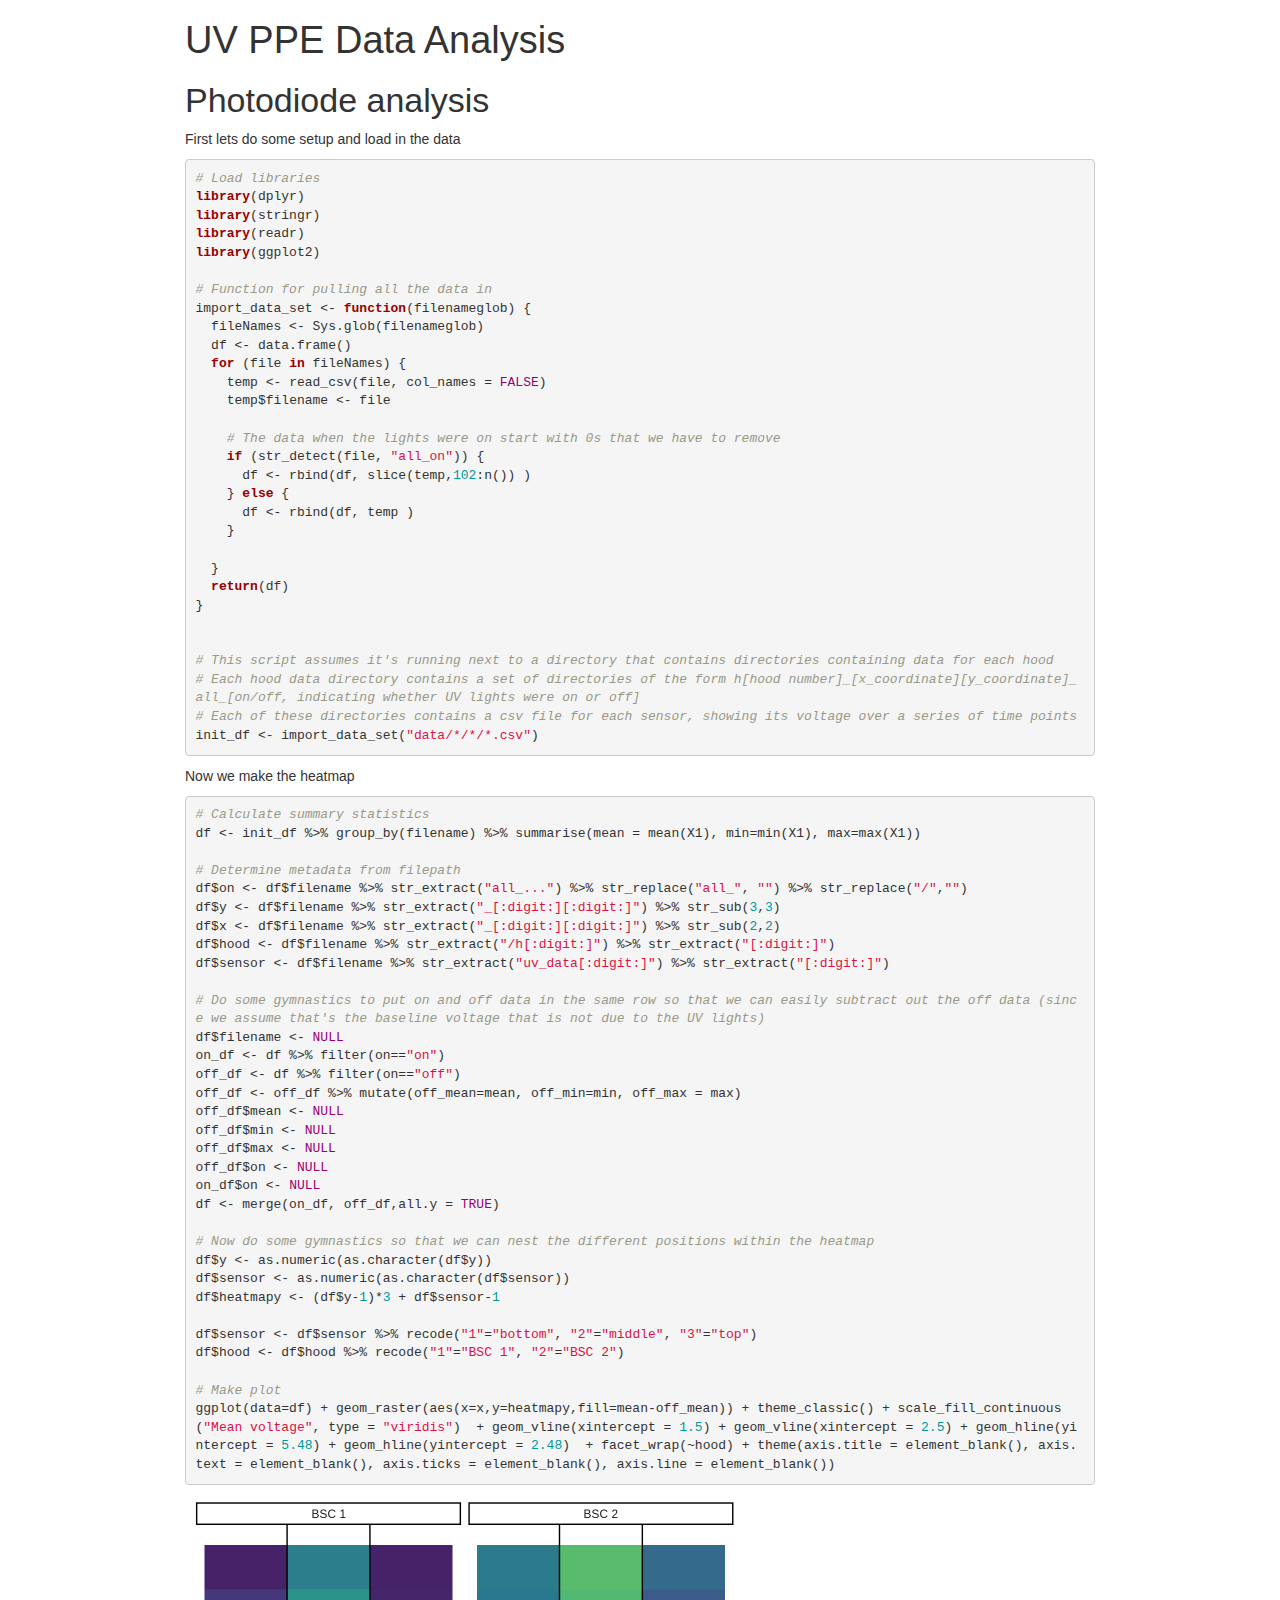
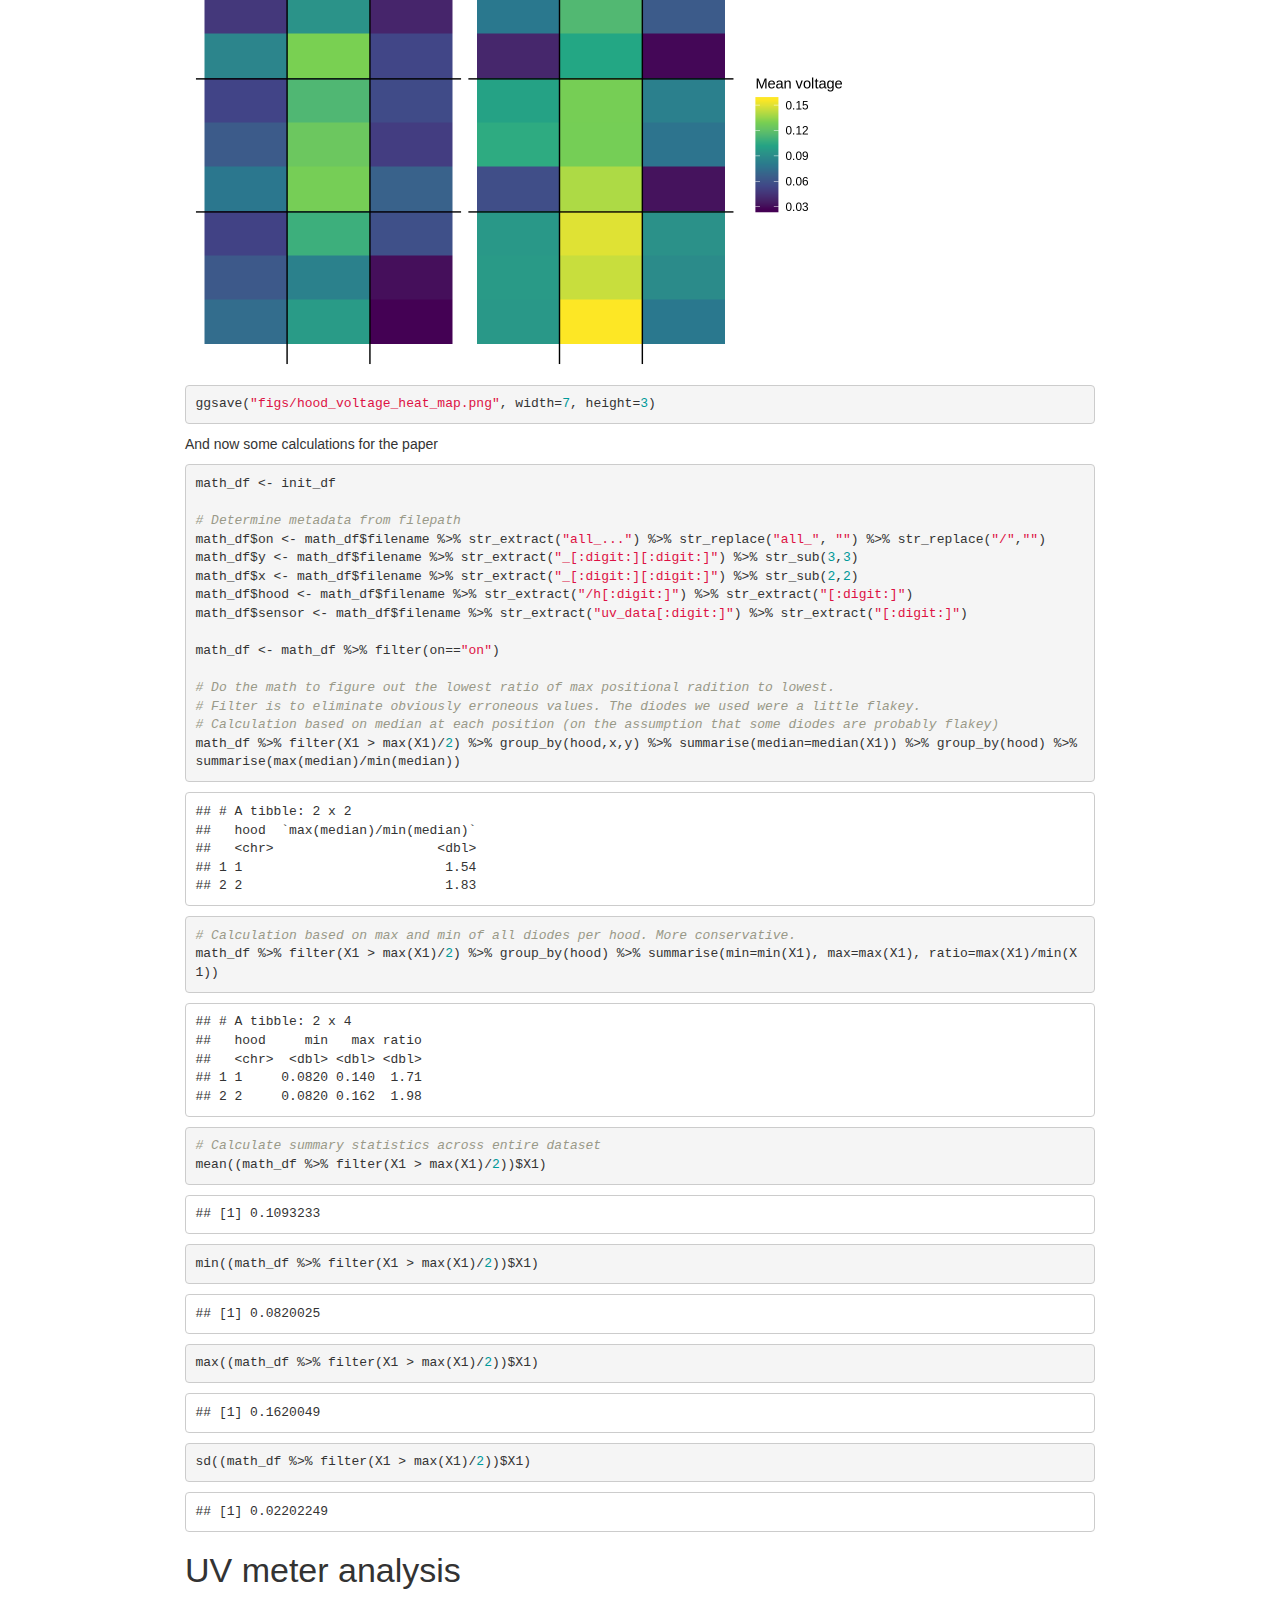
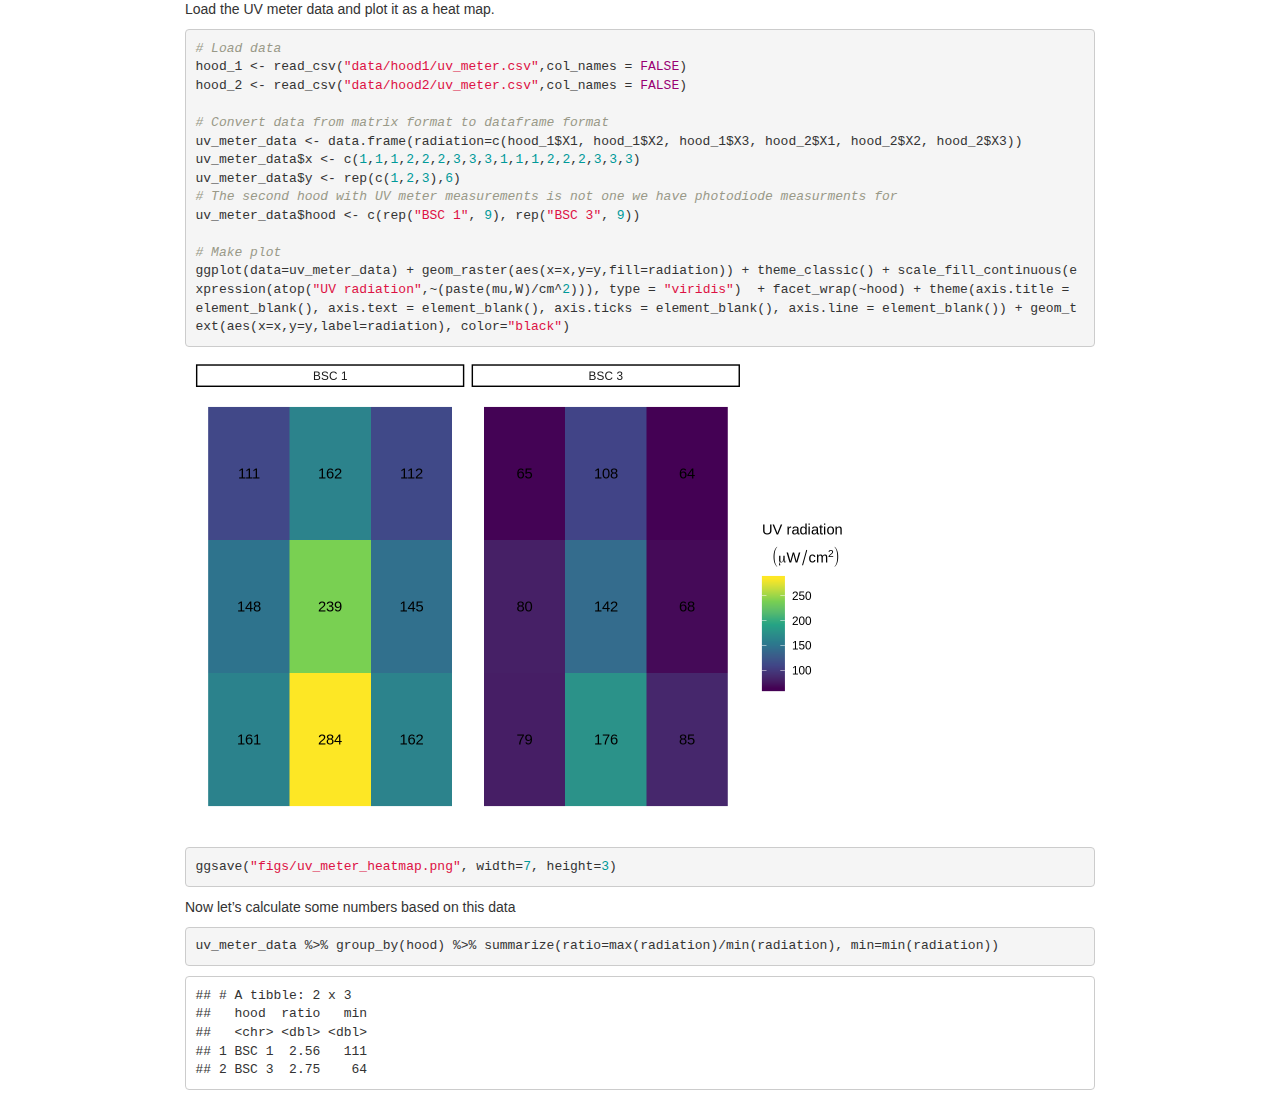
==== bsc_spatial.html @ b49fad18 "Superimpose numbers on heat map" ====
<!DOCTYPE html>

<html>

<head>

<meta charset="utf-8" />
<meta name="generator" content="pandoc" />
<meta http-equiv="X-UA-Compatible" content="IE=EDGE" />




<title>UV PPE Data Analysis</title>

<script>/*! jQuery v1.11.3 | (c) 2005, 2015 jQuery Foundation, Inc. | jquery.org/license */
!function(a,b){"object"==typeof module&&"object"==typeof module.exports?module.exports=a.document?b(a,!0):function(a){if(!a.document)throw new Error("jQuery requires a window with a document");return b(a)}:b(a)}("undefined"!=typeof window?window:this,function(a,b){var c=[],d=c.slice,e=c.concat,f=c.push,g=c.indexOf,h={},i=h.toString,j=h.hasOwnProperty,k={},l="1.11.3",m=function(a,b){return new m.fn.init(a,b)},n=/^[\s\uFEFF\xA0]+|[\s\uFEFF\xA0]+$/g,o=/^-ms-/,p=/-([\da-z])/gi,q=function(a,b){return b.toUpperCase()};m.fn=m.prototype={jquery:l,constructor:m,selector:"",length:0,toArray:function(){return d.call(this)},get:function(a){return null!=a?0>a?this[a+this.length]:this[a]:d.call(this)},pushStack:function(a){var b=m.merge(this.constructor(),a);return b.prevObject=this,b.context=this.context,b},each:function(a,b){return m.each(this,a,b)},map:function(a){return this.pushStack(m.map(this,function(b,c){return a.call(b,c,b)}))},slice:function(){return this.pushStack(d.apply(this,arguments))},first:function(){return this.eq(0)},last:function(){return this.eq(-1)},eq:function(a){var b=this.length,c=+a+(0>a?b:0);return this.pushStack(c>=0&&b>c?[this[c]]:[])},end:function(){return this.prevObject||this.constructor(null)},push:f,sort:c.sort,splice:c.splice},m.extend=m.fn.extend=function(){var a,b,c,d,e,f,g=arguments[0]||{},h=1,i=arguments.length,j=!1;for("boolean"==typeof g&&(j=g,g=arguments[h]||{},h++),"object"==typeof g||m.isFunction(g)||(g={}),h===i&&(g=this,h--);i>h;h++)if(null!=(e=arguments[h]))for(d in e)a=g[d],c=e[d],g!==c&&(j&&c&&(m.isPlainObject(c)||(b=m.isArray(c)))?(b?(b=!1,f=a&&m.isArray(a)?a:[]):f=a&&m.isPlainObject(a)?a:{},g[d]=m.extend(j,f,c)):void 0!==c&&(g[d]=c));return g},m.extend({expando:"jQuery"+(l+Math.random()).replace(/\D/g,""),isReady:!0,error:function(a){throw new Error(a)},noop:function(){},isFunction:function(a){return"function"===m.type(a)},isArray:Array.isArray||function(a){return"array"===m.type(a)},isWindow:function(a){return null!=a&&a==a.window},isNumeric:function(a){return!m.isArray(a)&&a-parseFloat(a)+1>=0},isEmptyObject:function(a){var b;for(b in a)return!1;return!0},isPlainObject:function(a){var b;if(!a||"object"!==m.type(a)||a.nodeType||m.isWindow(a))return!1;try{if(a.constructor&&!j.call(a,"constructor")&&!j.call(a.constructor.prototype,"isPrototypeOf"))return!1}catch(c){return!1}if(k.ownLast)for(b in a)return j.call(a,b);for(b in a);return void 0===b||j.call(a,b)},type:function(a){return null==a?a+"":"object"==typeof a||"function"==typeof a?h[i.call(a)]||"object":typeof a},globalEval:function(b){b&&m.trim(b)&&(a.execScript||function(b){a.eval.call(a,b)})(b)},camelCase:function(a){return a.replace(o,"ms-").replace(p,q)},nodeName:function(a,b){return a.nodeName&&a.nodeName.toLowerCase()===b.toLowerCase()},each:function(a,b,c){var d,e=0,f=a.length,g=r(a);if(c){if(g){for(;f>e;e++)if(d=b.apply(a[e],c),d===!1)break}else for(e in a)if(d=b.apply(a[e],c),d===!1)break}else if(g){for(;f>e;e++)if(d=b.call(a[e],e,a[e]),d===!1)break}else for(e in a)if(d=b.call(a[e],e,a[e]),d===!1)break;return a},trim:function(a){return null==a?"":(a+"").replace(n,"")},makeArray:function(a,b){var c=b||[];return null!=a&&(r(Object(a))?m.merge(c,"string"==typeof a?[a]:a):f.call(c,a)),c},inArray:function(a,b,c){var d;if(b){if(g)return g.call(b,a,c);for(d=b.length,c=c?0>c?Math.max(0,d+c):c:0;d>c;c++)if(c in b&&b[c]===a)return c}return-1},merge:function(a,b){var c=+b.length,d=0,e=a.length;while(c>d)a[e++]=b[d++];if(c!==c)while(void 0!==b[d])a[e++]=b[d++];return a.length=e,a},grep:function(a,b,c){for(var d,e=[],f=0,g=a.length,h=!c;g>f;f++)d=!b(a[f],f),d!==h&&e.push(a[f]);return e},map:function(a,b,c){var d,f=0,g=a.length,h=r(a),i=[];if(h)for(;g>f;f++)d=b(a[f],f,c),null!=d&&i.push(d);else for(f in a)d=b(a[f],f,c),null!=d&&i.push(d);return e.apply([],i)},guid:1,proxy:function(a,b){var c,e,f;return"string"==typeof b&&(f=a[b],b=a,a=f),m.isFunction(a)?(c=d.call(arguments,2),e=function(){return a.apply(b||this,c.concat(d.call(arguments)))},e.guid=a.guid=a.guid||m.guid++,e):void 0},now:function(){return+new Date},support:k}),m.each("Boolean Number String Function Array Date RegExp Object Error".split(" "),function(a,b){h["[object "+b+"]"]=b.toLowerCase()});function r(a){var b="length"in a&&a.length,c=m.type(a);return"function"===c||m.isWindow(a)?!1:1===a.nodeType&&b?!0:"array"===c||0===b||"number"==typeof b&&b>0&&b-1 in a}var s=function(a){var b,c,d,e,f,g,h,i,j,k,l,m,n,o,p,q,r,s,t,u="sizzle"+1*new Date,v=a.document,w=0,x=0,y=ha(),z=ha(),A=ha(),B=function(a,b){return a===b&&(l=!0),0},C=1<<31,D={}.hasOwnProperty,E=[],F=E.pop,G=E.push,H=E.push,I=E.slice,J=function(a,b){for(var c=0,d=a.length;d>c;c++)if(a[c]===b)return c;return-1},K="checked|selected|async|autofocus|autoplay|controls|defer|disabled|hidden|ismap|loop|multiple|open|readonly|required|scoped",L="[\\x20\\t\\r\\n\\f]",M="(?:\\\\.|[\\w-]|[^\\x00-\\xa0])+",N=M.replace("w","w#"),O="\\["+L+"*("+M+")(?:"+L+"*([*^$|!~]?=)"+L+"*(?:'((?:\\\\.|[^\\\\'])*)'|\"((?:\\\\.|[^\\\\\"])*)\"|("+N+"))|)"+L+"*\\]",P=":("+M+")(?:\\((('((?:\\\\.|[^\\\\'])*)'|\"((?:\\\\.|[^\\\\\"])*)\")|((?:\\\\.|[^\\\\()[\\]]|"+O+")*)|.*)\\)|)",Q=new RegExp(L+"+","g"),R=new RegExp("^"+L+"+|((?:^|[^\\\\])(?:\\\\.)*)"+L+"+$","g"),S=new RegExp("^"+L+"*,"+L+"*"),T=new RegExp("^"+L+"*([>+~]|"+L+")"+L+"*"),U=new RegExp("="+L+"*([^\\]'\"]*?)"+L+"*\\]","g"),V=new RegExp(P),W=new RegExp("^"+N+"$"),X={ID:new RegExp("^#("+M+")"),CLASS:new RegExp("^\\.("+M+")"),TAG:new RegExp("^("+M.replace("w","w*")+")"),ATTR:new RegExp("^"+O),PSEUDO:new RegExp("^"+P),CHILD:new RegExp("^:(only|first|last|nth|nth-last)-(child|of-type)(?:\\("+L+"*(even|odd|(([+-]|)(\\d*)n|)"+L+"*(?:([+-]|)"+L+"*(\\d+)|))"+L+"*\\)|)","i"),bool:new RegExp("^(?:"+K+")$","i"),needsContext:new RegExp("^"+L+"*[>+~]|:(even|odd|eq|gt|lt|nth|first|last)(?:\\("+L+"*((?:-\\d)?\\d*)"+L+"*\\)|)(?=[^-]|$)","i")},Y=/^(?:input|select|textarea|button)$/i,Z=/^h\d$/i,$=/^[^{]+\{\s*\[native \w/,_=/^(?:#([\w-]+)|(\w+)|\.([\w-]+))$/,aa=/[+~]/,ba=/'|\\/g,ca=new RegExp("\\\\([\\da-f]{1,6}"+L+"?|("+L+")|.)","ig"),da=function(a,b,c){var d="0x"+b-65536;return d!==d||c?b:0>d?String.fromCharCode(d+65536):String.fromCharCode(d>>10|55296,1023&d|56320)},ea=function(){m()};try{H.apply(E=I.call(v.childNodes),v.childNodes),E[v.childNodes.length].nodeType}catch(fa){H={apply:E.length?function(a,b){G.apply(a,I.call(b))}:function(a,b){var c=a.length,d=0;while(a[c++]=b[d++]);a.length=c-1}}}function ga(a,b,d,e){var f,h,j,k,l,o,r,s,w,x;if((b?b.ownerDocument||b:v)!==n&&m(b),b=b||n,d=d||[],k=b.nodeType,"string"!=typeof a||!a||1!==k&&9!==k&&11!==k)return d;if(!e&&p){if(11!==k&&(f=_.exec(a)))if(j=f[1]){if(9===k){if(h=b.getElementById(j),!h||!h.parentNode)return d;if(h.id===j)return d.push(h),d}else if(b.ownerDocument&&(h=b.ownerDocument.getElementById(j))&&t(b,h)&&h.id===j)return d.push(h),d}else{if(f[2])return H.apply(d,b.getElementsByTagName(a)),d;if((j=f[3])&&c.getElementsByClassName)return H.apply(d,b.getElementsByClassName(j)),d}if(c.qsa&&(!q||!q.test(a))){if(s=r=u,w=b,x=1!==k&&a,1===k&&"object"!==b.nodeName.toLowerCase()){o=g(a),(r=b.getAttribute("id"))?s=r.replace(ba,"\\$&"):b.setAttribute("id",s),s="[id='"+s+"'] ",l=o.length;while(l--)o[l]=s+ra(o[l]);w=aa.test(a)&&pa(b.parentNode)||b,x=o.join(",")}if(x)try{return H.apply(d,w.querySelectorAll(x)),d}catch(y){}finally{r||b.removeAttribute("id")}}}return i(a.replace(R,"$1"),b,d,e)}function ha(){var a=[];function b(c,e){return a.push(c+" ")>d.cacheLength&&delete b[a.shift()],b[c+" "]=e}return b}function ia(a){return a[u]=!0,a}function ja(a){var b=n.createElement("div");try{return!!a(b)}catch(c){return!1}finally{b.parentNode&&b.parentNode.removeChild(b),b=null}}function ka(a,b){var c=a.split("|"),e=a.length;while(e--)d.attrHandle[c[e]]=b}function la(a,b){var c=b&&a,d=c&&1===a.nodeType&&1===b.nodeType&&(~b.sourceIndex||C)-(~a.sourceIndex||C);if(d)return d;if(c)while(c=c.nextSibling)if(c===b)return-1;return a?1:-1}function ma(a){return function(b){var c=b.nodeName.toLowerCase();return"input"===c&&b.type===a}}function na(a){return function(b){var c=b.nodeName.toLowerCase();return("input"===c||"button"===c)&&b.type===a}}function oa(a){return ia(function(b){return b=+b,ia(function(c,d){var e,f=a([],c.length,b),g=f.length;while(g--)c[e=f[g]]&&(c[e]=!(d[e]=c[e]))})})}function pa(a){return a&&"undefined"!=typeof a.getElementsByTagName&&a}c=ga.support={},f=ga.isXML=function(a){var b=a&&(a.ownerDocument||a).documentElement;return b?"HTML"!==b.nodeName:!1},m=ga.setDocument=function(a){var b,e,g=a?a.ownerDocument||a:v;return g!==n&&9===g.nodeType&&g.documentElement?(n=g,o=g.documentElement,e=g.defaultView,e&&e!==e.top&&(e.addEventListener?e.addEventListener("unload",ea,!1):e.attachEvent&&e.attachEvent("onunload",ea)),p=!f(g),c.attributes=ja(function(a){return a.className="i",!a.getAttribute("className")}),c.getElementsByTagName=ja(function(a){return a.appendChild(g.createComment("")),!a.getElementsByTagName("*").length}),c.getElementsByClassName=$.test(g.getElementsByClassName),c.getById=ja(function(a){return o.appendChild(a).id=u,!g.getElementsByName||!g.getElementsByName(u).length}),c.getById?(d.find.ID=function(a,b){if("undefined"!=typeof b.getElementById&&p){var c=b.getElementById(a);return c&&c.parentNode?[c]:[]}},d.filter.ID=function(a){var b=a.replace(ca,da);return function(a){return a.getAttribute("id")===b}}):(delete d.find.ID,d.filter.ID=function(a){var b=a.replace(ca,da);return function(a){var c="undefined"!=typeof a.getAttributeNode&&a.getAttributeNode("id");return c&&c.value===b}}),d.find.TAG=c.getElementsByTagName?function(a,b){return"undefined"!=typeof b.getElementsByTagName?b.getElementsByTagName(a):c.qsa?b.querySelectorAll(a):void 0}:function(a,b){var c,d=[],e=0,f=b.getElementsByTagName(a);if("*"===a){while(c=f[e++])1===c.nodeType&&d.push(c);return d}return f},d.find.CLASS=c.getElementsByClassName&&function(a,b){return p?b.getElementsByClassName(a):void 0},r=[],q=[],(c.qsa=$.test(g.querySelectorAll))&&(ja(function(a){o.appendChild(a).innerHTML="<a id='"+u+"'></a><select id='"+u+"-\f]' msallowcapture=''><option selected=''></option></select>",a.querySelectorAll("[msallowcapture^='']").length&&q.push("[*^$]="+L+"*(?:''|\"\")"),a.querySelectorAll("[selected]").length||q.push("\\["+L+"*(?:value|"+K+")"),a.querySelectorAll("[id~="+u+"-]").length||q.push("~="),a.querySelectorAll(":checked").length||q.push(":checked"),a.querySelectorAll("a#"+u+"+*").length||q.push(".#.+[+~]")}),ja(function(a){var b=g.createElement("input");b.setAttribute("type","hidden"),a.appendChild(b).setAttribute("name","D"),a.querySelectorAll("[name=d]").length&&q.push("name"+L+"*[*^$|!~]?="),a.querySelectorAll(":enabled").length||q.push(":enabled",":disabled"),a.querySelectorAll("*,:x"),q.push(",.*:")})),(c.matchesSelector=$.test(s=o.matches||o.webkitMatchesSelector||o.mozMatchesSelector||o.oMatchesSelector||o.msMatchesSelector))&&ja(function(a){c.disconnectedMatch=s.call(a,"div"),s.call(a,"[s!='']:x"),r.push("!=",P)}),q=q.length&&new RegExp(q.join("|")),r=r.length&&new RegExp(r.join("|")),b=$.test(o.compareDocumentPosition),t=b||$.test(o.contains)?function(a,b){var c=9===a.nodeType?a.documentElement:a,d=b&&b.parentNode;return a===d||!(!d||1!==d.nodeType||!(c.contains?c.contains(d):a.compareDocumentPosition&&16&a.compareDocumentPosition(d)))}:function(a,b){if(b)while(b=b.parentNode)if(b===a)return!0;return!1},B=b?function(a,b){if(a===b)return l=!0,0;var d=!a.compareDocumentPosition-!b.compareDocumentPosition;return d?d:(d=(a.ownerDocument||a)===(b.ownerDocument||b)?a.compareDocumentPosition(b):1,1&d||!c.sortDetached&&b.compareDocumentPosition(a)===d?a===g||a.ownerDocument===v&&t(v,a)?-1:b===g||b.ownerDocument===v&&t(v,b)?1:k?J(k,a)-J(k,b):0:4&d?-1:1)}:function(a,b){if(a===b)return l=!0,0;var c,d=0,e=a.parentNode,f=b.parentNode,h=[a],i=[b];if(!e||!f)return a===g?-1:b===g?1:e?-1:f?1:k?J(k,a)-J(k,b):0;if(e===f)return la(a,b);c=a;while(c=c.parentNode)h.unshift(c);c=b;while(c=c.parentNode)i.unshift(c);while(h[d]===i[d])d++;return d?la(h[d],i[d]):h[d]===v?-1:i[d]===v?1:0},g):n},ga.matches=function(a,b){return ga(a,null,null,b)},ga.matchesSelector=function(a,b){if((a.ownerDocument||a)!==n&&m(a),b=b.replace(U,"='$1']"),!(!c.matchesSelector||!p||r&&r.test(b)||q&&q.test(b)))try{var d=s.call(a,b);if(d||c.disconnectedMatch||a.document&&11!==a.document.nodeType)return d}catch(e){}return ga(b,n,null,[a]).length>0},ga.contains=function(a,b){return(a.ownerDocument||a)!==n&&m(a),t(a,b)},ga.attr=function(a,b){(a.ownerDocument||a)!==n&&m(a);var e=d.attrHandle[b.toLowerCase()],f=e&&D.call(d.attrHandle,b.toLowerCase())?e(a,b,!p):void 0;return void 0!==f?f:c.attributes||!p?a.getAttribute(b):(f=a.getAttributeNode(b))&&f.specified?f.value:null},ga.error=function(a){throw new Error("Syntax error, unrecognized expression: "+a)},ga.uniqueSort=function(a){var b,d=[],e=0,f=0;if(l=!c.detectDuplicates,k=!c.sortStable&&a.slice(0),a.sort(B),l){while(b=a[f++])b===a[f]&&(e=d.push(f));while(e--)a.splice(d[e],1)}return k=null,a},e=ga.getText=function(a){var b,c="",d=0,f=a.nodeType;if(f){if(1===f||9===f||11===f){if("string"==typeof a.textContent)return a.textContent;for(a=a.firstChild;a;a=a.nextSibling)c+=e(a)}else if(3===f||4===f)return a.nodeValue}else while(b=a[d++])c+=e(b);return c},d=ga.selectors={cacheLength:50,createPseudo:ia,match:X,attrHandle:{},find:{},relative:{">":{dir:"parentNode",first:!0}," ":{dir:"parentNode"},"+":{dir:"previousSibling",first:!0},"~":{dir:"previousSibling"}},preFilter:{ATTR:function(a){return a[1]=a[1].replace(ca,da),a[3]=(a[3]||a[4]||a[5]||"").replace(ca,da),"~="===a[2]&&(a[3]=" "+a[3]+" "),a.slice(0,4)},CHILD:function(a){return a[1]=a[1].toLowerCase(),"nth"===a[1].slice(0,3)?(a[3]||ga.error(a[0]),a[4]=+(a[4]?a[5]+(a[6]||1):2*("even"===a[3]||"odd"===a[3])),a[5]=+(a[7]+a[8]||"odd"===a[3])):a[3]&&ga.error(a[0]),a},PSEUDO:function(a){var b,c=!a[6]&&a[2];return X.CHILD.test(a[0])?null:(a[3]?a[2]=a[4]||a[5]||"":c&&V.test(c)&&(b=g(c,!0))&&(b=c.indexOf(")",c.length-b)-c.length)&&(a[0]=a[0].slice(0,b),a[2]=c.slice(0,b)),a.slice(0,3))}},filter:{TAG:function(a){var b=a.replace(ca,da).toLowerCase();return"*"===a?function(){return!0}:function(a){return a.nodeName&&a.nodeName.toLowerCase()===b}},CLASS:function(a){var b=y[a+" "];return b||(b=new RegExp("(^|"+L+")"+a+"("+L+"|$)"))&&y(a,function(a){return b.test("string"==typeof a.className&&a.className||"undefined"!=typeof a.getAttribute&&a.getAttribute("class")||"")})},ATTR:function(a,b,c){return function(d){var e=ga.attr(d,a);return null==e?"!="===b:b?(e+="","="===b?e===c:"!="===b?e!==c:"^="===b?c&&0===e.indexOf(c):"*="===b?c&&e.indexOf(c)>-1:"$="===b?c&&e.slice(-c.length)===c:"~="===b?(" "+e.replace(Q," ")+" ").indexOf(c)>-1:"|="===b?e===c||e.slice(0,c.length+1)===c+"-":!1):!0}},CHILD:function(a,b,c,d,e){var f="nth"!==a.slice(0,3),g="last"!==a.slice(-4),h="of-type"===b;return 1===d&&0===e?function(a){return!!a.parentNode}:function(b,c,i){var j,k,l,m,n,o,p=f!==g?"nextSibling":"previousSibling",q=b.parentNode,r=h&&b.nodeName.toLowerCase(),s=!i&&!h;if(q){if(f){while(p){l=b;while(l=l[p])if(h?l.nodeName.toLowerCase()===r:1===l.nodeType)return!1;o=p="only"===a&&!o&&"nextSibling"}return!0}if(o=[g?q.firstChild:q.lastChild],g&&s){k=q[u]||(q[u]={}),j=k[a]||[],n=j[0]===w&&j[1],m=j[0]===w&&j[2],l=n&&q.childNodes[n];while(l=++n&&l&&l[p]||(m=n=0)||o.pop())if(1===l.nodeType&&++m&&l===b){k[a]=[w,n,m];break}}else if(s&&(j=(b[u]||(b[u]={}))[a])&&j[0]===w)m=j[1];else while(l=++n&&l&&l[p]||(m=n=0)||o.pop())if((h?l.nodeName.toLowerCase()===r:1===l.nodeType)&&++m&&(s&&((l[u]||(l[u]={}))[a]=[w,m]),l===b))break;return m-=e,m===d||m%d===0&&m/d>=0}}},PSEUDO:function(a,b){var c,e=d.pseudos[a]||d.setFilters[a.toLowerCase()]||ga.error("unsupported pseudo: "+a);return e[u]?e(b):e.length>1?(c=[a,a,"",b],d.setFilters.hasOwnProperty(a.toLowerCase())?ia(function(a,c){var d,f=e(a,b),g=f.length;while(g--)d=J(a,f[g]),a[d]=!(c[d]=f[g])}):function(a){return e(a,0,c)}):e}},pseudos:{not:ia(function(a){var b=[],c=[],d=h(a.replace(R,"$1"));return d[u]?ia(function(a,b,c,e){var f,g=d(a,null,e,[]),h=a.length;while(h--)(f=g[h])&&(a[h]=!(b[h]=f))}):function(a,e,f){return b[0]=a,d(b,null,f,c),b[0]=null,!c.pop()}}),has:ia(function(a){return function(b){return ga(a,b).length>0}}),contains:ia(function(a){return a=a.replace(ca,da),function(b){return(b.textContent||b.innerText||e(b)).indexOf(a)>-1}}),lang:ia(function(a){return W.test(a||"")||ga.error("unsupported lang: "+a),a=a.replace(ca,da).toLowerCase(),function(b){var c;do if(c=p?b.lang:b.getAttribute("xml:lang")||b.getAttribute("lang"))return c=c.toLowerCase(),c===a||0===c.indexOf(a+"-");while((b=b.parentNode)&&1===b.nodeType);return!1}}),target:function(b){var c=a.location&&a.location.hash;return c&&c.slice(1)===b.id},root:function(a){return a===o},focus:function(a){return a===n.activeElement&&(!n.hasFocus||n.hasFocus())&&!!(a.type||a.href||~a.tabIndex)},enabled:function(a){return a.disabled===!1},disabled:function(a){return a.disabled===!0},checked:function(a){var b=a.nodeName.toLowerCase();return"input"===b&&!!a.checked||"option"===b&&!!a.selected},selected:function(a){return a.parentNode&&a.parentNode.selectedIndex,a.selected===!0},empty:function(a){for(a=a.firstChild;a;a=a.nextSibling)if(a.nodeType<6)return!1;return!0},parent:function(a){return!d.pseudos.empty(a)},header:function(a){return Z.test(a.nodeName)},input:function(a){return Y.test(a.nodeName)},button:function(a){var b=a.nodeName.toLowerCase();return"input"===b&&"button"===a.type||"button"===b},text:function(a){var b;return"input"===a.nodeName.toLowerCase()&&"text"===a.type&&(null==(b=a.getAttribute("type"))||"text"===b.toLowerCase())},first:oa(function(){return[0]}),last:oa(function(a,b){return[b-1]}),eq:oa(function(a,b,c){return[0>c?c+b:c]}),even:oa(function(a,b){for(var c=0;b>c;c+=2)a.push(c);return a}),odd:oa(function(a,b){for(var c=1;b>c;c+=2)a.push(c);return a}),lt:oa(function(a,b,c){for(var d=0>c?c+b:c;--d>=0;)a.push(d);return a}),gt:oa(function(a,b,c){for(var d=0>c?c+b:c;++d<b;)a.push(d);return a})}},d.pseudos.nth=d.pseudos.eq;for(b in{radio:!0,checkbox:!0,file:!0,password:!0,image:!0})d.pseudos[b]=ma(b);for(b in{submit:!0,reset:!0})d.pseudos[b]=na(b);function qa(){}qa.prototype=d.filters=d.pseudos,d.setFilters=new qa,g=ga.tokenize=function(a,b){var c,e,f,g,h,i,j,k=z[a+" "];if(k)return b?0:k.slice(0);h=a,i=[],j=d.preFilter;while(h){(!c||(e=S.exec(h)))&&(e&&(h=h.slice(e[0].length)||h),i.push(f=[])),c=!1,(e=T.exec(h))&&(c=e.shift(),f.push({value:c,type:e[0].replace(R," ")}),h=h.slice(c.length));for(g in d.filter)!(e=X[g].exec(h))||j[g]&&!(e=j[g](e))||(c=e.shift(),f.push({value:c,type:g,matches:e}),h=h.slice(c.length));if(!c)break}return b?h.length:h?ga.error(a):z(a,i).slice(0)};function ra(a){for(var b=0,c=a.length,d="";c>b;b++)d+=a[b].value;return d}function sa(a,b,c){var d=b.dir,e=c&&"parentNode"===d,f=x++;return b.first?function(b,c,f){while(b=b[d])if(1===b.nodeType||e)return a(b,c,f)}:function(b,c,g){var h,i,j=[w,f];if(g){while(b=b[d])if((1===b.nodeType||e)&&a(b,c,g))return!0}else while(b=b[d])if(1===b.nodeType||e){if(i=b[u]||(b[u]={}),(h=i[d])&&h[0]===w&&h[1]===f)return j[2]=h[2];if(i[d]=j,j[2]=a(b,c,g))return!0}}}function ta(a){return a.length>1?function(b,c,d){var e=a.length;while(e--)if(!a[e](b,c,d))return!1;return!0}:a[0]}function ua(a,b,c){for(var d=0,e=b.length;e>d;d++)ga(a,b[d],c);return c}function va(a,b,c,d,e){for(var f,g=[],h=0,i=a.length,j=null!=b;i>h;h++)(f=a[h])&&(!c||c(f,d,e))&&(g.push(f),j&&b.push(h));return g}function wa(a,b,c,d,e,f){return d&&!d[u]&&(d=wa(d)),e&&!e[u]&&(e=wa(e,f)),ia(function(f,g,h,i){var j,k,l,m=[],n=[],o=g.length,p=f||ua(b||"*",h.nodeType?[h]:h,[]),q=!a||!f&&b?p:va(p,m,a,h,i),r=c?e||(f?a:o||d)?[]:g:q;if(c&&c(q,r,h,i),d){j=va(r,n),d(j,[],h,i),k=j.length;while(k--)(l=j[k])&&(r[n[k]]=!(q[n[k]]=l))}if(f){if(e||a){if(e){j=[],k=r.length;while(k--)(l=r[k])&&j.push(q[k]=l);e(null,r=[],j,i)}k=r.length;while(k--)(l=r[k])&&(j=e?J(f,l):m[k])>-1&&(f[j]=!(g[j]=l))}}else r=va(r===g?r.splice(o,r.length):r),e?e(null,g,r,i):H.apply(g,r)})}function xa(a){for(var b,c,e,f=a.length,g=d.relative[a[0].type],h=g||d.relative[" "],i=g?1:0,k=sa(function(a){return a===b},h,!0),l=sa(function(a){return J(b,a)>-1},h,!0),m=[function(a,c,d){var e=!g&&(d||c!==j)||((b=c).nodeType?k(a,c,d):l(a,c,d));return b=null,e}];f>i;i++)if(c=d.relative[a[i].type])m=[sa(ta(m),c)];else{if(c=d.filter[a[i].type].apply(null,a[i].matches),c[u]){for(e=++i;f>e;e++)if(d.relative[a[e].type])break;return wa(i>1&&ta(m),i>1&&ra(a.slice(0,i-1).concat({value:" "===a[i-2].type?"*":""})).replace(R,"$1"),c,e>i&&xa(a.slice(i,e)),f>e&&xa(a=a.slice(e)),f>e&&ra(a))}m.push(c)}return ta(m)}function ya(a,b){var c=b.length>0,e=a.length>0,f=function(f,g,h,i,k){var l,m,o,p=0,q="0",r=f&&[],s=[],t=j,u=f||e&&d.find.TAG("*",k),v=w+=null==t?1:Math.random()||.1,x=u.length;for(k&&(j=g!==n&&g);q!==x&&null!=(l=u[q]);q++){if(e&&l){m=0;while(o=a[m++])if(o(l,g,h)){i.push(l);break}k&&(w=v)}c&&((l=!o&&l)&&p--,f&&r.push(l))}if(p+=q,c&&q!==p){m=0;while(o=b[m++])o(r,s,g,h);if(f){if(p>0)while(q--)r[q]||s[q]||(s[q]=F.call(i));s=va(s)}H.apply(i,s),k&&!f&&s.length>0&&p+b.length>1&&ga.uniqueSort(i)}return k&&(w=v,j=t),r};return c?ia(f):f}return h=ga.compile=function(a,b){var c,d=[],e=[],f=A[a+" "];if(!f){b||(b=g(a)),c=b.length;while(c--)f=xa(b[c]),f[u]?d.push(f):e.push(f);f=A(a,ya(e,d)),f.selector=a}return f},i=ga.select=function(a,b,e,f){var i,j,k,l,m,n="function"==typeof a&&a,o=!f&&g(a=n.selector||a);if(e=e||[],1===o.length){if(j=o[0]=o[0].slice(0),j.length>2&&"ID"===(k=j[0]).type&&c.getById&&9===b.nodeType&&p&&d.relative[j[1].type]){if(b=(d.find.ID(k.matches[0].replace(ca,da),b)||[])[0],!b)return e;n&&(b=b.parentNode),a=a.slice(j.shift().value.length)}i=X.needsContext.test(a)?0:j.length;while(i--){if(k=j[i],d.relative[l=k.type])break;if((m=d.find[l])&&(f=m(k.matches[0].replace(ca,da),aa.test(j[0].type)&&pa(b.parentNode)||b))){if(j.splice(i,1),a=f.length&&ra(j),!a)return H.apply(e,f),e;break}}}return(n||h(a,o))(f,b,!p,e,aa.test(a)&&pa(b.parentNode)||b),e},c.sortStable=u.split("").sort(B).join("")===u,c.detectDuplicates=!!l,m(),c.sortDetached=ja(function(a){return 1&a.compareDocumentPosition(n.createElement("div"))}),ja(function(a){return a.innerHTML="<a href='#'></a>","#"===a.firstChild.getAttribute("href")})||ka("type|href|height|width",function(a,b,c){return c?void 0:a.getAttribute(b,"type"===b.toLowerCase()?1:2)}),c.attributes&&ja(function(a){return a.innerHTML="<input/>",a.firstChild.setAttribute("value",""),""===a.firstChild.getAttribute("value")})||ka("value",function(a,b,c){return c||"input"!==a.nodeName.toLowerCase()?void 0:a.defaultValue}),ja(function(a){return null==a.getAttribute("disabled")})||ka(K,function(a,b,c){var d;return c?void 0:a[b]===!0?b.toLowerCase():(d=a.getAttributeNode(b))&&d.specified?d.value:null}),ga}(a);m.find=s,m.expr=s.selectors,m.expr[":"]=m.expr.pseudos,m.unique=s.uniqueSort,m.text=s.getText,m.isXMLDoc=s.isXML,m.contains=s.contains;var t=m.expr.match.needsContext,u=/^<(\w+)\s*\/?>(?:<\/\1>|)$/,v=/^.[^:#\[\.,]*$/;function w(a,b,c){if(m.isFunction(b))return m.grep(a,function(a,d){return!!b.call(a,d,a)!==c});if(b.nodeType)return m.grep(a,function(a){return a===b!==c});if("string"==typeof b){if(v.test(b))return m.filter(b,a,c);b=m.filter(b,a)}return m.grep(a,function(a){return m.inArray(a,b)>=0!==c})}m.filter=function(a,b,c){var d=b[0];return c&&(a=":not("+a+")"),1===b.length&&1===d.nodeType?m.find.matchesSelector(d,a)?[d]:[]:m.find.matches(a,m.grep(b,function(a){return 1===a.nodeType}))},m.fn.extend({find:function(a){var b,c=[],d=this,e=d.length;if("string"!=typeof a)return this.pushStack(m(a).filter(function(){for(b=0;e>b;b++)if(m.contains(d[b],this))return!0}));for(b=0;e>b;b++)m.find(a,d[b],c);return c=this.pushStack(e>1?m.unique(c):c),c.selector=this.selector?this.selector+" "+a:a,c},filter:function(a){return this.pushStack(w(this,a||[],!1))},not:function(a){return this.pushStack(w(this,a||[],!0))},is:function(a){return!!w(this,"string"==typeof a&&t.test(a)?m(a):a||[],!1).length}});var x,y=a.document,z=/^(?:\s*(<[\w\W]+>)[^>]*|#([\w-]*))$/,A=m.fn.init=function(a,b){var c,d;if(!a)return this;if("string"==typeof a){if(c="<"===a.charAt(0)&&">"===a.charAt(a.length-1)&&a.length>=3?[null,a,null]:z.exec(a),!c||!c[1]&&b)return!b||b.jquery?(b||x).find(a):this.constructor(b).find(a);if(c[1]){if(b=b instanceof m?b[0]:b,m.merge(this,m.parseHTML(c[1],b&&b.nodeType?b.ownerDocument||b:y,!0)),u.test(c[1])&&m.isPlainObject(b))for(c in b)m.isFunction(this[c])?this[c](b[c]):this.attr(c,b[c]);return this}if(d=y.getElementById(c[2]),d&&d.parentNode){if(d.id!==c[2])return x.find(a);this.length=1,this[0]=d}return this.context=y,this.selector=a,this}return a.nodeType?(this.context=this[0]=a,this.length=1,this):m.isFunction(a)?"undefined"!=typeof x.ready?x.ready(a):a(m):(void 0!==a.selector&&(this.selector=a.selector,this.context=a.context),m.makeArray(a,this))};A.prototype=m.fn,x=m(y);var B=/^(?:parents|prev(?:Until|All))/,C={children:!0,contents:!0,next:!0,prev:!0};m.extend({dir:function(a,b,c){var d=[],e=a[b];while(e&&9!==e.nodeType&&(void 0===c||1!==e.nodeType||!m(e).is(c)))1===e.nodeType&&d.push(e),e=e[b];return d},sibling:function(a,b){for(var c=[];a;a=a.nextSibling)1===a.nodeType&&a!==b&&c.push(a);return c}}),m.fn.extend({has:function(a){var b,c=m(a,this),d=c.length;return this.filter(function(){for(b=0;d>b;b++)if(m.contains(this,c[b]))return!0})},closest:function(a,b){for(var c,d=0,e=this.length,f=[],g=t.test(a)||"string"!=typeof a?m(a,b||this.context):0;e>d;d++)for(c=this[d];c&&c!==b;c=c.parentNode)if(c.nodeType<11&&(g?g.index(c)>-1:1===c.nodeType&&m.find.matchesSelector(c,a))){f.push(c);break}return this.pushStack(f.length>1?m.unique(f):f)},index:function(a){return a?"string"==typeof a?m.inArray(this[0],m(a)):m.inArray(a.jquery?a[0]:a,this):this[0]&&this[0].parentNode?this.first().prevAll().length:-1},add:function(a,b){return this.pushStack(m.unique(m.merge(this.get(),m(a,b))))},addBack:function(a){return this.add(null==a?this.prevObject:this.prevObject.filter(a))}});function D(a,b){do a=a[b];while(a&&1!==a.nodeType);return a}m.each({parent:function(a){var b=a.parentNode;return b&&11!==b.nodeType?b:null},parents:function(a){return m.dir(a,"parentNode")},parentsUntil:function(a,b,c){return m.dir(a,"parentNode",c)},next:function(a){return D(a,"nextSibling")},prev:function(a){return D(a,"previousSibling")},nextAll:function(a){return m.dir(a,"nextSibling")},prevAll:function(a){return m.dir(a,"previousSibling")},nextUntil:function(a,b,c){return m.dir(a,"nextSibling",c)},prevUntil:function(a,b,c){return m.dir(a,"previousSibling",c)},siblings:function(a){return m.sibling((a.parentNode||{}).firstChild,a)},children:function(a){return m.sibling(a.firstChild)},contents:function(a){return m.nodeName(a,"iframe")?a.contentDocument||a.contentWindow.document:m.merge([],a.childNodes)}},function(a,b){m.fn[a]=function(c,d){var e=m.map(this,b,c);return"Until"!==a.slice(-5)&&(d=c),d&&"string"==typeof d&&(e=m.filter(d,e)),this.length>1&&(C[a]||(e=m.unique(e)),B.test(a)&&(e=e.reverse())),this.pushStack(e)}});var E=/\S+/g,F={};function G(a){var b=F[a]={};return m.each(a.match(E)||[],function(a,c){b[c]=!0}),b}m.Callbacks=function(a){a="string"==typeof a?F[a]||G(a):m.extend({},a);var b,c,d,e,f,g,h=[],i=!a.once&&[],j=function(l){for(c=a.memory&&l,d=!0,f=g||0,g=0,e=h.length,b=!0;h&&e>f;f++)if(h[f].apply(l[0],l[1])===!1&&a.stopOnFalse){c=!1;break}b=!1,h&&(i?i.length&&j(i.shift()):c?h=[]:k.disable())},k={add:function(){if(h){var d=h.length;!function f(b){m.each(b,function(b,c){var d=m.type(c);"function"===d?a.unique&&k.has(c)||h.push(c):c&&c.length&&"string"!==d&&f(c)})}(arguments),b?e=h.length:c&&(g=d,j(c))}return this},remove:function(){return h&&m.each(arguments,function(a,c){var d;while((d=m.inArray(c,h,d))>-1)h.splice(d,1),b&&(e>=d&&e--,f>=d&&f--)}),this},has:function(a){return a?m.inArray(a,h)>-1:!(!h||!h.length)},empty:function(){return h=[],e=0,this},disable:function(){return h=i=c=void 0,this},disabled:function(){return!h},lock:function(){return i=void 0,c||k.disable(),this},locked:function(){return!i},fireWith:function(a,c){return!h||d&&!i||(c=c||[],c=[a,c.slice?c.slice():c],b?i.push(c):j(c)),this},fire:function(){return k.fireWith(this,arguments),this},fired:function(){return!!d}};return k},m.extend({Deferred:function(a){var b=[["resolve","done",m.Callbacks("once memory"),"resolved"],["reject","fail",m.Callbacks("once memory"),"rejected"],["notify","progress",m.Callbacks("memory")]],c="pending",d={state:function(){return c},always:function(){return e.done(arguments).fail(arguments),this},then:function(){var a=arguments;return m.Deferred(function(c){m.each(b,function(b,f){var g=m.isFunction(a[b])&&a[b];e[f[1]](function(){var a=g&&g.apply(this,arguments);a&&m.isFunction(a.promise)?a.promise().done(c.resolve).fail(c.reject).progress(c.notify):c[f[0]+"With"](this===d?c.promise():this,g?[a]:arguments)})}),a=null}).promise()},promise:function(a){return null!=a?m.extend(a,d):d}},e={};return d.pipe=d.then,m.each(b,function(a,f){var g=f[2],h=f[3];d[f[1]]=g.add,h&&g.add(function(){c=h},b[1^a][2].disable,b[2][2].lock),e[f[0]]=function(){return e[f[0]+"With"](this===e?d:this,arguments),this},e[f[0]+"With"]=g.fireWith}),d.promise(e),a&&a.call(e,e),e},when:function(a){var b=0,c=d.call(arguments),e=c.length,f=1!==e||a&&m.isFunction(a.promise)?e:0,g=1===f?a:m.Deferred(),h=function(a,b,c){return function(e){b[a]=this,c[a]=arguments.length>1?d.call(arguments):e,c===i?g.notifyWith(b,c):--f||g.resolveWith(b,c)}},i,j,k;if(e>1)for(i=new Array(e),j=new Array(e),k=new Array(e);e>b;b++)c[b]&&m.isFunction(c[b].promise)?c[b].promise().done(h(b,k,c)).fail(g.reject).progress(h(b,j,i)):--f;return f||g.resolveWith(k,c),g.promise()}});var H;m.fn.ready=function(a){return m.ready.promise().done(a),this},m.extend({isReady:!1,readyWait:1,holdReady:function(a){a?m.readyWait++:m.ready(!0)},ready:function(a){if(a===!0?!--m.readyWait:!m.isReady){if(!y.body)return setTimeout(m.ready);m.isReady=!0,a!==!0&&--m.readyWait>0||(H.resolveWith(y,[m]),m.fn.triggerHandler&&(m(y).triggerHandler("ready"),m(y).off("ready")))}}});function I(){y.addEventListener?(y.removeEventListener("DOMContentLoaded",J,!1),a.removeEventListener("load",J,!1)):(y.detachEvent("onreadystatechange",J),a.detachEvent("onload",J))}function J(){(y.addEventListener||"load"===event.type||"complete"===y.readyState)&&(I(),m.ready())}m.ready.promise=function(b){if(!H)if(H=m.Deferred(),"complete"===y.readyState)setTimeout(m.ready);else if(y.addEventListener)y.addEventListener("DOMContentLoaded",J,!1),a.addEventListener("load",J,!1);else{y.attachEvent("onreadystatechange",J),a.attachEvent("onload",J);var c=!1;try{c=null==a.frameElement&&y.documentElement}catch(d){}c&&c.doScroll&&!function e(){if(!m.isReady){try{c.doScroll("left")}catch(a){return setTimeout(e,50)}I(),m.ready()}}()}return H.promise(b)};var K="undefined",L;for(L in m(k))break;k.ownLast="0"!==L,k.inlineBlockNeedsLayout=!1,m(function(){var a,b,c,d;c=y.getElementsByTagName("body")[0],c&&c.style&&(b=y.createElement("div"),d=y.createElement("div"),d.style.cssText="position:absolute;border:0;width:0;height:0;top:0;left:-9999px",c.appendChild(d).appendChild(b),typeof b.style.zoom!==K&&(b.style.cssText="display:inline;margin:0;border:0;padding:1px;width:1px;zoom:1",k.inlineBlockNeedsLayout=a=3===b.offsetWidth,a&&(c.style.zoom=1)),c.removeChild(d))}),function(){var a=y.createElement("div");if(null==k.deleteExpando){k.deleteExpando=!0;try{delete a.test}catch(b){k.deleteExpando=!1}}a=null}(),m.acceptData=function(a){var b=m.noData[(a.nodeName+" ").toLowerCase()],c=+a.nodeType||1;return 1!==c&&9!==c?!1:!b||b!==!0&&a.getAttribute("classid")===b};var M=/^(?:\{[\w\W]*\}|\[[\w\W]*\])$/,N=/([A-Z])/g;function O(a,b,c){if(void 0===c&&1===a.nodeType){var d="data-"+b.replace(N,"-$1").toLowerCase();if(c=a.getAttribute(d),"string"==typeof c){try{c="true"===c?!0:"false"===c?!1:"null"===c?null:+c+""===c?+c:M.test(c)?m.parseJSON(c):c}catch(e){}m.data(a,b,c)}else c=void 0}return c}function P(a){var b;for(b in a)if(("data"!==b||!m.isEmptyObject(a[b]))&&"toJSON"!==b)return!1;

return!0}function Q(a,b,d,e){if(m.acceptData(a)){var f,g,h=m.expando,i=a.nodeType,j=i?m.cache:a,k=i?a[h]:a[h]&&h;if(k&&j[k]&&(e||j[k].data)||void 0!==d||"string"!=typeof b)return k||(k=i?a[h]=c.pop()||m.guid++:h),j[k]||(j[k]=i?{}:{toJSON:m.noop}),("object"==typeof b||"function"==typeof b)&&(e?j[k]=m.extend(j[k],b):j[k].data=m.extend(j[k].data,b)),g=j[k],e||(g.data||(g.data={}),g=g.data),void 0!==d&&(g[m.camelCase(b)]=d),"string"==typeof b?(f=g[b],null==f&&(f=g[m.camelCase(b)])):f=g,f}}function R(a,b,c){if(m.acceptData(a)){var d,e,f=a.nodeType,g=f?m.cache:a,h=f?a[m.expando]:m.expando;if(g[h]){if(b&&(d=c?g[h]:g[h].data)){m.isArray(b)?b=b.concat(m.map(b,m.camelCase)):b in d?b=[b]:(b=m.camelCase(b),b=b in d?[b]:b.split(" ")),e=b.length;while(e--)delete d[b[e]];if(c?!P(d):!m.isEmptyObject(d))return}(c||(delete g[h].data,P(g[h])))&&(f?m.cleanData([a],!0):k.deleteExpando||g!=g.window?delete g[h]:g[h]=null)}}}m.extend({cache:{},noData:{"applet ":!0,"embed ":!0,"object ":"clsid:D27CDB6E-AE6D-11cf-96B8-444553540000"},hasData:function(a){return a=a.nodeType?m.cache[a[m.expando]]:a[m.expando],!!a&&!P(a)},data:function(a,b,c){return Q(a,b,c)},removeData:function(a,b){return R(a,b)},_data:function(a,b,c){return Q(a,b,c,!0)},_removeData:function(a,b){return R(a,b,!0)}}),m.fn.extend({data:function(a,b){var c,d,e,f=this[0],g=f&&f.attributes;if(void 0===a){if(this.length&&(e=m.data(f),1===f.nodeType&&!m._data(f,"parsedAttrs"))){c=g.length;while(c--)g[c]&&(d=g[c].name,0===d.indexOf("data-")&&(d=m.camelCase(d.slice(5)),O(f,d,e[d])));m._data(f,"parsedAttrs",!0)}return e}return"object"==typeof a?this.each(function(){m.data(this,a)}):arguments.length>1?this.each(function(){m.data(this,a,b)}):f?O(f,a,m.data(f,a)):void 0},removeData:function(a){return this.each(function(){m.removeData(this,a)})}}),m.extend({queue:function(a,b,c){var d;return a?(b=(b||"fx")+"queue",d=m._data(a,b),c&&(!d||m.isArray(c)?d=m._data(a,b,m.makeArray(c)):d.push(c)),d||[]):void 0},dequeue:function(a,b){b=b||"fx";var c=m.queue(a,b),d=c.length,e=c.shift(),f=m._queueHooks(a,b),g=function(){m.dequeue(a,b)};"inprogress"===e&&(e=c.shift(),d--),e&&("fx"===b&&c.unshift("inprogress"),delete f.stop,e.call(a,g,f)),!d&&f&&f.empty.fire()},_queueHooks:function(a,b){var c=b+"queueHooks";return m._data(a,c)||m._data(a,c,{empty:m.Callbacks("once memory").add(function(){m._removeData(a,b+"queue"),m._removeData(a,c)})})}}),m.fn.extend({queue:function(a,b){var c=2;return"string"!=typeof a&&(b=a,a="fx",c--),arguments.length<c?m.queue(this[0],a):void 0===b?this:this.each(function(){var c=m.queue(this,a,b);m._queueHooks(this,a),"fx"===a&&"inprogress"!==c[0]&&m.dequeue(this,a)})},dequeue:function(a){return this.each(function(){m.dequeue(this,a)})},clearQueue:function(a){return this.queue(a||"fx",[])},promise:function(a,b){var c,d=1,e=m.Deferred(),f=this,g=this.length,h=function(){--d||e.resolveWith(f,[f])};"string"!=typeof a&&(b=a,a=void 0),a=a||"fx";while(g--)c=m._data(f[g],a+"queueHooks"),c&&c.empty&&(d++,c.empty.add(h));return h(),e.promise(b)}});var S=/[+-]?(?:\d*\.|)\d+(?:[eE][+-]?\d+|)/.source,T=["Top","Right","Bottom","Left"],U=function(a,b){return a=b||a,"none"===m.css(a,"display")||!m.contains(a.ownerDocument,a)},V=m.access=function(a,b,c,d,e,f,g){var h=0,i=a.length,j=null==c;if("object"===m.type(c)){e=!0;for(h in c)m.access(a,b,h,c[h],!0,f,g)}else if(void 0!==d&&(e=!0,m.isFunction(d)||(g=!0),j&&(g?(b.call(a,d),b=null):(j=b,b=function(a,b,c){return j.call(m(a),c)})),b))for(;i>h;h++)b(a[h],c,g?d:d.call(a[h],h,b(a[h],c)));return e?a:j?b.call(a):i?b(a[0],c):f},W=/^(?:checkbox|radio)$/i;!function(){var a=y.createElement("input"),b=y.createElement("div"),c=y.createDocumentFragment();if(b.innerHTML="  <link/><table></table><a href='/a'>a</a><input type='checkbox'/>",k.leadingWhitespace=3===b.firstChild.nodeType,k.tbody=!b.getElementsByTagName("tbody").length,k.htmlSerialize=!!b.getElementsByTagName("link").length,k.html5Clone="<:nav></:nav>"!==y.createElement("nav").cloneNode(!0).outerHTML,a.type="checkbox",a.checked=!0,c.appendChild(a),k.appendChecked=a.checked,b.innerHTML="<textarea>x</textarea>",k.noCloneChecked=!!b.cloneNode(!0).lastChild.defaultValue,c.appendChild(b),b.innerHTML="<input type='radio' checked='checked' name='t'/>",k.checkClone=b.cloneNode(!0).cloneNode(!0).lastChild.checked,k.noCloneEvent=!0,b.attachEvent&&(b.attachEvent("onclick",function(){k.noCloneEvent=!1}),b.cloneNode(!0).click()),null==k.deleteExpando){k.deleteExpando=!0;try{delete b.test}catch(d){k.deleteExpando=!1}}}(),function(){var b,c,d=y.createElement("div");for(b in{submit:!0,change:!0,focusin:!0})c="on"+b,(k[b+"Bubbles"]=c in a)||(d.setAttribute(c,"t"),k[b+"Bubbles"]=d.attributes[c].expando===!1);d=null}();var X=/^(?:input|select|textarea)$/i,Y=/^key/,Z=/^(?:mouse|pointer|contextmenu)|click/,$=/^(?:focusinfocus|focusoutblur)$/,_=/^([^.]*)(?:\.(.+)|)$/;function aa(){return!0}function ba(){return!1}function ca(){try{return y.activeElement}catch(a){}}m.event={global:{},add:function(a,b,c,d,e){var f,g,h,i,j,k,l,n,o,p,q,r=m._data(a);if(r){c.handler&&(i=c,c=i.handler,e=i.selector),c.guid||(c.guid=m.guid++),(g=r.events)||(g=r.events={}),(k=r.handle)||(k=r.handle=function(a){return typeof m===K||a&&m.event.triggered===a.type?void 0:m.event.dispatch.apply(k.elem,arguments)},k.elem=a),b=(b||"").match(E)||[""],h=b.length;while(h--)f=_.exec(b[h])||[],o=q=f[1],p=(f[2]||"").split(".").sort(),o&&(j=m.event.special[o]||{},o=(e?j.delegateType:j.bindType)||o,j=m.event.special[o]||{},l=m.extend({type:o,origType:q,data:d,handler:c,guid:c.guid,selector:e,needsContext:e&&m.expr.match.needsContext.test(e),namespace:p.join(".")},i),(n=g[o])||(n=g[o]=[],n.delegateCount=0,j.setup&&j.setup.call(a,d,p,k)!==!1||(a.addEventListener?a.addEventListener(o,k,!1):a.attachEvent&&a.attachEvent("on"+o,k))),j.add&&(j.add.call(a,l),l.handler.guid||(l.handler.guid=c.guid)),e?n.splice(n.delegateCount++,0,l):n.push(l),m.event.global[o]=!0);a=null}},remove:function(a,b,c,d,e){var f,g,h,i,j,k,l,n,o,p,q,r=m.hasData(a)&&m._data(a);if(r&&(k=r.events)){b=(b||"").match(E)||[""],j=b.length;while(j--)if(h=_.exec(b[j])||[],o=q=h[1],p=(h[2]||"").split(".").sort(),o){l=m.event.special[o]||{},o=(d?l.delegateType:l.bindType)||o,n=k[o]||[],h=h[2]&&new RegExp("(^|\\.)"+p.join("\\.(?:.*\\.|)")+"(\\.|$)"),i=f=n.length;while(f--)g=n[f],!e&&q!==g.origType||c&&c.guid!==g.guid||h&&!h.test(g.namespace)||d&&d!==g.selector&&("**"!==d||!g.selector)||(n.splice(f,1),g.selector&&n.delegateCount--,l.remove&&l.remove.call(a,g));i&&!n.length&&(l.teardown&&l.teardown.call(a,p,r.handle)!==!1||m.removeEvent(a,o,r.handle),delete k[o])}else for(o in k)m.event.remove(a,o+b[j],c,d,!0);m.isEmptyObject(k)&&(delete r.handle,m._removeData(a,"events"))}},trigger:function(b,c,d,e){var f,g,h,i,k,l,n,o=[d||y],p=j.call(b,"type")?b.type:b,q=j.call(b,"namespace")?b.namespace.split("."):[];if(h=l=d=d||y,3!==d.nodeType&&8!==d.nodeType&&!$.test(p+m.event.triggered)&&(p.indexOf(".")>=0&&(q=p.split("."),p=q.shift(),q.sort()),g=p.indexOf(":")<0&&"on"+p,b=b[m.expando]?b:new m.Event(p,"object"==typeof b&&b),b.isTrigger=e?2:3,b.namespace=q.join("."),b.namespace_re=b.namespace?new RegExp("(^|\\.)"+q.join("\\.(?:.*\\.|)")+"(\\.|$)"):null,b.result=void 0,b.target||(b.target=d),c=null==c?[b]:m.makeArray(c,[b]),k=m.event.special[p]||{},e||!k.trigger||k.trigger.apply(d,c)!==!1)){if(!e&&!k.noBubble&&!m.isWindow(d)){for(i=k.delegateType||p,$.test(i+p)||(h=h.parentNode);h;h=h.parentNode)o.push(h),l=h;l===(d.ownerDocument||y)&&o.push(l.defaultView||l.parentWindow||a)}n=0;while((h=o[n++])&&!b.isPropagationStopped())b.type=n>1?i:k.bindType||p,f=(m._data(h,"events")||{})[b.type]&&m._data(h,"handle"),f&&f.apply(h,c),f=g&&h[g],f&&f.apply&&m.acceptData(h)&&(b.result=f.apply(h,c),b.result===!1&&b.preventDefault());if(b.type=p,!e&&!b.isDefaultPrevented()&&(!k._default||k._default.apply(o.pop(),c)===!1)&&m.acceptData(d)&&g&&d[p]&&!m.isWindow(d)){l=d[g],l&&(d[g]=null),m.event.triggered=p;try{d[p]()}catch(r){}m.event.triggered=void 0,l&&(d[g]=l)}return b.result}},dispatch:function(a){a=m.event.fix(a);var b,c,e,f,g,h=[],i=d.call(arguments),j=(m._data(this,"events")||{})[a.type]||[],k=m.event.special[a.type]||{};if(i[0]=a,a.delegateTarget=this,!k.preDispatch||k.preDispatch.call(this,a)!==!1){h=m.event.handlers.call(this,a,j),b=0;while((f=h[b++])&&!a.isPropagationStopped()){a.currentTarget=f.elem,g=0;while((e=f.handlers[g++])&&!a.isImmediatePropagationStopped())(!a.namespace_re||a.namespace_re.test(e.namespace))&&(a.handleObj=e,a.data=e.data,c=((m.event.special[e.origType]||{}).handle||e.handler).apply(f.elem,i),void 0!==c&&(a.result=c)===!1&&(a.preventDefault(),a.stopPropagation()))}return k.postDispatch&&k.postDispatch.call(this,a),a.result}},handlers:function(a,b){var c,d,e,f,g=[],h=b.delegateCount,i=a.target;if(h&&i.nodeType&&(!a.button||"click"!==a.type))for(;i!=this;i=i.parentNode||this)if(1===i.nodeType&&(i.disabled!==!0||"click"!==a.type)){for(e=[],f=0;h>f;f++)d=b[f],c=d.selector+" ",void 0===e[c]&&(e[c]=d.needsContext?m(c,this).index(i)>=0:m.find(c,this,null,[i]).length),e[c]&&e.push(d);e.length&&g.push({elem:i,handlers:e})}return h<b.length&&g.push({elem:this,handlers:b.slice(h)}),g},fix:function(a){if(a[m.expando])return a;var b,c,d,e=a.type,f=a,g=this.fixHooks[e];g||(this.fixHooks[e]=g=Z.test(e)?this.mouseHooks:Y.test(e)?this.keyHooks:{}),d=g.props?this.props.concat(g.props):this.props,a=new m.Event(f),b=d.length;while(b--)c=d[b],a[c]=f[c];return a.target||(a.target=f.srcElement||y),3===a.target.nodeType&&(a.target=a.target.parentNode),a.metaKey=!!a.metaKey,g.filter?g.filter(a,f):a},props:"altKey bubbles cancelable ctrlKey currentTarget eventPhase metaKey relatedTarget shiftKey target timeStamp view which".split(" "),fixHooks:{},keyHooks:{props:"char charCode key keyCode".split(" "),filter:function(a,b){return null==a.which&&(a.which=null!=b.charCode?b.charCode:b.keyCode),a}},mouseHooks:{props:"button buttons clientX clientY fromElement offsetX offsetY pageX pageY screenX screenY toElement".split(" "),filter:function(a,b){var c,d,e,f=b.button,g=b.fromElement;return null==a.pageX&&null!=b.clientX&&(d=a.target.ownerDocument||y,e=d.documentElement,c=d.body,a.pageX=b.clientX+(e&&e.scrollLeft||c&&c.scrollLeft||0)-(e&&e.clientLeft||c&&c.clientLeft||0),a.pageY=b.clientY+(e&&e.scrollTop||c&&c.scrollTop||0)-(e&&e.clientTop||c&&c.clientTop||0)),!a.relatedTarget&&g&&(a.relatedTarget=g===a.target?b.toElement:g),a.which||void 0===f||(a.which=1&f?1:2&f?3:4&f?2:0),a}},special:{load:{noBubble:!0},focus:{trigger:function(){if(this!==ca()&&this.focus)try{return this.focus(),!1}catch(a){}},delegateType:"focusin"},blur:{trigger:function(){return this===ca()&&this.blur?(this.blur(),!1):void 0},delegateType:"focusout"},click:{trigger:function(){return m.nodeName(this,"input")&&"checkbox"===this.type&&this.click?(this.click(),!1):void 0},_default:function(a){return m.nodeName(a.target,"a")}},beforeunload:{postDispatch:function(a){void 0!==a.result&&a.originalEvent&&(a.originalEvent.returnValue=a.result)}}},simulate:function(a,b,c,d){var e=m.extend(new m.Event,c,{type:a,isSimulated:!0,originalEvent:{}});d?m.event.trigger(e,null,b):m.event.dispatch.call(b,e),e.isDefaultPrevented()&&c.preventDefault()}},m.removeEvent=y.removeEventListener?function(a,b,c){a.removeEventListener&&a.removeEventListener(b,c,!1)}:function(a,b,c){var d="on"+b;a.detachEvent&&(typeof a[d]===K&&(a[d]=null),a.detachEvent(d,c))},m.Event=function(a,b){return this instanceof m.Event?(a&&a.type?(this.originalEvent=a,this.type=a.type,this.isDefaultPrevented=a.defaultPrevented||void 0===a.defaultPrevented&&a.returnValue===!1?aa:ba):this.type=a,b&&m.extend(this,b),this.timeStamp=a&&a.timeStamp||m.now(),void(this[m.expando]=!0)):new m.Event(a,b)},m.Event.prototype={isDefaultPrevented:ba,isPropagationStopped:ba,isImmediatePropagationStopped:ba,preventDefault:function(){var a=this.originalEvent;this.isDefaultPrevented=aa,a&&(a.preventDefault?a.preventDefault():a.returnValue=!1)},stopPropagation:function(){var a=this.originalEvent;this.isPropagationStopped=aa,a&&(a.stopPropagation&&a.stopPropagation(),a.cancelBubble=!0)},stopImmediatePropagation:function(){var a=this.originalEvent;this.isImmediatePropagationStopped=aa,a&&a.stopImmediatePropagation&&a.stopImmediatePropagation(),this.stopPropagation()}},m.each({mouseenter:"mouseover",mouseleave:"mouseout",pointerenter:"pointerover",pointerleave:"pointerout"},function(a,b){m.event.special[a]={delegateType:b,bindType:b,handle:function(a){var c,d=this,e=a.relatedTarget,f=a.handleObj;return(!e||e!==d&&!m.contains(d,e))&&(a.type=f.origType,c=f.handler.apply(this,arguments),a.type=b),c}}}),k.submitBubbles||(m.event.special.submit={setup:function(){return m.nodeName(this,"form")?!1:void m.event.add(this,"click._submit keypress._submit",function(a){var b=a.target,c=m.nodeName(b,"input")||m.nodeName(b,"button")?b.form:void 0;c&&!m._data(c,"submitBubbles")&&(m.event.add(c,"submit._submit",function(a){a._submit_bubble=!0}),m._data(c,"submitBubbles",!0))})},postDispatch:function(a){a._submit_bubble&&(delete a._submit_bubble,this.parentNode&&!a.isTrigger&&m.event.simulate("submit",this.parentNode,a,!0))},teardown:function(){return m.nodeName(this,"form")?!1:void m.event.remove(this,"._submit")}}),k.changeBubbles||(m.event.special.change={setup:function(){return X.test(this.nodeName)?(("checkbox"===this.type||"radio"===this.type)&&(m.event.add(this,"propertychange._change",function(a){"checked"===a.originalEvent.propertyName&&(this._just_changed=!0)}),m.event.add(this,"click._change",function(a){this._just_changed&&!a.isTrigger&&(this._just_changed=!1),m.event.simulate("change",this,a,!0)})),!1):void m.event.add(this,"beforeactivate._change",function(a){var b=a.target;X.test(b.nodeName)&&!m._data(b,"changeBubbles")&&(m.event.add(b,"change._change",function(a){!this.parentNode||a.isSimulated||a.isTrigger||m.event.simulate("change",this.parentNode,a,!0)}),m._data(b,"changeBubbles",!0))})},handle:function(a){var b=a.target;return this!==b||a.isSimulated||a.isTrigger||"radio"!==b.type&&"checkbox"!==b.type?a.handleObj.handler.apply(this,arguments):void 0},teardown:function(){return m.event.remove(this,"._change"),!X.test(this.nodeName)}}),k.focusinBubbles||m.each({focus:"focusin",blur:"focusout"},function(a,b){var c=function(a){m.event.simulate(b,a.target,m.event.fix(a),!0)};m.event.special[b]={setup:function(){var d=this.ownerDocument||this,e=m._data(d,b);e||d.addEventListener(a,c,!0),m._data(d,b,(e||0)+1)},teardown:function(){var d=this.ownerDocument||this,e=m._data(d,b)-1;e?m._data(d,b,e):(d.removeEventListener(a,c,!0),m._removeData(d,b))}}}),m.fn.extend({on:function(a,b,c,d,e){var f,g;if("object"==typeof a){"string"!=typeof b&&(c=c||b,b=void 0);for(f in a)this.on(f,b,c,a[f],e);return this}if(null==c&&null==d?(d=b,c=b=void 0):null==d&&("string"==typeof b?(d=c,c=void 0):(d=c,c=b,b=void 0)),d===!1)d=ba;else if(!d)return this;return 1===e&&(g=d,d=function(a){return m().off(a),g.apply(this,arguments)},d.guid=g.guid||(g.guid=m.guid++)),this.each(function(){m.event.add(this,a,d,c,b)})},one:function(a,b,c,d){return this.on(a,b,c,d,1)},off:function(a,b,c){var d,e;if(a&&a.preventDefault&&a.handleObj)return d=a.handleObj,m(a.delegateTarget).off(d.namespace?d.origType+"."+d.namespace:d.origType,d.selector,d.handler),this;if("object"==typeof a){for(e in a)this.off(e,b,a[e]);return this}return(b===!1||"function"==typeof b)&&(c=b,b=void 0),c===!1&&(c=ba),this.each(function(){m.event.remove(this,a,c,b)})},trigger:function(a,b){return this.each(function(){m.event.trigger(a,b,this)})},triggerHandler:function(a,b){var c=this[0];return c?m.event.trigger(a,b,c,!0):void 0}});function da(a){var b=ea.split("|"),c=a.createDocumentFragment();if(c.createElement)while(b.length)c.createElement(b.pop());return c}var ea="abbr|article|aside|audio|bdi|canvas|data|datalist|details|figcaption|figure|footer|header|hgroup|mark|meter|nav|output|progress|section|summary|time|video",fa=/ jQuery\d+="(?:null|\d+)"/g,ga=new RegExp("<(?:"+ea+")[\\s/>]","i"),ha=/^\s+/,ia=/<(?!area|br|col|embed|hr|img|input|link|meta|param)(([\w:]+)[^>]*)\/>/gi,ja=/<([\w:]+)/,ka=/<tbody/i,la=/<|&#?\w+;/,ma=/<(?:script|style|link)/i,na=/checked\s*(?:[^=]|=\s*.checked.)/i,oa=/^$|\/(?:java|ecma)script/i,pa=/^true\/(.*)/,qa=/^\s*<!(?:\[CDATA\[|--)|(?:\]\]|--)>\s*$/g,ra={option:[1,"<select multiple='multiple'>","</select>"],legend:[1,"<fieldset>","</fieldset>"],area:[1,"<map>","</map>"],param:[1,"<object>","</object>"],thead:[1,"<table>","</table>"],tr:[2,"<table><tbody>","</tbody></table>"],col:[2,"<table><tbody></tbody><colgroup>","</colgroup></table>"],td:[3,"<table><tbody><tr>","</tr></tbody></table>"],_default:k.htmlSerialize?[0,"",""]:[1,"X<div>","</div>"]},sa=da(y),ta=sa.appendChild(y.createElement("div"));ra.optgroup=ra.option,ra.tbody=ra.tfoot=ra.colgroup=ra.caption=ra.thead,ra.th=ra.td;function ua(a,b){var c,d,e=0,f=typeof a.getElementsByTagName!==K?a.getElementsByTagName(b||"*"):typeof a.querySelectorAll!==K?a.querySelectorAll(b||"*"):void 0;if(!f)for(f=[],c=a.childNodes||a;null!=(d=c[e]);e++)!b||m.nodeName(d,b)?f.push(d):m.merge(f,ua(d,b));return void 0===b||b&&m.nodeName(a,b)?m.merge([a],f):f}function va(a){W.test(a.type)&&(a.defaultChecked=a.checked)}function wa(a,b){return m.nodeName(a,"table")&&m.nodeName(11!==b.nodeType?b:b.firstChild,"tr")?a.getElementsByTagName("tbody")[0]||a.appendChild(a.ownerDocument.createElement("tbody")):a}function xa(a){return a.type=(null!==m.find.attr(a,"type"))+"/"+a.type,a}function ya(a){var b=pa.exec(a.type);return b?a.type=b[1]:a.removeAttribute("type"),a}function za(a,b){for(var c,d=0;null!=(c=a[d]);d++)m._data(c,"globalEval",!b||m._data(b[d],"globalEval"))}function Aa(a,b){if(1===b.nodeType&&m.hasData(a)){var c,d,e,f=m._data(a),g=m._data(b,f),h=f.events;if(h){delete g.handle,g.events={};for(c in h)for(d=0,e=h[c].length;e>d;d++)m.event.add(b,c,h[c][d])}g.data&&(g.data=m.extend({},g.data))}}function Ba(a,b){var c,d,e;if(1===b.nodeType){if(c=b.nodeName.toLowerCase(),!k.noCloneEvent&&b[m.expando]){e=m._data(b);for(d in e.events)m.removeEvent(b,d,e.handle);b.removeAttribute(m.expando)}"script"===c&&b.text!==a.text?(xa(b).text=a.text,ya(b)):"object"===c?(b.parentNode&&(b.outerHTML=a.outerHTML),k.html5Clone&&a.innerHTML&&!m.trim(b.innerHTML)&&(b.innerHTML=a.innerHTML)):"input"===c&&W.test(a.type)?(b.defaultChecked=b.checked=a.checked,b.value!==a.value&&(b.value=a.value)):"option"===c?b.defaultSelected=b.selected=a.defaultSelected:("input"===c||"textarea"===c)&&(b.defaultValue=a.defaultValue)}}m.extend({clone:function(a,b,c){var d,e,f,g,h,i=m.contains(a.ownerDocument,a);if(k.html5Clone||m.isXMLDoc(a)||!ga.test("<"+a.nodeName+">")?f=a.cloneNode(!0):(ta.innerHTML=a.outerHTML,ta.removeChild(f=ta.firstChild)),!(k.noCloneEvent&&k.noCloneChecked||1!==a.nodeType&&11!==a.nodeType||m.isXMLDoc(a)))for(d=ua(f),h=ua(a),g=0;null!=(e=h[g]);++g)d[g]&&Ba(e,d[g]);if(b)if(c)for(h=h||ua(a),d=d||ua(f),g=0;null!=(e=h[g]);g++)Aa(e,d[g]);else Aa(a,f);return d=ua(f,"script"),d.length>0&&za(d,!i&&ua(a,"script")),d=h=e=null,f},buildFragment:function(a,b,c,d){for(var e,f,g,h,i,j,l,n=a.length,o=da(b),p=[],q=0;n>q;q++)if(f=a[q],f||0===f)if("object"===m.type(f))m.merge(p,f.nodeType?[f]:f);else if(la.test(f)){h=h||o.appendChild(b.createElement("div")),i=(ja.exec(f)||["",""])[1].toLowerCase(),l=ra[i]||ra._default,h.innerHTML=l[1]+f.replace(ia,"<$1></$2>")+l[2],e=l[0];while(e--)h=h.lastChild;if(!k.leadingWhitespace&&ha.test(f)&&p.push(b.createTextNode(ha.exec(f)[0])),!k.tbody){f="table"!==i||ka.test(f)?"<table>"!==l[1]||ka.test(f)?0:h:h.firstChild,e=f&&f.childNodes.length;while(e--)m.nodeName(j=f.childNodes[e],"tbody")&&!j.childNodes.length&&f.removeChild(j)}m.merge(p,h.childNodes),h.textContent="";while(h.firstChild)h.removeChild(h.firstChild);h=o.lastChild}else p.push(b.createTextNode(f));h&&o.removeChild(h),k.appendChecked||m.grep(ua(p,"input"),va),q=0;while(f=p[q++])if((!d||-1===m.inArray(f,d))&&(g=m.contains(f.ownerDocument,f),h=ua(o.appendChild(f),"script"),g&&za(h),c)){e=0;while(f=h[e++])oa.test(f.type||"")&&c.push(f)}return h=null,o},cleanData:function(a,b){for(var d,e,f,g,h=0,i=m.expando,j=m.cache,l=k.deleteExpando,n=m.event.special;null!=(d=a[h]);h++)if((b||m.acceptData(d))&&(f=d[i],g=f&&j[f])){if(g.events)for(e in g.events)n[e]?m.event.remove(d,e):m.removeEvent(d,e,g.handle);j[f]&&(delete j[f],l?delete d[i]:typeof d.removeAttribute!==K?d.removeAttribute(i):d[i]=null,c.push(f))}}}),m.fn.extend({text:function(a){return V(this,function(a){return void 0===a?m.text(this):this.empty().append((this[0]&&this[0].ownerDocument||y).createTextNode(a))},null,a,arguments.length)},append:function(){return this.domManip(arguments,function(a){if(1===this.nodeType||11===this.nodeType||9===this.nodeType){var b=wa(this,a);b.appendChild(a)}})},prepend:function(){return this.domManip(arguments,function(a){if(1===this.nodeType||11===this.nodeType||9===this.nodeType){var b=wa(this,a);b.insertBefore(a,b.firstChild)}})},before:function(){return this.domManip(arguments,function(a){this.parentNode&&this.parentNode.insertBefore(a,this)})},after:function(){return this.domManip(arguments,function(a){this.parentNode&&this.parentNode.insertBefore(a,this.nextSibling)})},remove:function(a,b){for(var c,d=a?m.filter(a,this):this,e=0;null!=(c=d[e]);e++)b||1!==c.nodeType||m.cleanData(ua(c)),c.parentNode&&(b&&m.contains(c.ownerDocument,c)&&za(ua(c,"script")),c.parentNode.removeChild(c));return this},empty:function(){for(var a,b=0;null!=(a=this[b]);b++){1===a.nodeType&&m.cleanData(ua(a,!1));while(a.firstChild)a.removeChild(a.firstChild);a.options&&m.nodeName(a,"select")&&(a.options.length=0)}return this},clone:function(a,b){return a=null==a?!1:a,b=null==b?a:b,this.map(function(){return m.clone(this,a,b)})},html:function(a){return V(this,function(a){var b=this[0]||{},c=0,d=this.length;if(void 0===a)return 1===b.nodeType?b.innerHTML.replace(fa,""):void 0;if(!("string"!=typeof a||ma.test(a)||!k.htmlSerialize&&ga.test(a)||!k.leadingWhitespace&&ha.test(a)||ra[(ja.exec(a)||["",""])[1].toLowerCase()])){a=a.replace(ia,"<$1></$2>");try{for(;d>c;c++)b=this[c]||{},1===b.nodeType&&(m.cleanData(ua(b,!1)),b.innerHTML=a);b=0}catch(e){}}b&&this.empty().append(a)},null,a,arguments.length)},replaceWith:function(){var a=arguments[0];return this.domManip(arguments,function(b){a=this.parentNode,m.cleanData(ua(this)),a&&a.replaceChild(b,this)}),a&&(a.length||a.nodeType)?this:this.remove()},detach:function(a){return this.remove(a,!0)},domManip:function(a,b){a=e.apply([],a);var c,d,f,g,h,i,j=0,l=this.length,n=this,o=l-1,p=a[0],q=m.isFunction(p);if(q||l>1&&"string"==typeof p&&!k.checkClone&&na.test(p))return this.each(function(c){var d=n.eq(c);q&&(a[0]=p.call(this,c,d.html())),d.domManip(a,b)});if(l&&(i=m.buildFragment(a,this[0].ownerDocument,!1,this),c=i.firstChild,1===i.childNodes.length&&(i=c),c)){for(g=m.map(ua(i,"script"),xa),f=g.length;l>j;j++)d=i,j!==o&&(d=m.clone(d,!0,!0),f&&m.merge(g,ua(d,"script"))),b.call(this[j],d,j);if(f)for(h=g[g.length-1].ownerDocument,m.map(g,ya),j=0;f>j;j++)d=g[j],oa.test(d.type||"")&&!m._data(d,"globalEval")&&m.contains(h,d)&&(d.src?m._evalUrl&&m._evalUrl(d.src):m.globalEval((d.text||d.textContent||d.innerHTML||"").replace(qa,"")));i=c=null}return this}}),m.each({appendTo:"append",prependTo:"prepend",insertBefore:"before",insertAfter:"after",replaceAll:"replaceWith"},function(a,b){m.fn[a]=function(a){for(var c,d=0,e=[],g=m(a),h=g.length-1;h>=d;d++)c=d===h?this:this.clone(!0),m(g[d])[b](c),f.apply(e,c.get());return this.pushStack(e)}});var Ca,Da={};function Ea(b,c){var d,e=m(c.createElement(b)).appendTo(c.body),f=a.getDefaultComputedStyle&&(d=a.getDefaultComputedStyle(e[0]))?d.display:m.css(e[0],"display");return e.detach(),f}function Fa(a){var b=y,c=Da[a];return c||(c=Ea(a,b),"none"!==c&&c||(Ca=(Ca||m("<iframe frameborder='0' width='0' height='0'/>")).appendTo(b.documentElement),b=(Ca[0].contentWindow||Ca[0].contentDocument).document,b.write(),b.close(),c=Ea(a,b),Ca.detach()),Da[a]=c),c}!function(){var a;k.shrinkWrapBlocks=function(){if(null!=a)return a;a=!1;var b,c,d;return c=y.getElementsByTagName("body")[0],c&&c.style?(b=y.createElement("div"),d=y.createElement("div"),d.style.cssText="position:absolute;border:0;width:0;height:0;top:0;left:-9999px",c.appendChild(d).appendChild(b),typeof b.style.zoom!==K&&(b.style.cssText="-webkit-box-sizing:content-box;-moz-box-sizing:content-box;box-sizing:content-box;display:block;margin:0;border:0;padding:1px;width:1px;zoom:1",b.appendChild(y.createElement("div")).style.width="5px",a=3!==b.offsetWidth),c.removeChild(d),a):void 0}}();var Ga=/^margin/,Ha=new RegExp("^("+S+")(?!px)[a-z%]+$","i"),Ia,Ja,Ka=/^(top|right|bottom|left)$/;a.getComputedStyle?(Ia=function(b){return b.ownerDocument.defaultView.opener?b.ownerDocument.defaultView.getComputedStyle(b,null):a.getComputedStyle(b,null)},Ja=function(a,b,c){var d,e,f,g,h=a.style;return c=c||Ia(a),g=c?c.getPropertyValue(b)||c[b]:void 0,c&&(""!==g||m.contains(a.ownerDocument,a)||(g=m.style(a,b)),Ha.test(g)&&Ga.test(b)&&(d=h.width,e=h.minWidth,f=h.maxWidth,h.minWidth=h.maxWidth=h.width=g,g=c.width,h.width=d,h.minWidth=e,h.maxWidth=f)),void 0===g?g:g+""}):y.documentElement.currentStyle&&(Ia=function(a){return a.currentStyle},Ja=function(a,b,c){var d,e,f,g,h=a.style;return c=c||Ia(a),g=c?c[b]:void 0,null==g&&h&&h[b]&&(g=h[b]),Ha.test(g)&&!Ka.test(b)&&(d=h.left,e=a.runtimeStyle,f=e&&e.left,f&&(e.left=a.currentStyle.left),h.left="fontSize"===b?"1em":g,g=h.pixelLeft+"px",h.left=d,f&&(e.left=f)),void 0===g?g:g+""||"auto"});function La(a,b){return{get:function(){var c=a();if(null!=c)return c?void delete this.get:(this.get=b).apply(this,arguments)}}}!function(){var b,c,d,e,f,g,h;if(b=y.createElement("div"),b.innerHTML="  <link/><table></table><a href='/a'>a</a><input type='checkbox'/>",d=b.getElementsByTagName("a")[0],c=d&&d.style){c.cssText="float:left;opacity:.5",k.opacity="0.5"===c.opacity,k.cssFloat=!!c.cssFloat,b.style.backgroundClip="content-box",b.cloneNode(!0).style.backgroundClip="",k.clearCloneStyle="content-box"===b.style.backgroundClip,k.boxSizing=""===c.boxSizing||""===c.MozBoxSizing||""===c.WebkitBoxSizing,m.extend(k,{reliableHiddenOffsets:function(){return null==g&&i(),g},boxSizingReliable:function(){return null==f&&i(),f},pixelPosition:function(){return null==e&&i(),e},reliableMarginRight:function(){return null==h&&i(),h}});function i(){var b,c,d,i;c=y.getElementsByTagName("body")[0],c&&c.style&&(b=y.createElement("div"),d=y.createElement("div"),d.style.cssText="position:absolute;border:0;width:0;height:0;top:0;left:-9999px",c.appendChild(d).appendChild(b),b.style.cssText="-webkit-box-sizing:border-box;-moz-box-sizing:border-box;box-sizing:border-box;display:block;margin-top:1%;top:1%;border:1px;padding:1px;width:4px;position:absolute",e=f=!1,h=!0,a.getComputedStyle&&(e="1%"!==(a.getComputedStyle(b,null)||{}).top,f="4px"===(a.getComputedStyle(b,null)||{width:"4px"}).width,i=b.appendChild(y.createElement("div")),i.style.cssText=b.style.cssText="-webkit-box-sizing:content-box;-moz-box-sizing:content-box;box-sizing:content-box;display:block;margin:0;border:0;padding:0",i.style.marginRight=i.style.width="0",b.style.width="1px",h=!parseFloat((a.getComputedStyle(i,null)||{}).marginRight),b.removeChild(i)),b.innerHTML="<table><tr><td></td><td>t</td></tr></table>",i=b.getElementsByTagName("td"),i[0].style.cssText="margin:0;border:0;padding:0;display:none",g=0===i[0].offsetHeight,g&&(i[0].style.display="",i[1].style.display="none",g=0===i[0].offsetHeight),c.removeChild(d))}}}(),m.swap=function(a,b,c,d){var e,f,g={};for(f in b)g[f]=a.style[f],a.style[f]=b[f];e=c.apply(a,d||[]);for(f in b)a.style[f]=g[f];return e};var Ma=/alpha\([^)]*\)/i,Na=/opacity\s*=\s*([^)]*)/,Oa=/^(none|table(?!-c[ea]).+)/,Pa=new RegExp("^("+S+")(.*)$","i"),Qa=new RegExp("^([+-])=("+S+")","i"),Ra={position:"absolute",visibility:"hidden",display:"block"},Sa={letterSpacing:"0",fontWeight:"400"},Ta=["Webkit","O","Moz","ms"];function Ua(a,b){if(b in a)return b;var c=b.charAt(0).toUpperCase()+b.slice(1),d=b,e=Ta.length;while(e--)if(b=Ta[e]+c,b in a)return b;return d}function Va(a,b){for(var c,d,e,f=[],g=0,h=a.length;h>g;g++)d=a[g],d.style&&(f[g]=m._data(d,"olddisplay"),c=d.style.display,b?(f[g]||"none"!==c||(d.style.display=""),""===d.style.display&&U(d)&&(f[g]=m._data(d,"olddisplay",Fa(d.nodeName)))):(e=U(d),(c&&"none"!==c||!e)&&m._data(d,"olddisplay",e?c:m.css(d,"display"))));for(g=0;h>g;g++)d=a[g],d.style&&(b&&"none"!==d.style.display&&""!==d.style.display||(d.style.display=b?f[g]||"":"none"));return a}function Wa(a,b,c){var d=Pa.exec(b);return d?Math.max(0,d[1]-(c||0))+(d[2]||"px"):b}function Xa(a,b,c,d,e){for(var f=c===(d?"border":"content")?4:"width"===b?1:0,g=0;4>f;f+=2)"margin"===c&&(g+=m.css(a,c+T[f],!0,e)),d?("content"===c&&(g-=m.css(a,"padding"+T[f],!0,e)),"margin"!==c&&(g-=m.css(a,"border"+T[f]+"Width",!0,e))):(g+=m.css(a,"padding"+T[f],!0,e),"padding"!==c&&(g+=m.css(a,"border"+T[f]+"Width",!0,e)));return g}function Ya(a,b,c){var d=!0,e="width"===b?a.offsetWidth:a.offsetHeight,f=Ia(a),g=k.boxSizing&&"border-box"===m.css(a,"boxSizing",!1,f);if(0>=e||null==e){if(e=Ja(a,b,f),(0>e||null==e)&&(e=a.style[b]),Ha.test(e))return e;d=g&&(k.boxSizingReliable()||e===a.style[b]),e=parseFloat(e)||0}return e+Xa(a,b,c||(g?"border":"content"),d,f)+"px"}m.extend({cssHooks:{opacity:{get:function(a,b){if(b){var c=Ja(a,"opacity");return""===c?"1":c}}}},cssNumber:{columnCount:!0,fillOpacity:!0,flexGrow:!0,flexShrink:!0,fontWeight:!0,lineHeight:!0,opacity:!0,order:!0,orphans:!0,widows:!0,zIndex:!0,zoom:!0},cssProps:{"float":k.cssFloat?"cssFloat":"styleFloat"},style:function(a,b,c,d){if(a&&3!==a.nodeType&&8!==a.nodeType&&a.style){var e,f,g,h=m.camelCase(b),i=a.style;if(b=m.cssProps[h]||(m.cssProps[h]=Ua(i,h)),g=m.cssHooks[b]||m.cssHooks[h],void 0===c)return g&&"get"in g&&void 0!==(e=g.get(a,!1,d))?e:i[b];if(f=typeof c,"string"===f&&(e=Qa.exec(c))&&(c=(e[1]+1)*e[2]+parseFloat(m.css(a,b)),f="number"),null!=c&&c===c&&("number"!==f||m.cssNumber[h]||(c+="px"),k.clearCloneStyle||""!==c||0!==b.indexOf("background")||(i[b]="inherit"),!(g&&"set"in g&&void 0===(c=g.set(a,c,d)))))try{i[b]=c}catch(j){}}},css:function(a,b,c,d){var e,f,g,h=m.camelCase(b);return b=m.cssProps[h]||(m.cssProps[h]=Ua(a.style,h)),g=m.cssHooks[b]||m.cssHooks[h],g&&"get"in g&&(f=g.get(a,!0,c)),void 0===f&&(f=Ja(a,b,d)),"normal"===f&&b in Sa&&(f=Sa[b]),""===c||c?(e=parseFloat(f),c===!0||m.isNumeric(e)?e||0:f):f}}),m.each(["height","width"],function(a,b){m.cssHooks[b]={get:function(a,c,d){return c?Oa.test(m.css(a,"display"))&&0===a.offsetWidth?m.swap(a,Ra,function(){return Ya(a,b,d)}):Ya(a,b,d):void 0},set:function(a,c,d){var e=d&&Ia(a);return Wa(a,c,d?Xa(a,b,d,k.boxSizing&&"border-box"===m.css(a,"boxSizing",!1,e),e):0)}}}),k.opacity||(m.cssHooks.opacity={get:function(a,b){return Na.test((b&&a.currentStyle?a.currentStyle.filter:a.style.filter)||"")?.01*parseFloat(RegExp.$1)+"":b?"1":""},set:function(a,b){var c=a.style,d=a.currentStyle,e=m.isNumeric(b)?"alpha(opacity="+100*b+")":"",f=d&&d.filter||c.filter||"";c.zoom=1,(b>=1||""===b)&&""===m.trim(f.replace(Ma,""))&&c.removeAttribute&&(c.removeAttribute("filter"),""===b||d&&!d.filter)||(c.filter=Ma.test(f)?f.replace(Ma,e):f+" "+e)}}),m.cssHooks.marginRight=La(k.reliableMarginRight,function(a,b){return b?m.swap(a,{display:"inline-block"},Ja,[a,"marginRight"]):void 0}),m.each({margin:"",padding:"",border:"Width"},function(a,b){m.cssHooks[a+b]={expand:function(c){for(var d=0,e={},f="string"==typeof c?c.split(" "):[c];4>d;d++)e[a+T[d]+b]=f[d]||f[d-2]||f[0];return e}},Ga.test(a)||(m.cssHooks[a+b].set=Wa)}),m.fn.extend({css:function(a,b){return V(this,function(a,b,c){var d,e,f={},g=0;if(m.isArray(b)){for(d=Ia(a),e=b.length;e>g;g++)f[b[g]]=m.css(a,b[g],!1,d);return f}return void 0!==c?m.style(a,b,c):m.css(a,b)},a,b,arguments.length>1)},show:function(){return Va(this,!0)},hide:function(){return Va(this)},toggle:function(a){return"boolean"==typeof a?a?this.show():this.hide():this.each(function(){U(this)?m(this).show():m(this).hide()})}});function Za(a,b,c,d,e){
return new Za.prototype.init(a,b,c,d,e)}m.Tween=Za,Za.prototype={constructor:Za,init:function(a,b,c,d,e,f){this.elem=a,this.prop=c,this.easing=e||"swing",this.options=b,this.start=this.now=this.cur(),this.end=d,this.unit=f||(m.cssNumber[c]?"":"px")},cur:function(){var a=Za.propHooks[this.prop];return a&&a.get?a.get(this):Za.propHooks._default.get(this)},run:function(a){var b,c=Za.propHooks[this.prop];return this.options.duration?this.pos=b=m.easing[this.easing](a,this.options.duration*a,0,1,this.options.duration):this.pos=b=a,this.now=(this.end-this.start)*b+this.start,this.options.step&&this.options.step.call(this.elem,this.now,this),c&&c.set?c.set(this):Za.propHooks._default.set(this),this}},Za.prototype.init.prototype=Za.prototype,Za.propHooks={_default:{get:function(a){var b;return null==a.elem[a.prop]||a.elem.style&&null!=a.elem.style[a.prop]?(b=m.css(a.elem,a.prop,""),b&&"auto"!==b?b:0):a.elem[a.prop]},set:function(a){m.fx.step[a.prop]?m.fx.step[a.prop](a):a.elem.style&&(null!=a.elem.style[m.cssProps[a.prop]]||m.cssHooks[a.prop])?m.style(a.elem,a.prop,a.now+a.unit):a.elem[a.prop]=a.now}}},Za.propHooks.scrollTop=Za.propHooks.scrollLeft={set:function(a){a.elem.nodeType&&a.elem.parentNode&&(a.elem[a.prop]=a.now)}},m.easing={linear:function(a){return a},swing:function(a){return.5-Math.cos(a*Math.PI)/2}},m.fx=Za.prototype.init,m.fx.step={};var $a,_a,ab=/^(?:toggle|show|hide)$/,bb=new RegExp("^(?:([+-])=|)("+S+")([a-z%]*)$","i"),cb=/queueHooks$/,db=[ib],eb={"*":[function(a,b){var c=this.createTween(a,b),d=c.cur(),e=bb.exec(b),f=e&&e[3]||(m.cssNumber[a]?"":"px"),g=(m.cssNumber[a]||"px"!==f&&+d)&&bb.exec(m.css(c.elem,a)),h=1,i=20;if(g&&g[3]!==f){f=f||g[3],e=e||[],g=+d||1;do h=h||".5",g/=h,m.style(c.elem,a,g+f);while(h!==(h=c.cur()/d)&&1!==h&&--i)}return e&&(g=c.start=+g||+d||0,c.unit=f,c.end=e[1]?g+(e[1]+1)*e[2]:+e[2]),c}]};function fb(){return setTimeout(function(){$a=void 0}),$a=m.now()}function gb(a,b){var c,d={height:a},e=0;for(b=b?1:0;4>e;e+=2-b)c=T[e],d["margin"+c]=d["padding"+c]=a;return b&&(d.opacity=d.width=a),d}function hb(a,b,c){for(var d,e=(eb[b]||[]).concat(eb["*"]),f=0,g=e.length;g>f;f++)if(d=e[f].call(c,b,a))return d}function ib(a,b,c){var d,e,f,g,h,i,j,l,n=this,o={},p=a.style,q=a.nodeType&&U(a),r=m._data(a,"fxshow");c.queue||(h=m._queueHooks(a,"fx"),null==h.unqueued&&(h.unqueued=0,i=h.empty.fire,h.empty.fire=function(){h.unqueued||i()}),h.unqueued++,n.always(function(){n.always(function(){h.unqueued--,m.queue(a,"fx").length||h.empty.fire()})})),1===a.nodeType&&("height"in b||"width"in b)&&(c.overflow=[p.overflow,p.overflowX,p.overflowY],j=m.css(a,"display"),l="none"===j?m._data(a,"olddisplay")||Fa(a.nodeName):j,"inline"===l&&"none"===m.css(a,"float")&&(k.inlineBlockNeedsLayout&&"inline"!==Fa(a.nodeName)?p.zoom=1:p.display="inline-block")),c.overflow&&(p.overflow="hidden",k.shrinkWrapBlocks()||n.always(function(){p.overflow=c.overflow[0],p.overflowX=c.overflow[1],p.overflowY=c.overflow[2]}));for(d in b)if(e=b[d],ab.exec(e)){if(delete b[d],f=f||"toggle"===e,e===(q?"hide":"show")){if("show"!==e||!r||void 0===r[d])continue;q=!0}o[d]=r&&r[d]||m.style(a,d)}else j=void 0;if(m.isEmptyObject(o))"inline"===("none"===j?Fa(a.nodeName):j)&&(p.display=j);else{r?"hidden"in r&&(q=r.hidden):r=m._data(a,"fxshow",{}),f&&(r.hidden=!q),q?m(a).show():n.done(function(){m(a).hide()}),n.done(function(){var b;m._removeData(a,"fxshow");for(b in o)m.style(a,b,o[b])});for(d in o)g=hb(q?r[d]:0,d,n),d in r||(r[d]=g.start,q&&(g.end=g.start,g.start="width"===d||"height"===d?1:0))}}function jb(a,b){var c,d,e,f,g;for(c in a)if(d=m.camelCase(c),e=b[d],f=a[c],m.isArray(f)&&(e=f[1],f=a[c]=f[0]),c!==d&&(a[d]=f,delete a[c]),g=m.cssHooks[d],g&&"expand"in g){f=g.expand(f),delete a[d];for(c in f)c in a||(a[c]=f[c],b[c]=e)}else b[d]=e}function kb(a,b,c){var d,e,f=0,g=db.length,h=m.Deferred().always(function(){delete i.elem}),i=function(){if(e)return!1;for(var b=$a||fb(),c=Math.max(0,j.startTime+j.duration-b),d=c/j.duration||0,f=1-d,g=0,i=j.tweens.length;i>g;g++)j.tweens[g].run(f);return h.notifyWith(a,[j,f,c]),1>f&&i?c:(h.resolveWith(a,[j]),!1)},j=h.promise({elem:a,props:m.extend({},b),opts:m.extend(!0,{specialEasing:{}},c),originalProperties:b,originalOptions:c,startTime:$a||fb(),duration:c.duration,tweens:[],createTween:function(b,c){var d=m.Tween(a,j.opts,b,c,j.opts.specialEasing[b]||j.opts.easing);return j.tweens.push(d),d},stop:function(b){var c=0,d=b?j.tweens.length:0;if(e)return this;for(e=!0;d>c;c++)j.tweens[c].run(1);return b?h.resolveWith(a,[j,b]):h.rejectWith(a,[j,b]),this}}),k=j.props;for(jb(k,j.opts.specialEasing);g>f;f++)if(d=db[f].call(j,a,k,j.opts))return d;return m.map(k,hb,j),m.isFunction(j.opts.start)&&j.opts.start.call(a,j),m.fx.timer(m.extend(i,{elem:a,anim:j,queue:j.opts.queue})),j.progress(j.opts.progress).done(j.opts.done,j.opts.complete).fail(j.opts.fail).always(j.opts.always)}m.Animation=m.extend(kb,{tweener:function(a,b){m.isFunction(a)?(b=a,a=["*"]):a=a.split(" ");for(var c,d=0,e=a.length;e>d;d++)c=a[d],eb[c]=eb[c]||[],eb[c].unshift(b)},prefilter:function(a,b){b?db.unshift(a):db.push(a)}}),m.speed=function(a,b,c){var d=a&&"object"==typeof a?m.extend({},a):{complete:c||!c&&b||m.isFunction(a)&&a,duration:a,easing:c&&b||b&&!m.isFunction(b)&&b};return d.duration=m.fx.off?0:"number"==typeof d.duration?d.duration:d.duration in m.fx.speeds?m.fx.speeds[d.duration]:m.fx.speeds._default,(null==d.queue||d.queue===!0)&&(d.queue="fx"),d.old=d.complete,d.complete=function(){m.isFunction(d.old)&&d.old.call(this),d.queue&&m.dequeue(this,d.queue)},d},m.fn.extend({fadeTo:function(a,b,c,d){return this.filter(U).css("opacity",0).show().end().animate({opacity:b},a,c,d)},animate:function(a,b,c,d){var e=m.isEmptyObject(a),f=m.speed(b,c,d),g=function(){var b=kb(this,m.extend({},a),f);(e||m._data(this,"finish"))&&b.stop(!0)};return g.finish=g,e||f.queue===!1?this.each(g):this.queue(f.queue,g)},stop:function(a,b,c){var d=function(a){var b=a.stop;delete a.stop,b(c)};return"string"!=typeof a&&(c=b,b=a,a=void 0),b&&a!==!1&&this.queue(a||"fx",[]),this.each(function(){var b=!0,e=null!=a&&a+"queueHooks",f=m.timers,g=m._data(this);if(e)g[e]&&g[e].stop&&d(g[e]);else for(e in g)g[e]&&g[e].stop&&cb.test(e)&&d(g[e]);for(e=f.length;e--;)f[e].elem!==this||null!=a&&f[e].queue!==a||(f[e].anim.stop(c),b=!1,f.splice(e,1));(b||!c)&&m.dequeue(this,a)})},finish:function(a){return a!==!1&&(a=a||"fx"),this.each(function(){var b,c=m._data(this),d=c[a+"queue"],e=c[a+"queueHooks"],f=m.timers,g=d?d.length:0;for(c.finish=!0,m.queue(this,a,[]),e&&e.stop&&e.stop.call(this,!0),b=f.length;b--;)f[b].elem===this&&f[b].queue===a&&(f[b].anim.stop(!0),f.splice(b,1));for(b=0;g>b;b++)d[b]&&d[b].finish&&d[b].finish.call(this);delete c.finish})}}),m.each(["toggle","show","hide"],function(a,b){var c=m.fn[b];m.fn[b]=function(a,d,e){return null==a||"boolean"==typeof a?c.apply(this,arguments):this.animate(gb(b,!0),a,d,e)}}),m.each({slideDown:gb("show"),slideUp:gb("hide"),slideToggle:gb("toggle"),fadeIn:{opacity:"show"},fadeOut:{opacity:"hide"},fadeToggle:{opacity:"toggle"}},function(a,b){m.fn[a]=function(a,c,d){return this.animate(b,a,c,d)}}),m.timers=[],m.fx.tick=function(){var a,b=m.timers,c=0;for($a=m.now();c<b.length;c++)a=b[c],a()||b[c]!==a||b.splice(c--,1);b.length||m.fx.stop(),$a=void 0},m.fx.timer=function(a){m.timers.push(a),a()?m.fx.start():m.timers.pop()},m.fx.interval=13,m.fx.start=function(){_a||(_a=setInterval(m.fx.tick,m.fx.interval))},m.fx.stop=function(){clearInterval(_a),_a=null},m.fx.speeds={slow:600,fast:200,_default:400},m.fn.delay=function(a,b){return a=m.fx?m.fx.speeds[a]||a:a,b=b||"fx",this.queue(b,function(b,c){var d=setTimeout(b,a);c.stop=function(){clearTimeout(d)}})},function(){var a,b,c,d,e;b=y.createElement("div"),b.setAttribute("className","t"),b.innerHTML="  <link/><table></table><a href='/a'>a</a><input type='checkbox'/>",d=b.getElementsByTagName("a")[0],c=y.createElement("select"),e=c.appendChild(y.createElement("option")),a=b.getElementsByTagName("input")[0],d.style.cssText="top:1px",k.getSetAttribute="t"!==b.className,k.style=/top/.test(d.getAttribute("style")),k.hrefNormalized="/a"===d.getAttribute("href"),k.checkOn=!!a.value,k.optSelected=e.selected,k.enctype=!!y.createElement("form").enctype,c.disabled=!0,k.optDisabled=!e.disabled,a=y.createElement("input"),a.setAttribute("value",""),k.input=""===a.getAttribute("value"),a.value="t",a.setAttribute("type","radio"),k.radioValue="t"===a.value}();var lb=/\r/g;m.fn.extend({val:function(a){var b,c,d,e=this[0];{if(arguments.length)return d=m.isFunction(a),this.each(function(c){var e;1===this.nodeType&&(e=d?a.call(this,c,m(this).val()):a,null==e?e="":"number"==typeof e?e+="":m.isArray(e)&&(e=m.map(e,function(a){return null==a?"":a+""})),b=m.valHooks[this.type]||m.valHooks[this.nodeName.toLowerCase()],b&&"set"in b&&void 0!==b.set(this,e,"value")||(this.value=e))});if(e)return b=m.valHooks[e.type]||m.valHooks[e.nodeName.toLowerCase()],b&&"get"in b&&void 0!==(c=b.get(e,"value"))?c:(c=e.value,"string"==typeof c?c.replace(lb,""):null==c?"":c)}}}),m.extend({valHooks:{option:{get:function(a){var b=m.find.attr(a,"value");return null!=b?b:m.trim(m.text(a))}},select:{get:function(a){for(var b,c,d=a.options,e=a.selectedIndex,f="select-one"===a.type||0>e,g=f?null:[],h=f?e+1:d.length,i=0>e?h:f?e:0;h>i;i++)if(c=d[i],!(!c.selected&&i!==e||(k.optDisabled?c.disabled:null!==c.getAttribute("disabled"))||c.parentNode.disabled&&m.nodeName(c.parentNode,"optgroup"))){if(b=m(c).val(),f)return b;g.push(b)}return g},set:function(a,b){var c,d,e=a.options,f=m.makeArray(b),g=e.length;while(g--)if(d=e[g],m.inArray(m.valHooks.option.get(d),f)>=0)try{d.selected=c=!0}catch(h){d.scrollHeight}else d.selected=!1;return c||(a.selectedIndex=-1),e}}}}),m.each(["radio","checkbox"],function(){m.valHooks[this]={set:function(a,b){return m.isArray(b)?a.checked=m.inArray(m(a).val(),b)>=0:void 0}},k.checkOn||(m.valHooks[this].get=function(a){return null===a.getAttribute("value")?"on":a.value})});var mb,nb,ob=m.expr.attrHandle,pb=/^(?:checked|selected)$/i,qb=k.getSetAttribute,rb=k.input;m.fn.extend({attr:function(a,b){return V(this,m.attr,a,b,arguments.length>1)},removeAttr:function(a){return this.each(function(){m.removeAttr(this,a)})}}),m.extend({attr:function(a,b,c){var d,e,f=a.nodeType;if(a&&3!==f&&8!==f&&2!==f)return typeof a.getAttribute===K?m.prop(a,b,c):(1===f&&m.isXMLDoc(a)||(b=b.toLowerCase(),d=m.attrHooks[b]||(m.expr.match.bool.test(b)?nb:mb)),void 0===c?d&&"get"in d&&null!==(e=d.get(a,b))?e:(e=m.find.attr(a,b),null==e?void 0:e):null!==c?d&&"set"in d&&void 0!==(e=d.set(a,c,b))?e:(a.setAttribute(b,c+""),c):void m.removeAttr(a,b))},removeAttr:function(a,b){var c,d,e=0,f=b&&b.match(E);if(f&&1===a.nodeType)while(c=f[e++])d=m.propFix[c]||c,m.expr.match.bool.test(c)?rb&&qb||!pb.test(c)?a[d]=!1:a[m.camelCase("default-"+c)]=a[d]=!1:m.attr(a,c,""),a.removeAttribute(qb?c:d)},attrHooks:{type:{set:function(a,b){if(!k.radioValue&&"radio"===b&&m.nodeName(a,"input")){var c=a.value;return a.setAttribute("type",b),c&&(a.value=c),b}}}}}),nb={set:function(a,b,c){return b===!1?m.removeAttr(a,c):rb&&qb||!pb.test(c)?a.setAttribute(!qb&&m.propFix[c]||c,c):a[m.camelCase("default-"+c)]=a[c]=!0,c}},m.each(m.expr.match.bool.source.match(/\w+/g),function(a,b){var c=ob[b]||m.find.attr;ob[b]=rb&&qb||!pb.test(b)?function(a,b,d){var e,f;return d||(f=ob[b],ob[b]=e,e=null!=c(a,b,d)?b.toLowerCase():null,ob[b]=f),e}:function(a,b,c){return c?void 0:a[m.camelCase("default-"+b)]?b.toLowerCase():null}}),rb&&qb||(m.attrHooks.value={set:function(a,b,c){return m.nodeName(a,"input")?void(a.defaultValue=b):mb&&mb.set(a,b,c)}}),qb||(mb={set:function(a,b,c){var d=a.getAttributeNode(c);return d||a.setAttributeNode(d=a.ownerDocument.createAttribute(c)),d.value=b+="","value"===c||b===a.getAttribute(c)?b:void 0}},ob.id=ob.name=ob.coords=function(a,b,c){var d;return c?void 0:(d=a.getAttributeNode(b))&&""!==d.value?d.value:null},m.valHooks.button={get:function(a,b){var c=a.getAttributeNode(b);return c&&c.specified?c.value:void 0},set:mb.set},m.attrHooks.contenteditable={set:function(a,b,c){mb.set(a,""===b?!1:b,c)}},m.each(["width","height"],function(a,b){m.attrHooks[b]={set:function(a,c){return""===c?(a.setAttribute(b,"auto"),c):void 0}}})),k.style||(m.attrHooks.style={get:function(a){return a.style.cssText||void 0},set:function(a,b){return a.style.cssText=b+""}});var sb=/^(?:input|select|textarea|button|object)$/i,tb=/^(?:a|area)$/i;m.fn.extend({prop:function(a,b){return V(this,m.prop,a,b,arguments.length>1)},removeProp:function(a){return a=m.propFix[a]||a,this.each(function(){try{this[a]=void 0,delete this[a]}catch(b){}})}}),m.extend({propFix:{"for":"htmlFor","class":"className"},prop:function(a,b,c){var d,e,f,g=a.nodeType;if(a&&3!==g&&8!==g&&2!==g)return f=1!==g||!m.isXMLDoc(a),f&&(b=m.propFix[b]||b,e=m.propHooks[b]),void 0!==c?e&&"set"in e&&void 0!==(d=e.set(a,c,b))?d:a[b]=c:e&&"get"in e&&null!==(d=e.get(a,b))?d:a[b]},propHooks:{tabIndex:{get:function(a){var b=m.find.attr(a,"tabindex");return b?parseInt(b,10):sb.test(a.nodeName)||tb.test(a.nodeName)&&a.href?0:-1}}}}),k.hrefNormalized||m.each(["href","src"],function(a,b){m.propHooks[b]={get:function(a){return a.getAttribute(b,4)}}}),k.optSelected||(m.propHooks.selected={get:function(a){var b=a.parentNode;return b&&(b.selectedIndex,b.parentNode&&b.parentNode.selectedIndex),null}}),m.each(["tabIndex","readOnly","maxLength","cellSpacing","cellPadding","rowSpan","colSpan","useMap","frameBorder","contentEditable"],function(){m.propFix[this.toLowerCase()]=this}),k.enctype||(m.propFix.enctype="encoding");var ub=/[\t\r\n\f]/g;m.fn.extend({addClass:function(a){var b,c,d,e,f,g,h=0,i=this.length,j="string"==typeof a&&a;if(m.isFunction(a))return this.each(function(b){m(this).addClass(a.call(this,b,this.className))});if(j)for(b=(a||"").match(E)||[];i>h;h++)if(c=this[h],d=1===c.nodeType&&(c.className?(" "+c.className+" ").replace(ub," "):" ")){f=0;while(e=b[f++])d.indexOf(" "+e+" ")<0&&(d+=e+" ");g=m.trim(d),c.className!==g&&(c.className=g)}return this},removeClass:function(a){var b,c,d,e,f,g,h=0,i=this.length,j=0===arguments.length||"string"==typeof a&&a;if(m.isFunction(a))return this.each(function(b){m(this).removeClass(a.call(this,b,this.className))});if(j)for(b=(a||"").match(E)||[];i>h;h++)if(c=this[h],d=1===c.nodeType&&(c.className?(" "+c.className+" ").replace(ub," "):"")){f=0;while(e=b[f++])while(d.indexOf(" "+e+" ")>=0)d=d.replace(" "+e+" "," ");g=a?m.trim(d):"",c.className!==g&&(c.className=g)}return this},toggleClass:function(a,b){var c=typeof a;return"boolean"==typeof b&&"string"===c?b?this.addClass(a):this.removeClass(a):this.each(m.isFunction(a)?function(c){m(this).toggleClass(a.call(this,c,this.className,b),b)}:function(){if("string"===c){var b,d=0,e=m(this),f=a.match(E)||[];while(b=f[d++])e.hasClass(b)?e.removeClass(b):e.addClass(b)}else(c===K||"boolean"===c)&&(this.className&&m._data(this,"__className__",this.className),this.className=this.className||a===!1?"":m._data(this,"__className__")||"")})},hasClass:function(a){for(var b=" "+a+" ",c=0,d=this.length;d>c;c++)if(1===this[c].nodeType&&(" "+this[c].className+" ").replace(ub," ").indexOf(b)>=0)return!0;return!1}}),m.each("blur focus focusin focusout load resize scroll unload click dblclick mousedown mouseup mousemove mouseover mouseout mouseenter mouseleave change select submit keydown keypress keyup error contextmenu".split(" "),function(a,b){m.fn[b]=function(a,c){return arguments.length>0?this.on(b,null,a,c):this.trigger(b)}}),m.fn.extend({hover:function(a,b){return this.mouseenter(a).mouseleave(b||a)},bind:function(a,b,c){return this.on(a,null,b,c)},unbind:function(a,b){return this.off(a,null,b)},delegate:function(a,b,c,d){return this.on(b,a,c,d)},undelegate:function(a,b,c){return 1===arguments.length?this.off(a,"**"):this.off(b,a||"**",c)}});var vb=m.now(),wb=/\?/,xb=/(,)|(\[|{)|(}|])|"(?:[^"\\\r\n]|\\["\\\/bfnrt]|\\u[\da-fA-F]{4})*"\s*:?|true|false|null|-?(?!0\d)\d+(?:\.\d+|)(?:[eE][+-]?\d+|)/g;m.parseJSON=function(b){if(a.JSON&&a.JSON.parse)return a.JSON.parse(b+"");var c,d=null,e=m.trim(b+"");return e&&!m.trim(e.replace(xb,function(a,b,e,f){return c&&b&&(d=0),0===d?a:(c=e||b,d+=!f-!e,"")}))?Function("return "+e)():m.error("Invalid JSON: "+b)},m.parseXML=function(b){var c,d;if(!b||"string"!=typeof b)return null;try{a.DOMParser?(d=new DOMParser,c=d.parseFromString(b,"text/xml")):(c=new ActiveXObject("Microsoft.XMLDOM"),c.async="false",c.loadXML(b))}catch(e){c=void 0}return c&&c.documentElement&&!c.getElementsByTagName("parsererror").length||m.error("Invalid XML: "+b),c};var yb,zb,Ab=/#.*$/,Bb=/([?&])_=[^&]*/,Cb=/^(.*?):[ \t]*([^\r\n]*)\r?$/gm,Db=/^(?:about|app|app-storage|.+-extension|file|res|widget):$/,Eb=/^(?:GET|HEAD)$/,Fb=/^\/\//,Gb=/^([\w.+-]+:)(?:\/\/(?:[^\/?#]*@|)([^\/?#:]*)(?::(\d+)|)|)/,Hb={},Ib={},Jb="*/".concat("*");try{zb=location.href}catch(Kb){zb=y.createElement("a"),zb.href="",zb=zb.href}yb=Gb.exec(zb.toLowerCase())||[];function Lb(a){return function(b,c){"string"!=typeof b&&(c=b,b="*");var d,e=0,f=b.toLowerCase().match(E)||[];if(m.isFunction(c))while(d=f[e++])"+"===d.charAt(0)?(d=d.slice(1)||"*",(a[d]=a[d]||[]).unshift(c)):(a[d]=a[d]||[]).push(c)}}function Mb(a,b,c,d){var e={},f=a===Ib;function g(h){var i;return e[h]=!0,m.each(a[h]||[],function(a,h){var j=h(b,c,d);return"string"!=typeof j||f||e[j]?f?!(i=j):void 0:(b.dataTypes.unshift(j),g(j),!1)}),i}return g(b.dataTypes[0])||!e["*"]&&g("*")}function Nb(a,b){var c,d,e=m.ajaxSettings.flatOptions||{};for(d in b)void 0!==b[d]&&((e[d]?a:c||(c={}))[d]=b[d]);return c&&m.extend(!0,a,c),a}function Ob(a,b,c){var d,e,f,g,h=a.contents,i=a.dataTypes;while("*"===i[0])i.shift(),void 0===e&&(e=a.mimeType||b.getResponseHeader("Content-Type"));if(e)for(g in h)if(h[g]&&h[g].test(e)){i.unshift(g);break}if(i[0]in c)f=i[0];else{for(g in c){if(!i[0]||a.converters[g+" "+i[0]]){f=g;break}d||(d=g)}f=f||d}return f?(f!==i[0]&&i.unshift(f),c[f]):void 0}function Pb(a,b,c,d){var e,f,g,h,i,j={},k=a.dataTypes.slice();if(k[1])for(g in a.converters)j[g.toLowerCase()]=a.converters[g];f=k.shift();while(f)if(a.responseFields[f]&&(c[a.responseFields[f]]=b),!i&&d&&a.dataFilter&&(b=a.dataFilter(b,a.dataType)),i=f,f=k.shift())if("*"===f)f=i;else if("*"!==i&&i!==f){if(g=j[i+" "+f]||j["* "+f],!g)for(e in j)if(h=e.split(" "),h[1]===f&&(g=j[i+" "+h[0]]||j["* "+h[0]])){g===!0?g=j[e]:j[e]!==!0&&(f=h[0],k.unshift(h[1]));break}if(g!==!0)if(g&&a["throws"])b=g(b);else try{b=g(b)}catch(l){return{state:"parsererror",error:g?l:"No conversion from "+i+" to "+f}}}return{state:"success",data:b}}m.extend({active:0,lastModified:{},etag:{},ajaxSettings:{url:zb,type:"GET",isLocal:Db.test(yb[1]),global:!0,processData:!0,async:!0,contentType:"application/x-www-form-urlencoded; charset=UTF-8",accepts:{"*":Jb,text:"text/plain",html:"text/html",xml:"application/xml, text/xml",json:"application/json, text/javascript"},contents:{xml:/xml/,html:/html/,json:/json/},responseFields:{xml:"responseXML",text:"responseText",json:"responseJSON"},converters:{"* text":String,"text html":!0,"text json":m.parseJSON,"text xml":m.parseXML},flatOptions:{url:!0,context:!0}},ajaxSetup:function(a,b){return b?Nb(Nb(a,m.ajaxSettings),b):Nb(m.ajaxSettings,a)},ajaxPrefilter:Lb(Hb),ajaxTransport:Lb(Ib),ajax:function(a,b){"object"==typeof a&&(b=a,a=void 0),b=b||{};var c,d,e,f,g,h,i,j,k=m.ajaxSetup({},b),l=k.context||k,n=k.context&&(l.nodeType||l.jquery)?m(l):m.event,o=m.Deferred(),p=m.Callbacks("once memory"),q=k.statusCode||{},r={},s={},t=0,u="canceled",v={readyState:0,getResponseHeader:function(a){var b;if(2===t){if(!j){j={};while(b=Cb.exec(f))j[b[1].toLowerCase()]=b[2]}b=j[a.toLowerCase()]}return null==b?null:b},getAllResponseHeaders:function(){return 2===t?f:null},setRequestHeader:function(a,b){var c=a.toLowerCase();return t||(a=s[c]=s[c]||a,r[a]=b),this},overrideMimeType:function(a){return t||(k.mimeType=a),this},statusCode:function(a){var b;if(a)if(2>t)for(b in a)q[b]=[q[b],a[b]];else v.always(a[v.status]);return this},abort:function(a){var b=a||u;return i&&i.abort(b),x(0,b),this}};if(o.promise(v).complete=p.add,v.success=v.done,v.error=v.fail,k.url=((a||k.url||zb)+"").replace(Ab,"").replace(Fb,yb[1]+"//"),k.type=b.method||b.type||k.method||k.type,k.dataTypes=m.trim(k.dataType||"*").toLowerCase().match(E)||[""],null==k.crossDomain&&(c=Gb.exec(k.url.toLowerCase()),k.crossDomain=!(!c||c[1]===yb[1]&&c[2]===yb[2]&&(c[3]||("http:"===c[1]?"80":"443"))===(yb[3]||("http:"===yb[1]?"80":"443")))),k.data&&k.processData&&"string"!=typeof k.data&&(k.data=m.param(k.data,k.traditional)),Mb(Hb,k,b,v),2===t)return v;h=m.event&&k.global,h&&0===m.active++&&m.event.trigger("ajaxStart"),k.type=k.type.toUpperCase(),k.hasContent=!Eb.test(k.type),e=k.url,k.hasContent||(k.data&&(e=k.url+=(wb.test(e)?"&":"?")+k.data,delete k.data),k.cache===!1&&(k.url=Bb.test(e)?e.replace(Bb,"$1_="+vb++):e+(wb.test(e)?"&":"?")+"_="+vb++)),k.ifModified&&(m.lastModified[e]&&v.setRequestHeader("If-Modified-Since",m.lastModified[e]),m.etag[e]&&v.setRequestHeader("If-None-Match",m.etag[e])),(k.data&&k.hasContent&&k.contentType!==!1||b.contentType)&&v.setRequestHeader("Content-Type",k.contentType),v.setRequestHeader("Accept",k.dataTypes[0]&&k.accepts[k.dataTypes[0]]?k.accepts[k.dataTypes[0]]+("*"!==k.dataTypes[0]?", "+Jb+"; q=0.01":""):k.accepts["*"]);for(d in k.headers)v.setRequestHeader(d,k.headers[d]);if(k.beforeSend&&(k.beforeSend.call(l,v,k)===!1||2===t))return v.abort();u="abort";for(d in{success:1,error:1,complete:1})v[d](k[d]);if(i=Mb(Ib,k,b,v)){v.readyState=1,h&&n.trigger("ajaxSend",[v,k]),k.async&&k.timeout>0&&(g=setTimeout(function(){v.abort("timeout")},k.timeout));try{t=1,i.send(r,x)}catch(w){if(!(2>t))throw w;x(-1,w)}}else x(-1,"No Transport");function x(a,b,c,d){var j,r,s,u,w,x=b;2!==t&&(t=2,g&&clearTimeout(g),i=void 0,f=d||"",v.readyState=a>0?4:0,j=a>=200&&300>a||304===a,c&&(u=Ob(k,v,c)),u=Pb(k,u,v,j),j?(k.ifModified&&(w=v.getResponseHeader("Last-Modified"),w&&(m.lastModified[e]=w),w=v.getResponseHeader("etag"),w&&(m.etag[e]=w)),204===a||"HEAD"===k.type?x="nocontent":304===a?x="notmodified":(x=u.state,r=u.data,s=u.error,j=!s)):(s=x,(a||!x)&&(x="error",0>a&&(a=0))),v.status=a,v.statusText=(b||x)+"",j?o.resolveWith(l,[r,x,v]):o.rejectWith(l,[v,x,s]),v.statusCode(q),q=void 0,h&&n.trigger(j?"ajaxSuccess":"ajaxError",[v,k,j?r:s]),p.fireWith(l,[v,x]),h&&(n.trigger("ajaxComplete",[v,k]),--m.active||m.event.trigger("ajaxStop")))}return v},getJSON:function(a,b,c){return m.get(a,b,c,"json")},getScript:function(a,b){return m.get(a,void 0,b,"script")}}),m.each(["get","post"],function(a,b){m[b]=function(a,c,d,e){return m.isFunction(c)&&(e=e||d,d=c,c=void 0),m.ajax({url:a,type:b,dataType:e,data:c,success:d})}}),m._evalUrl=function(a){return m.ajax({url:a,type:"GET",dataType:"script",async:!1,global:!1,"throws":!0})},m.fn.extend({wrapAll:function(a){if(m.isFunction(a))return this.each(function(b){m(this).wrapAll(a.call(this,b))});if(this[0]){var b=m(a,this[0].ownerDocument).eq(0).clone(!0);this[0].parentNode&&b.insertBefore(this[0]),b.map(function(){var a=this;while(a.firstChild&&1===a.firstChild.nodeType)a=a.firstChild;return a}).append(this)}return this},wrapInner:function(a){return this.each(m.isFunction(a)?function(b){m(this).wrapInner(a.call(this,b))}:function(){var b=m(this),c=b.contents();c.length?c.wrapAll(a):b.append(a)})},wrap:function(a){var b=m.isFunction(a);return this.each(function(c){m(this).wrapAll(b?a.call(this,c):a)})},unwrap:function(){return this.parent().each(function(){m.nodeName(this,"body")||m(this).replaceWith(this.childNodes)}).end()}}),m.expr.filters.hidden=function(a){return a.offsetWidth<=0&&a.offsetHeight<=0||!k.reliableHiddenOffsets()&&"none"===(a.style&&a.style.display||m.css(a,"display"))},m.expr.filters.visible=function(a){return!m.expr.filters.hidden(a)};var Qb=/%20/g,Rb=/\[\]$/,Sb=/\r?\n/g,Tb=/^(?:submit|button|image|reset|file)$/i,Ub=/^(?:input|select|textarea|keygen)/i;function Vb(a,b,c,d){var e;if(m.isArray(b))m.each(b,function(b,e){c||Rb.test(a)?d(a,e):Vb(a+"["+("object"==typeof e?b:"")+"]",e,c,d)});else if(c||"object"!==m.type(b))d(a,b);else for(e in b)Vb(a+"["+e+"]",b[e],c,d)}m.param=function(a,b){var c,d=[],e=function(a,b){b=m.isFunction(b)?b():null==b?"":b,d[d.length]=encodeURIComponent(a)+"="+encodeURIComponent(b)};if(void 0===b&&(b=m.ajaxSettings&&m.ajaxSettings.traditional),m.isArray(a)||a.jquery&&!m.isPlainObject(a))m.each(a,function(){e(this.name,this.value)});else for(c in a)Vb(c,a[c],b,e);return d.join("&").replace(Qb,"+")},m.fn.extend({serialize:function(){return m.param(this.serializeArray())},serializeArray:function(){return this.map(function(){var a=m.prop(this,"elements");return a?m.makeArray(a):this}).filter(function(){var a=this.type;return this.name&&!m(this).is(":disabled")&&Ub.test(this.nodeName)&&!Tb.test(a)&&(this.checked||!W.test(a))}).map(function(a,b){var c=m(this).val();return null==c?null:m.isArray(c)?m.map(c,function(a){return{name:b.name,value:a.replace(Sb,"\r\n")}}):{name:b.name,value:c.replace(Sb,"\r\n")}}).get()}}),m.ajaxSettings.xhr=void 0!==a.ActiveXObject?function(){return!this.isLocal&&/^(get|post|head|put|delete|options)$/i.test(this.type)&&Zb()||$b()}:Zb;var Wb=0,Xb={},Yb=m.ajaxSettings.xhr();a.attachEvent&&a.attachEvent("onunload",function(){for(var a in Xb)Xb[a](void 0,!0)}),k.cors=!!Yb&&"withCredentials"in Yb,Yb=k.ajax=!!Yb,Yb&&m.ajaxTransport(function(a){if(!a.crossDomain||k.cors){var b;return{send:function(c,d){var e,f=a.xhr(),g=++Wb;if(f.open(a.type,a.url,a.async,a.username,a.password),a.xhrFields)for(e in a.xhrFields)f[e]=a.xhrFields[e];a.mimeType&&f.overrideMimeType&&f.overrideMimeType(a.mimeType),a.crossDomain||c["X-Requested-With"]||(c["X-Requested-With"]="XMLHttpRequest");for(e in c)void 0!==c[e]&&f.setRequestHeader(e,c[e]+"");f.send(a.hasContent&&a.data||null),b=function(c,e){var h,i,j;if(b&&(e||4===f.readyState))if(delete Xb[g],b=void 0,f.onreadystatechange=m.noop,e)4!==f.readyState&&f.abort();else{j={},h=f.status,"string"==typeof f.responseText&&(j.text=f.responseText);try{i=f.statusText}catch(k){i=""}h||!a.isLocal||a.crossDomain?1223===h&&(h=204):h=j.text?200:404}j&&d(h,i,j,f.getAllResponseHeaders())},a.async?4===f.readyState?setTimeout(b):f.onreadystatechange=Xb[g]=b:b()},abort:function(){b&&b(void 0,!0)}}}});function Zb(){try{return new a.XMLHttpRequest}catch(b){}}function $b(){try{return new a.ActiveXObject("Microsoft.XMLHTTP")}catch(b){}}m.ajaxSetup({accepts:{script:"text/javascript, application/javascript, application/ecmascript, application/x-ecmascript"},contents:{script:/(?:java|ecma)script/},converters:{"text script":function(a){return m.globalEval(a),a}}}),m.ajaxPrefilter("script",function(a){void 0===a.cache&&(a.cache=!1),a.crossDomain&&(a.type="GET",a.global=!1)}),m.ajaxTransport("script",function(a){if(a.crossDomain){var b,c=y.head||m("head")[0]||y.documentElement;return{send:function(d,e){b=y.createElement("script"),b.async=!0,a.scriptCharset&&(b.charset=a.scriptCharset),b.src=a.url,b.onload=b.onreadystatechange=function(a,c){(c||!b.readyState||/loaded|complete/.test(b.readyState))&&(b.onload=b.onreadystatechange=null,b.parentNode&&b.parentNode.removeChild(b),b=null,c||e(200,"success"))},c.insertBefore(b,c.firstChild)},abort:function(){b&&b.onload(void 0,!0)}}}});var _b=[],ac=/(=)\?(?=&|$)|\?\?/;m.ajaxSetup({jsonp:"callback",jsonpCallback:function(){var a=_b.pop()||m.expando+"_"+vb++;return this[a]=!0,a}}),m.ajaxPrefilter("json jsonp",function(b,c,d){var e,f,g,h=b.jsonp!==!1&&(ac.test(b.url)?"url":"string"==typeof b.data&&!(b.contentType||"").indexOf("application/x-www-form-urlencoded")&&ac.test(b.data)&&"data");return h||"jsonp"===b.dataTypes[0]?(e=b.jsonpCallback=m.isFunction(b.jsonpCallback)?b.jsonpCallback():b.jsonpCallback,h?b[h]=b[h].replace(ac,"$1"+e):b.jsonp!==!1&&(b.url+=(wb.test(b.url)?"&":"?")+b.jsonp+"="+e),b.converters["script json"]=function(){return g||m.error(e+" was not called"),g[0]},b.dataTypes[0]="json",f=a[e],a[e]=function(){g=arguments},d.always(function(){a[e]=f,b[e]&&(b.jsonpCallback=c.jsonpCallback,_b.push(e)),g&&m.isFunction(f)&&f(g[0]),g=f=void 0}),"script"):void 0}),m.parseHTML=function(a,b,c){if(!a||"string"!=typeof a)return null;"boolean"==typeof b&&(c=b,b=!1),b=b||y;var d=u.exec(a),e=!c&&[];return d?[b.createElement(d[1])]:(d=m.buildFragment([a],b,e),e&&e.length&&m(e).remove(),m.merge([],d.childNodes))};var bc=m.fn.load;m.fn.load=function(a,b,c){if("string"!=typeof a&&bc)return bc.apply(this,arguments);var d,e,f,g=this,h=a.indexOf(" ");return h>=0&&(d=m.trim(a.slice(h,a.length)),a=a.slice(0,h)),m.isFunction(b)?(c=b,b=void 0):b&&"object"==typeof b&&(f="POST"),g.length>0&&m.ajax({url:a,type:f,dataType:"html",data:b}).done(function(a){e=arguments,g.html(d?m("<div>").append(m.parseHTML(a)).find(d):a)}).complete(c&&function(a,b){g.each(c,e||[a.responseText,b,a])}),this},m.each(["ajaxStart","ajaxStop","ajaxComplete","ajaxError","ajaxSuccess","ajaxSend"],function(a,b){m.fn[b]=function(a){return this.on(b,a)}}),m.expr.filters.animated=function(a){return m.grep(m.timers,function(b){return a===b.elem}).length};var cc=a.document.documentElement;function dc(a){return m.isWindow(a)?a:9===a.nodeType?a.defaultView||a.parentWindow:!1}m.offset={setOffset:function(a,b,c){var d,e,f,g,h,i,j,k=m.css(a,"position"),l=m(a),n={};"static"===k&&(a.style.position="relative"),h=l.offset(),f=m.css(a,"top"),i=m.css(a,"left"),j=("absolute"===k||"fixed"===k)&&m.inArray("auto",[f,i])>-1,j?(d=l.position(),g=d.top,e=d.left):(g=parseFloat(f)||0,e=parseFloat(i)||0),m.isFunction(b)&&(b=b.call(a,c,h)),null!=b.top&&(n.top=b.top-h.top+g),null!=b.left&&(n.left=b.left-h.left+e),"using"in b?b.using.call(a,n):l.css(n)}},m.fn.extend({offset:function(a){if(arguments.length)return void 0===a?this:this.each(function(b){m.offset.setOffset(this,a,b)});var b,c,d={top:0,left:0},e=this[0],f=e&&e.ownerDocument;if(f)return b=f.documentElement,m.contains(b,e)?(typeof e.getBoundingClientRect!==K&&(d=e.getBoundingClientRect()),c=dc(f),{top:d.top+(c.pageYOffset||b.scrollTop)-(b.clientTop||0),left:d.left+(c.pageXOffset||b.scrollLeft)-(b.clientLeft||0)}):d},position:function(){if(this[0]){var a,b,c={top:0,left:0},d=this[0];return"fixed"===m.css(d,"position")?b=d.getBoundingClientRect():(a=this.offsetParent(),b=this.offset(),m.nodeName(a[0],"html")||(c=a.offset()),c.top+=m.css(a[0],"borderTopWidth",!0),c.left+=m.css(a[0],"borderLeftWidth",!0)),{top:b.top-c.top-m.css(d,"marginTop",!0),left:b.left-c.left-m.css(d,"marginLeft",!0)}}},offsetParent:function(){return this.map(function(){var a=this.offsetParent||cc;while(a&&!m.nodeName(a,"html")&&"static"===m.css(a,"position"))a=a.offsetParent;return a||cc})}}),m.each({scrollLeft:"pageXOffset",scrollTop:"pageYOffset"},function(a,b){var c=/Y/.test(b);m.fn[a]=function(d){return V(this,function(a,d,e){var f=dc(a);return void 0===e?f?b in f?f[b]:f.document.documentElement[d]:a[d]:void(f?f.scrollTo(c?m(f).scrollLeft():e,c?e:m(f).scrollTop()):a[d]=e)},a,d,arguments.length,null)}}),m.each(["top","left"],function(a,b){m.cssHooks[b]=La(k.pixelPosition,function(a,c){return c?(c=Ja(a,b),Ha.test(c)?m(a).position()[b]+"px":c):void 0})}),m.each({Height:"height",Width:"width"},function(a,b){m.each({padding:"inner"+a,content:b,"":"outer"+a},function(c,d){m.fn[d]=function(d,e){var f=arguments.length&&(c||"boolean"!=typeof d),g=c||(d===!0||e===!0?"margin":"border");return V(this,function(b,c,d){var e;return m.isWindow(b)?b.document.documentElement["client"+a]:9===b.nodeType?(e=b.documentElement,Math.max(b.body["scroll"+a],e["scroll"+a],b.body["offset"+a],e["offset"+a],e["client"+a])):void 0===d?m.css(b,c,g):m.style(b,c,d,g)},b,f?d:void 0,f,null)}})}),m.fn.size=function(){return this.length},m.fn.andSelf=m.fn.addBack,"function"==typeof define&&define.amd&&define("jquery",[],function(){return m});var ec=a.jQuery,fc=a.$;return m.noConflict=function(b){return a.$===m&&(a.$=fc),b&&a.jQuery===m&&(a.jQuery=ec),m},typeof b===K&&(a.jQuery=a.$=m),m});
</script>
<meta name="viewport" content="width=device-width, initial-scale=1" />
<style type="text/css">html{font-family:sans-serif;-webkit-text-size-adjust:100%;-ms-text-size-adjust:100%}body{margin:0}article,aside,details,figcaption,figure,footer,header,hgroup,main,menu,nav,section,summary{display:block}audio,canvas,progress,video{display:inline-block;vertical-align:baseline}audio:not([controls]){display:none;height:0}[hidden],template{display:none}a{background-color:transparent}a:active,a:hover{outline:0}abbr[title]{border-bottom:1px dotted}b,strong{font-weight:700}dfn{font-style:italic}h1{margin:.67em 0;font-size:2em}mark{color:#000;background:#ff0}small{font-size:80%}sub,sup{position:relative;font-size:75%;line-height:0;vertical-align:baseline}sup{top:-.5em}sub{bottom:-.25em}img{border:0}svg:not(:root){overflow:hidden}figure{margin:1em 40px}hr{height:0;-webkit-box-sizing:content-box;-moz-box-sizing:content-box;box-sizing:content-box}pre{overflow:auto}code,kbd,pre,samp{font-family:monospace,monospace;font-size:1em}button,input,optgroup,select,textarea{margin:0;font:inherit;color:inherit}button{overflow:visible}button,select{text-transform:none}button,html input[type=button],input[type=reset],input[type=submit]{-webkit-appearance:button;cursor:pointer}button[disabled],html input[disabled]{cursor:default}button::-moz-focus-inner,input::-moz-focus-inner{padding:0;border:0}input{line-height:normal}input[type=checkbox],input[type=radio]{-webkit-box-sizing:border-box;-moz-box-sizing:border-box;box-sizing:border-box;padding:0}input[type=number]::-webkit-inner-spin-button,input[type=number]::-webkit-outer-spin-button{height:auto}input[type=search]{-webkit-box-sizing:content-box;-moz-box-sizing:content-box;box-sizing:content-box;-webkit-appearance:textfield}input[type=search]::-webkit-search-cancel-button,input[type=search]::-webkit-search-decoration{-webkit-appearance:none}fieldset{padding:.35em .625em .75em;margin:0 2px;border:1px solid silver}legend{padding:0;border:0}textarea{overflow:auto}optgroup{font-weight:700}table{border-spacing:0;border-collapse:collapse}td,th{padding:0}@media print{*,:after,:before{color:#000!important;text-shadow:none!important;background:0 0!important;-webkit-box-shadow:none!important;box-shadow:none!important}a,a:visited{text-decoration:underline}a[href]:after{content:" (" attr(href) ")"}abbr[title]:after{content:" (" attr(title) ")"}a[href^="javascript:"]:after,a[href^="#"]:after{content:""}blockquote,pre{border:1px solid #999;page-break-inside:avoid}thead{display:table-header-group}img,tr{page-break-inside:avoid}img{max-width:100%!important}h2,h3,p{orphans:3;widows:3}h2,h3{page-break-after:avoid}.navbar{display:none}.btn>.caret,.dropup>.btn>.caret{border-top-color:#000!important}.label{border:1px solid #000}.table{border-collapse:collapse!important}.table td,.table th{background-color:#fff!important}.table-bordered td,.table-bordered th{border:1px solid #ddd!important}}@font-face{font-family:'Glyphicons Halflings';src:url([data-uri]);src:url([data-uri]) format('embedded-opentype'),url([data-uri]) format('woff'),url([data-uri]) format('truetype'),url([data-uri]) format('svg')}.glyphicon{position:relative;top:1px;display:inline-block;font-family:'Glyphicons Halflings';font-style:normal;font-weight:400;line-height:1;-webkit-font-smoothing:antialiased;-moz-osx-font-smoothing:grayscale}.glyphicon-asterisk:before{content:"\2a"}.glyphicon-plus:before{content:"\2b"}.glyphicon-eur:before,.glyphicon-euro:before{content:"\20ac"}.glyphicon-minus:before{content:"\2212"}.glyphicon-cloud:before{content:"\2601"}.glyphicon-envelope:before{content:"\2709"}.glyphicon-pencil:before{content:"\270f"}.glyphicon-glass:before{content:"\e001"}.glyphicon-music:before{content:"\e002"}.glyphicon-search:before{content:"\e003"}.glyphicon-heart:before{content:"\e005"}.glyphicon-star:before{content:"\e006"}.glyphicon-star-empty:before{content:"\e007"}.glyphicon-user:before{content:"\e008"}.glyphicon-film:before{content:"\e009"}.glyphicon-th-large:before{content:"\e010"}.glyphicon-th:before{content:"\e011"}.glyphicon-th-list:before{content:"\e012"}.glyphicon-ok:before{content:"\e013"}.glyphicon-remove:before{content:"\e014"}.glyphicon-zoom-in:before{content:"\e015"}.glyphicon-zoom-out:before{content:"\e016"}.glyphicon-off:before{content:"\e017"}.glyphicon-signal:before{content:"\e018"}.glyphicon-cog:before{content:"\e019"}.glyphicon-trash:before{content:"\e020"}.glyphicon-home:before{content:"\e021"}.glyphicon-file:before{content:"\e022"}.glyphicon-time:before{content:"\e023"}.glyphicon-road:before{content:"\e024"}.glyphicon-download-alt:before{content:"\e025"}.glyphicon-download:before{content:"\e026"}.glyphicon-upload:before{content:"\e027"}.glyphicon-inbox:before{content:"\e028"}.glyphicon-play-circle:before{content:"\e029"}.glyphicon-repeat:before{content:"\e030"}.glyphicon-refresh:before{content:"\e031"}.glyphicon-list-alt:before{content:"\e032"}.glyphicon-lock:before{content:"\e033"}.glyphicon-flag:before{content:"\e034"}.glyphicon-headphones:before{content:"\e035"}.glyphicon-volume-off:before{content:"\e036"}.glyphicon-volume-down:before{content:"\e037"}.glyphicon-volume-up:before{content:"\e038"}.glyphicon-qrcode:before{content:"\e039"}.glyphicon-barcode:before{content:"\e040"}.glyphicon-tag:before{content:"\e041"}.glyphicon-tags:before{content:"\e042"}.glyphicon-book:before{content:"\e043"}.glyphicon-bookmark:before{content:"\e044"}.glyphicon-print:before{content:"\e045"}.glyphicon-camera:before{content:"\e046"}.glyphicon-font:before{content:"\e047"}.glyphicon-bold:before{content:"\e048"}.glyphicon-italic:before{content:"\e049"}.glyphicon-text-height:before{content:"\e050"}.glyphicon-text-width:before{content:"\e051"}.glyphicon-align-left:before{content:"\e052"}.glyphicon-align-center:before{content:"\e053"}.glyphicon-align-right:before{content:"\e054"}.glyphicon-align-justify:before{content:"\e055"}.glyphicon-list:before{content:"\e056"}.glyphicon-indent-left:before{content:"\e057"}.glyphicon-indent-right:before{content:"\e058"}.glyphicon-facetime-video:before{content:"\e059"}.glyphicon-picture:before{content:"\e060"}.glyphicon-map-marker:before{content:"\e062"}.glyphicon-adjust:before{content:"\e063"}.glyphicon-tint:before{content:"\e064"}.glyphicon-edit:before{content:"\e065"}.glyphicon-share:before{content:"\e066"}.glyphicon-check:before{content:"\e067"}.glyphicon-move:before{content:"\e068"}.glyphicon-step-backward:before{content:"\e069"}.glyphicon-fast-backward:before{content:"\e070"}.glyphicon-backward:before{content:"\e071"}.glyphicon-play:before{content:"\e072"}.glyphicon-pause:before{content:"\e073"}.glyphicon-stop:before{content:"\e074"}.glyphicon-forward:before{content:"\e075"}.glyphicon-fast-forward:before{content:"\e076"}.glyphicon-step-forward:before{content:"\e077"}.glyphicon-eject:before{content:"\e078"}.glyphicon-chevron-left:before{content:"\e079"}.glyphicon-chevron-right:before{content:"\e080"}.glyphicon-plus-sign:before{content:"\e081"}.glyphicon-minus-sign:before{content:"\e082"}.glyphicon-remove-sign:before{content:"\e083"}.glyphicon-ok-sign:before{content:"\e084"}.glyphicon-question-sign:before{content:"\e085"}.glyphicon-info-sign:before{content:"\e086"}.glyphicon-screenshot:before{content:"\e087"}.glyphicon-remove-circle:before{content:"\e088"}.glyphicon-ok-circle:before{content:"\e089"}.glyphicon-ban-circle:before{content:"\e090"}.glyphicon-arrow-left:before{content:"\e091"}.glyphicon-arrow-right:before{content:"\e092"}.glyphicon-arrow-up:before{content:"\e093"}.glyphicon-arrow-down:before{content:"\e094"}.glyphicon-share-alt:before{content:"\e095"}.glyphicon-resize-full:before{content:"\e096"}.glyphicon-resize-small:before{content:"\e097"}.glyphicon-exclamation-sign:before{content:"\e101"}.glyphicon-gift:before{content:"\e102"}.glyphicon-leaf:before{content:"\e103"}.glyphicon-fire:before{content:"\e104"}.glyphicon-eye-open:before{content:"\e105"}.glyphicon-eye-close:before{content:"\e106"}.glyphicon-warning-sign:before{content:"\e107"}.glyphicon-plane:before{content:"\e108"}.glyphicon-calendar:before{content:"\e109"}.glyphicon-random:before{content:"\e110"}.glyphicon-comment:before{content:"\e111"}.glyphicon-magnet:before{content:"\e112"}.glyphicon-chevron-up:before{content:"\e113"}.glyphicon-chevron-down:before{content:"\e114"}.glyphicon-retweet:before{content:"\e115"}.glyphicon-shopping-cart:before{content:"\e116"}.glyphicon-folder-close:before{content:"\e117"}.glyphicon-folder-open:before{content:"\e118"}.glyphicon-resize-vertical:before{content:"\e119"}.glyphicon-resize-horizontal:before{content:"\e120"}.glyphicon-hdd:before{content:"\e121"}.glyphicon-bullhorn:before{content:"\e122"}.glyphicon-bell:before{content:"\e123"}.glyphicon-certificate:before{content:"\e124"}.glyphicon-thumbs-up:before{content:"\e125"}.glyphicon-thumbs-down:before{content:"\e126"}.glyphicon-hand-right:before{content:"\e127"}.glyphicon-hand-left:before{content:"\e128"}.glyphicon-hand-up:before{content:"\e129"}.glyphicon-hand-down:before{content:"\e130"}.glyphicon-circle-arrow-right:before{content:"\e131"}.glyphicon-circle-arrow-left:before{content:"\e132"}.glyphicon-circle-arrow-up:before{content:"\e133"}.glyphicon-circle-arrow-down:before{content:"\e134"}.glyphicon-globe:before{content:"\e135"}.glyphicon-wrench:before{content:"\e136"}.glyphicon-tasks:before{content:"\e137"}.glyphicon-filter:before{content:"\e138"}.glyphicon-briefcase:before{content:"\e139"}.glyphicon-fullscreen:before{content:"\e140"}.glyphicon-dashboard:before{content:"\e141"}.glyphicon-paperclip:before{content:"\e142"}.glyphicon-heart-empty:before{content:"\e143"}.glyphicon-link:before{content:"\e144"}.glyphicon-phone:before{content:"\e145"}.glyphicon-pushpin:before{content:"\e146"}.glyphicon-usd:before{content:"\e148"}.glyphicon-gbp:before{content:"\e149"}.glyphicon-sort:before{content:"\e150"}.glyphicon-sort-by-alphabet:before{content:"\e151"}.glyphicon-sort-by-alphabet-alt:before{content:"\e152"}.glyphicon-sort-by-order:before{content:"\e153"}.glyphicon-sort-by-order-alt:before{content:"\e154"}.glyphicon-sort-by-attributes:before{content:"\e155"}.glyphicon-sort-by-attributes-alt:before{content:"\e156"}.glyphicon-unchecked:before{content:"\e157"}.glyphicon-expand:before{content:"\e158"}.glyphicon-collapse-down:before{content:"\e159"}.glyphicon-collapse-up:before{content:"\e160"}.glyphicon-log-in:before{content:"\e161"}.glyphicon-flash:before{content:"\e162"}.glyphicon-log-out:before{content:"\e163"}.glyphicon-new-window:before{content:"\e164"}.glyphicon-record:before{content:"\e165"}.glyphicon-save:before{content:"\e166"}.glyphicon-open:before{content:"\e167"}.glyphicon-saved:before{content:"\e168"}.glyphicon-import:before{content:"\e169"}.glyphicon-export:before{content:"\e170"}.glyphicon-send:before{content:"\e171"}.glyphicon-floppy-disk:before{content:"\e172"}.glyphicon-floppy-saved:before{content:"\e173"}.glyphicon-floppy-remove:before{content:"\e174"}.glyphicon-floppy-save:before{content:"\e175"}.glyphicon-floppy-open:before{content:"\e176"}.glyphicon-credit-card:before{content:"\e177"}.glyphicon-transfer:before{content:"\e178"}.glyphicon-cutlery:before{content:"\e179"}.glyphicon-header:before{content:"\e180"}.glyphicon-compressed:before{content:"\e181"}.glyphicon-earphone:before{content:"\e182"}.glyphicon-phone-alt:before{content:"\e183"}.glyphicon-tower:before{content:"\e184"}.glyphicon-stats:before{content:"\e185"}.glyphicon-sd-video:before{content:"\e186"}.glyphicon-hd-video:before{content:"\e187"}.glyphicon-subtitles:before{content:"\e188"}.glyphicon-sound-stereo:before{content:"\e189"}.glyphicon-sound-dolby:before{content:"\e190"}.glyphicon-sound-5-1:before{content:"\e191"}.glyphicon-sound-6-1:before{content:"\e192"}.glyphicon-sound-7-1:before{content:"\e193"}.glyphicon-copyright-mark:before{content:"\e194"}.glyphicon-registration-mark:before{content:"\e195"}.glyphicon-cloud-download:before{content:"\e197"}.glyphicon-cloud-upload:before{content:"\e198"}.glyphicon-tree-conifer:before{content:"\e199"}.glyphicon-tree-deciduous:before{content:"\e200"}.glyphicon-cd:before{content:"\e201"}.glyphicon-save-file:before{content:"\e202"}.glyphicon-open-file:before{content:"\e203"}.glyphicon-level-up:before{content:"\e204"}.glyphicon-copy:before{content:"\e205"}.glyphicon-paste:before{content:"\e206"}.glyphicon-alert:before{content:"\e209"}.glyphicon-equalizer:before{content:"\e210"}.glyphicon-king:before{content:"\e211"}.glyphicon-queen:before{content:"\e212"}.glyphicon-pawn:before{content:"\e213"}.glyphicon-bishop:before{content:"\e214"}.glyphicon-knight:before{content:"\e215"}.glyphicon-baby-formula:before{content:"\e216"}.glyphicon-tent:before{content:"\26fa"}.glyphicon-blackboard:before{content:"\e218"}.glyphicon-bed:before{content:"\e219"}.glyphicon-apple:before{content:"\f8ff"}.glyphicon-erase:before{content:"\e221"}.glyphicon-hourglass:before{content:"\231b"}.glyphicon-lamp:before{content:"\e223"}.glyphicon-duplicate:before{content:"\e224"}.glyphicon-piggy-bank:before{content:"\e225"}.glyphicon-scissors:before{content:"\e226"}.glyphicon-bitcoin:before{content:"\e227"}.glyphicon-btc:before{content:"\e227"}.glyphicon-xbt:before{content:"\e227"}.glyphicon-yen:before{content:"\00a5"}.glyphicon-jpy:before{content:"\00a5"}.glyphicon-ruble:before{content:"\20bd"}.glyphicon-rub:before{content:"\20bd"}.glyphicon-scale:before{content:"\e230"}.glyphicon-ice-lolly:before{content:"\e231"}.glyphicon-ice-lolly-tasted:before{content:"\e232"}.glyphicon-education:before{content:"\e233"}.glyphicon-option-horizontal:before{content:"\e234"}.glyphicon-option-vertical:before{content:"\e235"}.glyphicon-menu-hamburger:before{content:"\e236"}.glyphicon-modal-window:before{content:"\e237"}.glyphicon-oil:before{content:"\e238"}.glyphicon-grain:before{content:"\e239"}.glyphicon-sunglasses:before{content:"\e240"}.glyphicon-text-size:before{content:"\e241"}.glyphicon-text-color:before{content:"\e242"}.glyphicon-text-background:before{content:"\e243"}.glyphicon-object-align-top:before{content:"\e244"}.glyphicon-object-align-bottom:before{content:"\e245"}.glyphicon-object-align-horizontal:before{content:"\e246"}.glyphicon-object-align-left:before{content:"\e247"}.glyphicon-object-align-vertical:before{content:"\e248"}.glyphicon-object-align-right:before{content:"\e249"}.glyphicon-triangle-right:before{content:"\e250"}.glyphicon-triangle-left:before{content:"\e251"}.glyphicon-triangle-bottom:before{content:"\e252"}.glyphicon-triangle-top:before{content:"\e253"}.glyphicon-console:before{content:"\e254"}.glyphicon-superscript:before{content:"\e255"}.glyphicon-subscript:before{content:"\e256"}.glyphicon-menu-left:before{content:"\e257"}.glyphicon-menu-right:before{content:"\e258"}.glyphicon-menu-down:before{content:"\e259"}.glyphicon-menu-up:before{content:"\e260"}*{-webkit-box-sizing:border-box;-moz-box-sizing:border-box;box-sizing:border-box}:after,:before{-webkit-box-sizing:border-box;-moz-box-sizing:border-box;box-sizing:border-box}html{font-size:10px;-webkit-tap-highlight-color:rgba(0,0,0,0)}body{font-family:"Helvetica Neue",Helvetica,Arial,sans-serif;font-size:14px;line-height:1.42857143;color:#333;background-color:#fff}button,input,select,textarea{font-family:inherit;font-size:inherit;line-height:inherit}a{color:#337ab7;text-decoration:none}a:focus,a:hover{color:#23527c;text-decoration:underline}a:focus{outline:thin dotted;outline:5px auto -webkit-focus-ring-color;outline-offset:-2px}figure{margin:0}img{vertical-align:middle}.carousel-inner>.item>a>img,.carousel-inner>.item>img,.img-responsive,.thumbnail a>img,.thumbnail>img{display:block;max-width:100%;height:auto}.img-rounded{border-radius:6px}.img-thumbnail{display:inline-block;max-width:100%;height:auto;padding:4px;line-height:1.42857143;background-color:#fff;border:1px solid #ddd;border-radius:4px;-webkit-transition:all .2s ease-in-out;-o-transition:all .2s ease-in-out;transition:all .2s ease-in-out}.img-circle{border-radius:50%}hr{margin-top:20px;margin-bottom:20px;border:0;border-top:1px solid #eee}.sr-only{position:absolute;width:1px;height:1px;padding:0;margin:-1px;overflow:hidden;clip:rect(0,0,0,0);border:0}.sr-only-focusable:active,.sr-only-focusable:focus{position:static;width:auto;height:auto;margin:0;overflow:visible;clip:auto}[role=button]{cursor:pointer}.h1,.h2,.h3,.h4,.h5,.h6,h1,h2,h3,h4,h5,h6{font-family:inherit;font-weight:500;line-height:1.1;color:inherit}.h1 .small,.h1 small,.h2 .small,.h2 small,.h3 .small,.h3 small,.h4 .small,.h4 small,.h5 .small,.h5 small,.h6 .small,.h6 small,h1 .small,h1 small,h2 .small,h2 small,h3 .small,h3 small,h4 .small,h4 small,h5 .small,h5 small,h6 .small,h6 small{font-weight:400;line-height:1;color:#777}.h1,.h2,.h3,h1,h2,h3{margin-top:20px;margin-bottom:10px}.h1 .small,.h1 small,.h2 .small,.h2 small,.h3 .small,.h3 small,h1 .small,h1 small,h2 .small,h2 small,h3 .small,h3 small{font-size:65%}.h4,.h5,.h6,h4,h5,h6{margin-top:10px;margin-bottom:10px}.h4 .small,.h4 small,.h5 .small,.h5 small,.h6 .small,.h6 small,h4 .small,h4 small,h5 .small,h5 small,h6 .small,h6 small{font-size:75%}.h1,h1{font-size:36px}.h2,h2{font-size:30px}.h3,h3{font-size:24px}.h4,h4{font-size:18px}.h5,h5{font-size:14px}.h6,h6{font-size:12px}p{margin:0 0 10px}.lead{margin-bottom:20px;font-size:16px;font-weight:300;line-height:1.4}@media (min-width:768px){.lead{font-size:21px}}.small,small{font-size:85%}.mark,mark{padding:.2em;background-color:#fcf8e3}.text-left{text-align:left}.text-right{text-align:right}.text-center{text-align:center}.text-justify{text-align:justify}.text-nowrap{white-space:nowrap}.text-lowercase{text-transform:lowercase}.text-uppercase{text-transform:uppercase}.text-capitalize{text-transform:capitalize}.text-muted{color:#777}.text-primary{color:#337ab7}a.text-primary:focus,a.text-primary:hover{color:#286090}.text-success{color:#3c763d}a.text-success:focus,a.text-success:hover{color:#2b542c}.text-info{color:#31708f}a.text-info:focus,a.text-info:hover{color:#245269}.text-warning{color:#8a6d3b}a.text-warning:focus,a.text-warning:hover{color:#66512c}.text-danger{color:#a94442}a.text-danger:focus,a.text-danger:hover{color:#843534}.bg-primary{color:#fff;background-color:#337ab7}a.bg-primary:focus,a.bg-primary:hover{background-color:#286090}.bg-success{background-color:#dff0d8}a.bg-success:focus,a.bg-success:hover{background-color:#c1e2b3}.bg-info{background-color:#d9edf7}a.bg-info:focus,a.bg-info:hover{background-color:#afd9ee}.bg-warning{background-color:#fcf8e3}a.bg-warning:focus,a.bg-warning:hover{background-color:#f7ecb5}.bg-danger{background-color:#f2dede}a.bg-danger:focus,a.bg-danger:hover{background-color:#e4b9b9}.page-header{padding-bottom:9px;margin:40px 0 20px;border-bottom:1px solid #eee}ol,ul{margin-top:0;margin-bottom:10px}ol ol,ol ul,ul ol,ul ul{margin-bottom:0}.list-unstyled{padding-left:0;list-style:none}.list-inline{padding-left:0;margin-left:-5px;list-style:none}.list-inline>li{display:inline-block;padding-right:5px;padding-left:5px}dl{margin-top:0;margin-bottom:20px}dd,dt{line-height:1.42857143}dt{font-weight:700}dd{margin-left:0}@media (min-width:768px){.dl-horizontal dt{float:left;width:160px;overflow:hidden;clear:left;text-align:right;text-overflow:ellipsis;white-space:nowrap}.dl-horizontal dd{margin-left:180px}}abbr[data-original-title],abbr[title]{cursor:help;border-bottom:1px dotted #777}.initialism{font-size:90%;text-transform:uppercase}blockquote{padding:10px 20px;margin:0 0 20px;font-size:17.5px;border-left:5px solid #eee}blockquote ol:last-child,blockquote p:last-child,blockquote ul:last-child{margin-bottom:0}blockquote .small,blockquote footer,blockquote small{display:block;font-size:80%;line-height:1.42857143;color:#777}blockquote .small:before,blockquote footer:before,blockquote small:before{content:'\2014 \00A0'}.blockquote-reverse,blockquote.pull-right{padding-right:15px;padding-left:0;text-align:right;border-right:5px solid #eee;border-left:0}.blockquote-reverse .small:before,.blockquote-reverse footer:before,.blockquote-reverse small:before,blockquote.pull-right .small:before,blockquote.pull-right footer:before,blockquote.pull-right small:before{content:''}.blockquote-reverse .small:after,.blockquote-reverse footer:after,.blockquote-reverse small:after,blockquote.pull-right .small:after,blockquote.pull-right footer:after,blockquote.pull-right small:after{content:'\00A0 \2014'}address{margin-bottom:20px;font-style:normal;line-height:1.42857143}code,kbd,pre,samp{font-family:monospace}code{padding:2px 4px;font-size:90%;color:#c7254e;background-color:#f9f2f4;border-radius:4px}kbd{padding:2px 4px;font-size:90%;color:#fff;background-color:#333;border-radius:3px;-webkit-box-shadow:inset 0 -1px 0 rgba(0,0,0,.25);box-shadow:inset 0 -1px 0 rgba(0,0,0,.25)}kbd kbd{padding:0;font-size:100%;font-weight:700;-webkit-box-shadow:none;box-shadow:none}pre{display:block;padding:9.5px;margin:0 0 10px;font-size:13px;line-height:1.42857143;color:#333;word-break:break-all;word-wrap:break-word;background-color:#f5f5f5;border:1px solid #ccc;border-radius:4px}pre code{padding:0;font-size:inherit;color:inherit;white-space:pre-wrap;background-color:transparent;border-radius:0}.pre-scrollable{max-height:340px;overflow-y:scroll}.container{padding-right:15px;padding-left:15px;margin-right:auto;margin-left:auto}@media (min-width:768px){.container{width:750px}}@media (min-width:992px){.container{width:970px}}@media (min-width:1200px){.container{width:1170px}}.container-fluid{padding-right:15px;padding-left:15px;margin-right:auto;margin-left:auto}.row{margin-right:-15px;margin-left:-15px}.col-lg-1,.col-lg-10,.col-lg-11,.col-lg-12,.col-lg-2,.col-lg-3,.col-lg-4,.col-lg-5,.col-lg-6,.col-lg-7,.col-lg-8,.col-lg-9,.col-md-1,.col-md-10,.col-md-11,.col-md-12,.col-md-2,.col-md-3,.col-md-4,.col-md-5,.col-md-6,.col-md-7,.col-md-8,.col-md-9,.col-sm-1,.col-sm-10,.col-sm-11,.col-sm-12,.col-sm-2,.col-sm-3,.col-sm-4,.col-sm-5,.col-sm-6,.col-sm-7,.col-sm-8,.col-sm-9,.col-xs-1,.col-xs-10,.col-xs-11,.col-xs-12,.col-xs-2,.col-xs-3,.col-xs-4,.col-xs-5,.col-xs-6,.col-xs-7,.col-xs-8,.col-xs-9{position:relative;min-height:1px;padding-right:15px;padding-left:15px}.col-xs-1,.col-xs-10,.col-xs-11,.col-xs-12,.col-xs-2,.col-xs-3,.col-xs-4,.col-xs-5,.col-xs-6,.col-xs-7,.col-xs-8,.col-xs-9{float:left}.col-xs-12{width:100%}.col-xs-11{width:91.66666667%}.col-xs-10{width:83.33333333%}.col-xs-9{width:75%}.col-xs-8{width:66.66666667%}.col-xs-7{width:58.33333333%}.col-xs-6{width:50%}.col-xs-5{width:41.66666667%}.col-xs-4{width:33.33333333%}.col-xs-3{width:25%}.col-xs-2{width:16.66666667%}.col-xs-1{width:8.33333333%}.col-xs-pull-12{right:100%}.col-xs-pull-11{right:91.66666667%}.col-xs-pull-10{right:83.33333333%}.col-xs-pull-9{right:75%}.col-xs-pull-8{right:66.66666667%}.col-xs-pull-7{right:58.33333333%}.col-xs-pull-6{right:50%}.col-xs-pull-5{right:41.66666667%}.col-xs-pull-4{right:33.33333333%}.col-xs-pull-3{right:25%}.col-xs-pull-2{right:16.66666667%}.col-xs-pull-1{right:8.33333333%}.col-xs-pull-0{right:auto}.col-xs-push-12{left:100%}.col-xs-push-11{left:91.66666667%}.col-xs-push-10{left:83.33333333%}.col-xs-push-9{left:75%}.col-xs-push-8{left:66.66666667%}.col-xs-push-7{left:58.33333333%}.col-xs-push-6{left:50%}.col-xs-push-5{left:41.66666667%}.col-xs-push-4{left:33.33333333%}.col-xs-push-3{left:25%}.col-xs-push-2{left:16.66666667%}.col-xs-push-1{left:8.33333333%}.col-xs-push-0{left:auto}.col-xs-offset-12{margin-left:100%}.col-xs-offset-11{margin-left:91.66666667%}.col-xs-offset-10{margin-left:83.33333333%}.col-xs-offset-9{margin-left:75%}.col-xs-offset-8{margin-left:66.66666667%}.col-xs-offset-7{margin-left:58.33333333%}.col-xs-offset-6{margin-left:50%}.col-xs-offset-5{margin-left:41.66666667%}.col-xs-offset-4{margin-left:33.33333333%}.col-xs-offset-3{margin-left:25%}.col-xs-offset-2{margin-left:16.66666667%}.col-xs-offset-1{margin-left:8.33333333%}.col-xs-offset-0{margin-left:0}@media (min-width:768px){.col-sm-1,.col-sm-10,.col-sm-11,.col-sm-12,.col-sm-2,.col-sm-3,.col-sm-4,.col-sm-5,.col-sm-6,.col-sm-7,.col-sm-8,.col-sm-9{float:left}.col-sm-12{width:100%}.col-sm-11{width:91.66666667%}.col-sm-10{width:83.33333333%}.col-sm-9{width:75%}.col-sm-8{width:66.66666667%}.col-sm-7{width:58.33333333%}.col-sm-6{width:50%}.col-sm-5{width:41.66666667%}.col-sm-4{width:33.33333333%}.col-sm-3{width:25%}.col-sm-2{width:16.66666667%}.col-sm-1{width:8.33333333%}.col-sm-pull-12{right:100%}.col-sm-pull-11{right:91.66666667%}.col-sm-pull-10{right:83.33333333%}.col-sm-pull-9{right:75%}.col-sm-pull-8{right:66.66666667%}.col-sm-pull-7{right:58.33333333%}.col-sm-pull-6{right:50%}.col-sm-pull-5{right:41.66666667%}.col-sm-pull-4{right:33.33333333%}.col-sm-pull-3{right:25%}.col-sm-pull-2{right:16.66666667%}.col-sm-pull-1{right:8.33333333%}.col-sm-pull-0{right:auto}.col-sm-push-12{left:100%}.col-sm-push-11{left:91.66666667%}.col-sm-push-10{left:83.33333333%}.col-sm-push-9{left:75%}.col-sm-push-8{left:66.66666667%}.col-sm-push-7{left:58.33333333%}.col-sm-push-6{left:50%}.col-sm-push-5{left:41.66666667%}.col-sm-push-4{left:33.33333333%}.col-sm-push-3{left:25%}.col-sm-push-2{left:16.66666667%}.col-sm-push-1{left:8.33333333%}.col-sm-push-0{left:auto}.col-sm-offset-12{margin-left:100%}.col-sm-offset-11{margin-left:91.66666667%}.col-sm-offset-10{margin-left:83.33333333%}.col-sm-offset-9{margin-left:75%}.col-sm-offset-8{margin-left:66.66666667%}.col-sm-offset-7{margin-left:58.33333333%}.col-sm-offset-6{margin-left:50%}.col-sm-offset-5{margin-left:41.66666667%}.col-sm-offset-4{margin-left:33.33333333%}.col-sm-offset-3{margin-left:25%}.col-sm-offset-2{margin-left:16.66666667%}.col-sm-offset-1{margin-left:8.33333333%}.col-sm-offset-0{margin-left:0}}@media (min-width:992px){.col-md-1,.col-md-10,.col-md-11,.col-md-12,.col-md-2,.col-md-3,.col-md-4,.col-md-5,.col-md-6,.col-md-7,.col-md-8,.col-md-9{float:left}.col-md-12{width:100%}.col-md-11{width:91.66666667%}.col-md-10{width:83.33333333%}.col-md-9{width:75%}.col-md-8{width:66.66666667%}.col-md-7{width:58.33333333%}.col-md-6{width:50%}.col-md-5{width:41.66666667%}.col-md-4{width:33.33333333%}.col-md-3{width:25%}.col-md-2{width:16.66666667%}.col-md-1{width:8.33333333%}.col-md-pull-12{right:100%}.col-md-pull-11{right:91.66666667%}.col-md-pull-10{right:83.33333333%}.col-md-pull-9{right:75%}.col-md-pull-8{right:66.66666667%}.col-md-pull-7{right:58.33333333%}.col-md-pull-6{right:50%}.col-md-pull-5{right:41.66666667%}.col-md-pull-4{right:33.33333333%}.col-md-pull-3{right:25%}.col-md-pull-2{right:16.66666667%}.col-md-pull-1{right:8.33333333%}.col-md-pull-0{right:auto}.col-md-push-12{left:100%}.col-md-push-11{left:91.66666667%}.col-md-push-10{left:83.33333333%}.col-md-push-9{left:75%}.col-md-push-8{left:66.66666667%}.col-md-push-7{left:58.33333333%}.col-md-push-6{left:50%}.col-md-push-5{left:41.66666667%}.col-md-push-4{left:33.33333333%}.col-md-push-3{left:25%}.col-md-push-2{left:16.66666667%}.col-md-push-1{left:8.33333333%}.col-md-push-0{left:auto}.col-md-offset-12{margin-left:100%}.col-md-offset-11{margin-left:91.66666667%}.col-md-offset-10{margin-left:83.33333333%}.col-md-offset-9{margin-left:75%}.col-md-offset-8{margin-left:66.66666667%}.col-md-offset-7{margin-left:58.33333333%}.col-md-offset-6{margin-left:50%}.col-md-offset-5{margin-left:41.66666667%}.col-md-offset-4{margin-left:33.33333333%}.col-md-offset-3{margin-left:25%}.col-md-offset-2{margin-left:16.66666667%}.col-md-offset-1{margin-left:8.33333333%}.col-md-offset-0{margin-left:0}}@media (min-width:1200px){.col-lg-1,.col-lg-10,.col-lg-11,.col-lg-12,.col-lg-2,.col-lg-3,.col-lg-4,.col-lg-5,.col-lg-6,.col-lg-7,.col-lg-8,.col-lg-9{float:left}.col-lg-12{width:100%}.col-lg-11{width:91.66666667%}.col-lg-10{width:83.33333333%}.col-lg-9{width:75%}.col-lg-8{width:66.66666667%}.col-lg-7{width:58.33333333%}.col-lg-6{width:50%}.col-lg-5{width:41.66666667%}.col-lg-4{width:33.33333333%}.col-lg-3{width:25%}.col-lg-2{width:16.66666667%}.col-lg-1{width:8.33333333%}.col-lg-pull-12{right:100%}.col-lg-pull-11{right:91.66666667%}.col-lg-pull-10{right:83.33333333%}.col-lg-pull-9{right:75%}.col-lg-pull-8{right:66.66666667%}.col-lg-pull-7{right:58.33333333%}.col-lg-pull-6{right:50%}.col-lg-pull-5{right:41.66666667%}.col-lg-pull-4{right:33.33333333%}.col-lg-pull-3{right:25%}.col-lg-pull-2{right:16.66666667%}.col-lg-pull-1{right:8.33333333%}.col-lg-pull-0{right:auto}.col-lg-push-12{left:100%}.col-lg-push-11{left:91.66666667%}.col-lg-push-10{left:83.33333333%}.col-lg-push-9{left:75%}.col-lg-push-8{left:66.66666667%}.col-lg-push-7{left:58.33333333%}.col-lg-push-6{left:50%}.col-lg-push-5{left:41.66666667%}.col-lg-push-4{left:33.33333333%}.col-lg-push-3{left:25%}.col-lg-push-2{left:16.66666667%}.col-lg-push-1{left:8.33333333%}.col-lg-push-0{left:auto}.col-lg-offset-12{margin-left:100%}.col-lg-offset-11{margin-left:91.66666667%}.col-lg-offset-10{margin-left:83.33333333%}.col-lg-offset-9{margin-left:75%}.col-lg-offset-8{margin-left:66.66666667%}.col-lg-offset-7{margin-left:58.33333333%}.col-lg-offset-6{margin-left:50%}.col-lg-offset-5{margin-left:41.66666667%}.col-lg-offset-4{margin-left:33.33333333%}.col-lg-offset-3{margin-left:25%}.col-lg-offset-2{margin-left:16.66666667%}.col-lg-offset-1{margin-left:8.33333333%}.col-lg-offset-0{margin-left:0}}table{background-color:transparent}caption{padding-top:8px;padding-bottom:8px;color:#777;text-align:left}th{}.table{width:100%;max-width:100%;margin-bottom:20px}.table>tbody>tr>td,.table>tbody>tr>th,.table>tfoot>tr>td,.table>tfoot>tr>th,.table>thead>tr>td,.table>thead>tr>th{padding:8px;line-height:1.42857143;vertical-align:top;border-top:1px solid #ddd}.table>thead>tr>th{vertical-align:bottom;border-bottom:2px solid #ddd}.table>caption+thead>tr:first-child>td,.table>caption+thead>tr:first-child>th,.table>colgroup+thead>tr:first-child>td,.table>colgroup+thead>tr:first-child>th,.table>thead:first-child>tr:first-child>td,.table>thead:first-child>tr:first-child>th{border-top:0}.table>tbody+tbody{border-top:2px solid #ddd}.table .table{background-color:#fff}.table-condensed>tbody>tr>td,.table-condensed>tbody>tr>th,.table-condensed>tfoot>tr>td,.table-condensed>tfoot>tr>th,.table-condensed>thead>tr>td,.table-condensed>thead>tr>th{padding:5px}.table-bordered{border:1px solid #ddd}.table-bordered>tbody>tr>td,.table-bordered>tbody>tr>th,.table-bordered>tfoot>tr>td,.table-bordered>tfoot>tr>th,.table-bordered>thead>tr>td,.table-bordered>thead>tr>th{border:1px solid #ddd}.table-bordered>thead>tr>td,.table-bordered>thead>tr>th{border-bottom-width:2px}.table-striped>tbody>tr:nth-of-type(odd){background-color:#f9f9f9}.table-hover>tbody>tr:hover{background-color:#f5f5f5}table col[class*=col-]{position:static;display:table-column;float:none}table td[class*=col-],table th[class*=col-]{position:static;display:table-cell;float:none}.table>tbody>tr.active>td,.table>tbody>tr.active>th,.table>tbody>tr>td.active,.table>tbody>tr>th.active,.table>tfoot>tr.active>td,.table>tfoot>tr.active>th,.table>tfoot>tr>td.active,.table>tfoot>tr>th.active,.table>thead>tr.active>td,.table>thead>tr.active>th,.table>thead>tr>td.active,.table>thead>tr>th.active{background-color:#f5f5f5}.table-hover>tbody>tr.active:hover>td,.table-hover>tbody>tr.active:hover>th,.table-hover>tbody>tr:hover>.active,.table-hover>tbody>tr>td.active:hover,.table-hover>tbody>tr>th.active:hover{background-color:#e8e8e8}.table>tbody>tr.success>td,.table>tbody>tr.success>th,.table>tbody>tr>td.success,.table>tbody>tr>th.success,.table>tfoot>tr.success>td,.table>tfoot>tr.success>th,.table>tfoot>tr>td.success,.table>tfoot>tr>th.success,.table>thead>tr.success>td,.table>thead>tr.success>th,.table>thead>tr>td.success,.table>thead>tr>th.success{background-color:#dff0d8}.table-hover>tbody>tr.success:hover>td,.table-hover>tbody>tr.success:hover>th,.table-hover>tbody>tr:hover>.success,.table-hover>tbody>tr>td.success:hover,.table-hover>tbody>tr>th.success:hover{background-color:#d0e9c6}.table>tbody>tr.info>td,.table>tbody>tr.info>th,.table>tbody>tr>td.info,.table>tbody>tr>th.info,.table>tfoot>tr.info>td,.table>tfoot>tr.info>th,.table>tfoot>tr>td.info,.table>tfoot>tr>th.info,.table>thead>tr.info>td,.table>thead>tr.info>th,.table>thead>tr>td.info,.table>thead>tr>th.info{background-color:#d9edf7}.table-hover>tbody>tr.info:hover>td,.table-hover>tbody>tr.info:hover>th,.table-hover>tbody>tr:hover>.info,.table-hover>tbody>tr>td.info:hover,.table-hover>tbody>tr>th.info:hover{background-color:#c4e3f3}.table>tbody>tr.warning>td,.table>tbody>tr.warning>th,.table>tbody>tr>td.warning,.table>tbody>tr>th.warning,.table>tfoot>tr.warning>td,.table>tfoot>tr.warning>th,.table>tfoot>tr>td.warning,.table>tfoot>tr>th.warning,.table>thead>tr.warning>td,.table>thead>tr.warning>th,.table>thead>tr>td.warning,.table>thead>tr>th.warning{background-color:#fcf8e3}.table-hover>tbody>tr.warning:hover>td,.table-hover>tbody>tr.warning:hover>th,.table-hover>tbody>tr:hover>.warning,.table-hover>tbody>tr>td.warning:hover,.table-hover>tbody>tr>th.warning:hover{background-color:#faf2cc}.table>tbody>tr.danger>td,.table>tbody>tr.danger>th,.table>tbody>tr>td.danger,.table>tbody>tr>th.danger,.table>tfoot>tr.danger>td,.table>tfoot>tr.danger>th,.table>tfoot>tr>td.danger,.table>tfoot>tr>th.danger,.table>thead>tr.danger>td,.table>thead>tr.danger>th,.table>thead>tr>td.danger,.table>thead>tr>th.danger{background-color:#f2dede}.table-hover>tbody>tr.danger:hover>td,.table-hover>tbody>tr.danger:hover>th,.table-hover>tbody>tr:hover>.danger,.table-hover>tbody>tr>td.danger:hover,.table-hover>tbody>tr>th.danger:hover{background-color:#ebcccc}.table-responsive{min-height:.01%;overflow-x:auto}@media screen and (max-width:767px){.table-responsive{width:100%;margin-bottom:15px;overflow-y:hidden;-ms-overflow-style:-ms-autohiding-scrollbar;border:1px solid #ddd}.table-responsive>.table{margin-bottom:0}.table-responsive>.table>tbody>tr>td,.table-responsive>.table>tbody>tr>th,.table-responsive>.table>tfoot>tr>td,.table-responsive>.table>tfoot>tr>th,.table-responsive>.table>thead>tr>td,.table-responsive>.table>thead>tr>th{white-space:nowrap}.table-responsive>.table-bordered{border:0}.table-responsive>.table-bordered>tbody>tr>td:first-child,.table-responsive>.table-bordered>tbody>tr>th:first-child,.table-responsive>.table-bordered>tfoot>tr>td:first-child,.table-responsive>.table-bordered>tfoot>tr>th:first-child,.table-responsive>.table-bordered>thead>tr>td:first-child,.table-responsive>.table-bordered>thead>tr>th:first-child{border-left:0}.table-responsive>.table-bordered>tbody>tr>td:last-child,.table-responsive>.table-bordered>tbody>tr>th:last-child,.table-responsive>.table-bordered>tfoot>tr>td:last-child,.table-responsive>.table-bordered>tfoot>tr>th:last-child,.table-responsive>.table-bordered>thead>tr>td:last-child,.table-responsive>.table-bordered>thead>tr>th:last-child{border-right:0}.table-responsive>.table-bordered>tbody>tr:last-child>td,.table-responsive>.table-bordered>tbody>tr:last-child>th,.table-responsive>.table-bordered>tfoot>tr:last-child>td,.table-responsive>.table-bordered>tfoot>tr:last-child>th{border-bottom:0}}fieldset{min-width:0;padding:0;margin:0;border:0}legend{display:block;width:100%;padding:0;margin-bottom:20px;font-size:21px;line-height:inherit;color:#333;border:0;border-bottom:1px solid #e5e5e5}label{display:inline-block;max-width:100%;margin-bottom:5px;font-weight:700}input[type=search]{-webkit-box-sizing:border-box;-moz-box-sizing:border-box;box-sizing:border-box}input[type=checkbox],input[type=radio]{margin:4px 0 0;margin-top:1px\9;line-height:normal}input[type=file]{display:block}input[type=range]{display:block;width:100%}select[multiple],select[size]{height:auto}input[type=file]:focus,input[type=checkbox]:focus,input[type=radio]:focus{outline:thin dotted;outline:5px auto -webkit-focus-ring-color;outline-offset:-2px}output{display:block;padding-top:7px;font-size:14px;line-height:1.42857143;color:#555}.form-control{display:block;width:100%;height:34px;padding:6px 12px;font-size:14px;line-height:1.42857143;color:#555;background-color:#fff;background-image:none;border:1px solid #ccc;border-radius:4px;-webkit-box-shadow:inset 0 1px 1px rgba(0,0,0,.075);box-shadow:inset 0 1px 1px rgba(0,0,0,.075);-webkit-transition:border-color ease-in-out .15s,-webkit-box-shadow ease-in-out .15s;-o-transition:border-color ease-in-out .15s,box-shadow ease-in-out .15s;transition:border-color ease-in-out .15s,box-shadow ease-in-out .15s}.form-control:focus{border-color:#66afe9;outline:0;-webkit-box-shadow:inset 0 1px 1px rgba(0,0,0,.075),0 0 8px rgba(102,175,233,.6);box-shadow:inset 0 1px 1px rgba(0,0,0,.075),0 0 8px rgba(102,175,233,.6)}.form-control::-moz-placeholder{color:#999;opacity:1}.form-control:-ms-input-placeholder{color:#999}.form-control::-webkit-input-placeholder{color:#999}.form-control[disabled],.form-control[readonly],fieldset[disabled] .form-control{background-color:#eee;opacity:1}.form-control[disabled],fieldset[disabled] .form-control{cursor:not-allowed}textarea.form-control{height:auto}input[type=search]{-webkit-appearance:none}@media screen and (-webkit-min-device-pixel-ratio:0){input[type=date].form-control,input[type=time].form-control,input[type=datetime-local].form-control,input[type=month].form-control{line-height:34px}.input-group-sm input[type=date],.input-group-sm input[type=time],.input-group-sm input[type=datetime-local],.input-group-sm input[type=month],input[type=date].input-sm,input[type=time].input-sm,input[type=datetime-local].input-sm,input[type=month].input-sm{line-height:30px}.input-group-lg input[type=date],.input-group-lg input[type=time],.input-group-lg input[type=datetime-local],.input-group-lg input[type=month],input[type=date].input-lg,input[type=time].input-lg,input[type=datetime-local].input-lg,input[type=month].input-lg{line-height:46px}}.form-group{margin-bottom:15px}.checkbox,.radio{position:relative;display:block;margin-top:10px;margin-bottom:10px}.checkbox label,.radio label{min-height:20px;padding-left:20px;margin-bottom:0;font-weight:400;cursor:pointer}.checkbox input[type=checkbox],.checkbox-inline input[type=checkbox],.radio input[type=radio],.radio-inline input[type=radio]{position:absolute;margin-top:4px\9;margin-left:-20px}.checkbox+.checkbox,.radio+.radio{margin-top:-5px}.checkbox-inline,.radio-inline{position:relative;display:inline-block;padding-left:20px;margin-bottom:0;font-weight:400;vertical-align:middle;cursor:pointer}.checkbox-inline+.checkbox-inline,.radio-inline+.radio-inline{margin-top:0;margin-left:10px}fieldset[disabled] input[type=checkbox],fieldset[disabled] input[type=radio],input[type=checkbox].disabled,input[type=checkbox][disabled],input[type=radio].disabled,input[type=radio][disabled]{cursor:not-allowed}.checkbox-inline.disabled,.radio-inline.disabled,fieldset[disabled] .checkbox-inline,fieldset[disabled] .radio-inline{cursor:not-allowed}.checkbox.disabled label,.radio.disabled label,fieldset[disabled] .checkbox label,fieldset[disabled] .radio label{cursor:not-allowed}.form-control-static{min-height:34px;padding-top:7px;padding-bottom:7px;margin-bottom:0}.form-control-static.input-lg,.form-control-static.input-sm{padding-right:0;padding-left:0}.input-sm{height:30px;padding:5px 10px;font-size:12px;line-height:1.5;border-radius:3px}select.input-sm{height:30px;line-height:30px}select[multiple].input-sm,textarea.input-sm{height:auto}.form-group-sm .form-control{height:30px;padding:5px 10px;font-size:12px;line-height:1.5;border-radius:3px}.form-group-sm select.form-control{height:30px;line-height:30px}.form-group-sm select[multiple].form-control,.form-group-sm textarea.form-control{height:auto}.form-group-sm .form-control-static{height:30px;min-height:32px;padding:6px 10px;font-size:12px;line-height:1.5}.input-lg{height:46px;padding:10px 16px;font-size:18px;line-height:1.3333333;border-radius:6px}select.input-lg{height:46px;line-height:46px}select[multiple].input-lg,textarea.input-lg{height:auto}.form-group-lg .form-control{height:46px;padding:10px 16px;font-size:18px;line-height:1.3333333;border-radius:6px}.form-group-lg select.form-control{height:46px;line-height:46px}.form-group-lg select[multiple].form-control,.form-group-lg textarea.form-control{height:auto}.form-group-lg .form-control-static{height:46px;min-height:38px;padding:11px 16px;font-size:18px;line-height:1.3333333}.has-feedback{position:relative}.has-feedback .form-control{padding-right:42.5px}.form-control-feedback{position:absolute;top:0;right:0;z-index:2;display:block;width:34px;height:34px;line-height:34px;text-align:center;pointer-events:none}.form-group-lg .form-control+.form-control-feedback,.input-group-lg+.form-control-feedback,.input-lg+.form-control-feedback{width:46px;height:46px;line-height:46px}.form-group-sm .form-control+.form-control-feedback,.input-group-sm+.form-control-feedback,.input-sm+.form-control-feedback{width:30px;height:30px;line-height:30px}.has-success .checkbox,.has-success .checkbox-inline,.has-success .control-label,.has-success .help-block,.has-success .radio,.has-success .radio-inline,.has-success.checkbox label,.has-success.checkbox-inline label,.has-success.radio label,.has-success.radio-inline label{color:#3c763d}.has-success .form-control{border-color:#3c763d;-webkit-box-shadow:inset 0 1px 1px rgba(0,0,0,.075);box-shadow:inset 0 1px 1px rgba(0,0,0,.075)}.has-success .form-control:focus{border-color:#2b542c;-webkit-box-shadow:inset 0 1px 1px rgba(0,0,0,.075),0 0 6px #67b168;box-shadow:inset 0 1px 1px rgba(0,0,0,.075),0 0 6px #67b168}.has-success .input-group-addon{color:#3c763d;background-color:#dff0d8;border-color:#3c763d}.has-success .form-control-feedback{color:#3c763d}.has-warning .checkbox,.has-warning .checkbox-inline,.has-warning .control-label,.has-warning .help-block,.has-warning .radio,.has-warning .radio-inline,.has-warning.checkbox label,.has-warning.checkbox-inline label,.has-warning.radio label,.has-warning.radio-inline label{color:#8a6d3b}.has-warning .form-control{border-color:#8a6d3b;-webkit-box-shadow:inset 0 1px 1px rgba(0,0,0,.075);box-shadow:inset 0 1px 1px rgba(0,0,0,.075)}.has-warning .form-control:focus{border-color:#66512c;-webkit-box-shadow:inset 0 1px 1px rgba(0,0,0,.075),0 0 6px #c0a16b;box-shadow:inset 0 1px 1px rgba(0,0,0,.075),0 0 6px #c0a16b}.has-warning .input-group-addon{color:#8a6d3b;background-color:#fcf8e3;border-color:#8a6d3b}.has-warning .form-control-feedback{color:#8a6d3b}.has-error .checkbox,.has-error .checkbox-inline,.has-error .control-label,.has-error .help-block,.has-error .radio,.has-error .radio-inline,.has-error.checkbox label,.has-error.checkbox-inline label,.has-error.radio label,.has-error.radio-inline label{color:#a94442}.has-error .form-control{border-color:#a94442;-webkit-box-shadow:inset 0 1px 1px rgba(0,0,0,.075);box-shadow:inset 0 1px 1px rgba(0,0,0,.075)}.has-error .form-control:focus{border-color:#843534;-webkit-box-shadow:inset 0 1px 1px rgba(0,0,0,.075),0 0 6px #ce8483;box-shadow:inset 0 1px 1px rgba(0,0,0,.075),0 0 6px #ce8483}.has-error .input-group-addon{color:#a94442;background-color:#f2dede;border-color:#a94442}.has-error .form-control-feedback{color:#a94442}.has-feedback label~.form-control-feedback{top:25px}.has-feedback label.sr-only~.form-control-feedback{top:0}.help-block{display:block;margin-top:5px;margin-bottom:10px;color:#737373}@media (min-width:768px){.form-inline .form-group{display:inline-block;margin-bottom:0;vertical-align:middle}.form-inline .form-control{display:inline-block;width:auto;vertical-align:middle}.form-inline .form-control-static{display:inline-block}.form-inline .input-group{display:inline-table;vertical-align:middle}.form-inline .input-group .form-control,.form-inline .input-group .input-group-addon,.form-inline .input-group .input-group-btn{width:auto}.form-inline .input-group>.form-control{width:100%}.form-inline .control-label{margin-bottom:0;vertical-align:middle}.form-inline .checkbox,.form-inline .radio{display:inline-block;margin-top:0;margin-bottom:0;vertical-align:middle}.form-inline .checkbox label,.form-inline .radio label{padding-left:0}.form-inline .checkbox input[type=checkbox],.form-inline .radio input[type=radio]{position:relative;margin-left:0}.form-inline .has-feedback .form-control-feedback{top:0}}.form-horizontal .checkbox,.form-horizontal .checkbox-inline,.form-horizontal .radio,.form-horizontal .radio-inline{padding-top:7px;margin-top:0;margin-bottom:0}.form-horizontal .checkbox,.form-horizontal .radio{min-height:27px}.form-horizontal .form-group{margin-right:-15px;margin-left:-15px}@media (min-width:768px){.form-horizontal .control-label{padding-top:7px;margin-bottom:0;text-align:right}}.form-horizontal .has-feedback .form-control-feedback{right:15px}@media (min-width:768px){.form-horizontal .form-group-lg .control-label{padding-top:14.33px;font-size:18px}}@media (min-width:768px){.form-horizontal .form-group-sm .control-label{padding-top:6px;font-size:12px}}.btn{display:inline-block;padding:6px 12px;margin-bottom:0;font-size:14px;font-weight:400;line-height:1.42857143;text-align:center;white-space:nowrap;vertical-align:middle;-ms-touch-action:manipulation;touch-action:manipulation;cursor:pointer;-webkit-user-select:none;-moz-user-select:none;-ms-user-select:none;user-select:none;background-image:none;border:1px solid transparent;border-radius:4px}.btn.active.focus,.btn.active:focus,.btn.focus,.btn:active.focus,.btn:active:focus,.btn:focus{outline:thin dotted;outline:5px auto -webkit-focus-ring-color;outline-offset:-2px}.btn.focus,.btn:focus,.btn:hover{color:#333;text-decoration:none}.btn.active,.btn:active{background-image:none;outline:0;-webkit-box-shadow:inset 0 3px 5px rgba(0,0,0,.125);box-shadow:inset 0 3px 5px rgba(0,0,0,.125)}.btn.disabled,.btn[disabled],fieldset[disabled] .btn{cursor:not-allowed;filter:alpha(opacity=65);-webkit-box-shadow:none;box-shadow:none;opacity:.65}a.btn.disabled,fieldset[disabled] a.btn{pointer-events:none}.btn-default{color:#333;background-color:#fff;border-color:#ccc}.btn-default.focus,.btn-default:focus{color:#333;background-color:#e6e6e6;border-color:#8c8c8c}.btn-default:hover{color:#333;background-color:#e6e6e6;border-color:#adadad}.btn-default.active,.btn-default:active,.open>.dropdown-toggle.btn-default{color:#333;background-color:#e6e6e6;border-color:#adadad}.btn-default.active.focus,.btn-default.active:focus,.btn-default.active:hover,.btn-default:active.focus,.btn-default:active:focus,.btn-default:active:hover,.open>.dropdown-toggle.btn-default.focus,.open>.dropdown-toggle.btn-default:focus,.open>.dropdown-toggle.btn-default:hover{color:#333;background-color:#d4d4d4;border-color:#8c8c8c}.btn-default.active,.btn-default:active,.open>.dropdown-toggle.btn-default{background-image:none}.btn-default.disabled,.btn-default.disabled.active,.btn-default.disabled.focus,.btn-default.disabled:active,.btn-default.disabled:focus,.btn-default.disabled:hover,.btn-default[disabled],.btn-default[disabled].active,.btn-default[disabled].focus,.btn-default[disabled]:active,.btn-default[disabled]:focus,.btn-default[disabled]:hover,fieldset[disabled] .btn-default,fieldset[disabled] .btn-default.active,fieldset[disabled] .btn-default.focus,fieldset[disabled] .btn-default:active,fieldset[disabled] .btn-default:focus,fieldset[disabled] .btn-default:hover{background-color:#fff;border-color:#ccc}.btn-default .badge{color:#fff;background-color:#333}.btn-primary{color:#fff;background-color:#337ab7;border-color:#2e6da4}.btn-primary.focus,.btn-primary:focus{color:#fff;background-color:#286090;border-color:#122b40}.btn-primary:hover{color:#fff;background-color:#286090;border-color:#204d74}.btn-primary.active,.btn-primary:active,.open>.dropdown-toggle.btn-primary{color:#fff;background-color:#286090;border-color:#204d74}.btn-primary.active.focus,.btn-primary.active:focus,.btn-primary.active:hover,.btn-primary:active.focus,.btn-primary:active:focus,.btn-primary:active:hover,.open>.dropdown-toggle.btn-primary.focus,.open>.dropdown-toggle.btn-primary:focus,.open>.dropdown-toggle.btn-primary:hover{color:#fff;background-color:#204d74;border-color:#122b40}.btn-primary.active,.btn-primary:active,.open>.dropdown-toggle.btn-primary{background-image:none}.btn-primary.disabled,.btn-primary.disabled.active,.btn-primary.disabled.focus,.btn-primary.disabled:active,.btn-primary.disabled:focus,.btn-primary.disabled:hover,.btn-primary[disabled],.btn-primary[disabled].active,.btn-primary[disabled].focus,.btn-primary[disabled]:active,.btn-primary[disabled]:focus,.btn-primary[disabled]:hover,fieldset[disabled] .btn-primary,fieldset[disabled] .btn-primary.active,fieldset[disabled] .btn-primary.focus,fieldset[disabled] .btn-primary:active,fieldset[disabled] .btn-primary:focus,fieldset[disabled] .btn-primary:hover{background-color:#337ab7;border-color:#2e6da4}.btn-primary .badge{color:#337ab7;background-color:#fff}.btn-success{color:#fff;background-color:#5cb85c;border-color:#4cae4c}.btn-success.focus,.btn-success:focus{color:#fff;background-color:#449d44;border-color:#255625}.btn-success:hover{color:#fff;background-color:#449d44;border-color:#398439}.btn-success.active,.btn-success:active,.open>.dropdown-toggle.btn-success{color:#fff;background-color:#449d44;border-color:#398439}.btn-success.active.focus,.btn-success.active:focus,.btn-success.active:hover,.btn-success:active.focus,.btn-success:active:focus,.btn-success:active:hover,.open>.dropdown-toggle.btn-success.focus,.open>.dropdown-toggle.btn-success:focus,.open>.dropdown-toggle.btn-success:hover{color:#fff;background-color:#398439;border-color:#255625}.btn-success.active,.btn-success:active,.open>.dropdown-toggle.btn-success{background-image:none}.btn-success.disabled,.btn-success.disabled.active,.btn-success.disabled.focus,.btn-success.disabled:active,.btn-success.disabled:focus,.btn-success.disabled:hover,.btn-success[disabled],.btn-success[disabled].active,.btn-success[disabled].focus,.btn-success[disabled]:active,.btn-success[disabled]:focus,.btn-success[disabled]:hover,fieldset[disabled] .btn-success,fieldset[disabled] .btn-success.active,fieldset[disabled] .btn-success.focus,fieldset[disabled] .btn-success:active,fieldset[disabled] .btn-success:focus,fieldset[disabled] .btn-success:hover{background-color:#5cb85c;border-color:#4cae4c}.btn-success .badge{color:#5cb85c;background-color:#fff}.btn-info{color:#fff;background-color:#5bc0de;border-color:#46b8da}.btn-info.focus,.btn-info:focus{color:#fff;background-color:#31b0d5;border-color:#1b6d85}.btn-info:hover{color:#fff;background-color:#31b0d5;border-color:#269abc}.btn-info.active,.btn-info:active,.open>.dropdown-toggle.btn-info{color:#fff;background-color:#31b0d5;border-color:#269abc}.btn-info.active.focus,.btn-info.active:focus,.btn-info.active:hover,.btn-info:active.focus,.btn-info:active:focus,.btn-info:active:hover,.open>.dropdown-toggle.btn-info.focus,.open>.dropdown-toggle.btn-info:focus,.open>.dropdown-toggle.btn-info:hover{color:#fff;background-color:#269abc;border-color:#1b6d85}.btn-info.active,.btn-info:active,.open>.dropdown-toggle.btn-info{background-image:none}.btn-info.disabled,.btn-info.disabled.active,.btn-info.disabled.focus,.btn-info.disabled:active,.btn-info.disabled:focus,.btn-info.disabled:hover,.btn-info[disabled],.btn-info[disabled].active,.btn-info[disabled].focus,.btn-info[disabled]:active,.btn-info[disabled]:focus,.btn-info[disabled]:hover,fieldset[disabled] .btn-info,fieldset[disabled] .btn-info.active,fieldset[disabled] .btn-info.focus,fieldset[disabled] .btn-info:active,fieldset[disabled] .btn-info:focus,fieldset[disabled] .btn-info:hover{background-color:#5bc0de;border-color:#46b8da}.btn-info .badge{color:#5bc0de;background-color:#fff}.btn-warning{color:#fff;background-color:#f0ad4e;border-color:#eea236}.btn-warning.focus,.btn-warning:focus{color:#fff;background-color:#ec971f;border-color:#985f0d}.btn-warning:hover{color:#fff;background-color:#ec971f;border-color:#d58512}.btn-warning.active,.btn-warning:active,.open>.dropdown-toggle.btn-warning{color:#fff;background-color:#ec971f;border-color:#d58512}.btn-warning.active.focus,.btn-warning.active:focus,.btn-warning.active:hover,.btn-warning:active.focus,.btn-warning:active:focus,.btn-warning:active:hover,.open>.dropdown-toggle.btn-warning.focus,.open>.dropdown-toggle.btn-warning:focus,.open>.dropdown-toggle.btn-warning:hover{color:#fff;background-color:#d58512;border-color:#985f0d}.btn-warning.active,.btn-warning:active,.open>.dropdown-toggle.btn-warning{background-image:none}.btn-warning.disabled,.btn-warning.disabled.active,.btn-warning.disabled.focus,.btn-warning.disabled:active,.btn-warning.disabled:focus,.btn-warning.disabled:hover,.btn-warning[disabled],.btn-warning[disabled].active,.btn-warning[disabled].focus,.btn-warning[disabled]:active,.btn-warning[disabled]:focus,.btn-warning[disabled]:hover,fieldset[disabled] .btn-warning,fieldset[disabled] .btn-warning.active,fieldset[disabled] .btn-warning.focus,fieldset[disabled] .btn-warning:active,fieldset[disabled] .btn-warning:focus,fieldset[disabled] .btn-warning:hover{background-color:#f0ad4e;border-color:#eea236}.btn-warning .badge{color:#f0ad4e;background-color:#fff}.btn-danger{color:#fff;background-color:#d9534f;border-color:#d43f3a}.btn-danger.focus,.btn-danger:focus{color:#fff;background-color:#c9302c;border-color:#761c19}.btn-danger:hover{color:#fff;background-color:#c9302c;border-color:#ac2925}.btn-danger.active,.btn-danger:active,.open>.dropdown-toggle.btn-danger{color:#fff;background-color:#c9302c;border-color:#ac2925}.btn-danger.active.focus,.btn-danger.active:focus,.btn-danger.active:hover,.btn-danger:active.focus,.btn-danger:active:focus,.btn-danger:active:hover,.open>.dropdown-toggle.btn-danger.focus,.open>.dropdown-toggle.btn-danger:focus,.open>.dropdown-toggle.btn-danger:hover{color:#fff;background-color:#ac2925;border-color:#761c19}.btn-danger.active,.btn-danger:active,.open>.dropdown-toggle.btn-danger{background-image:none}.btn-danger.disabled,.btn-danger.disabled.active,.btn-danger.disabled.focus,.btn-danger.disabled:active,.btn-danger.disabled:focus,.btn-danger.disabled:hover,.btn-danger[disabled],.btn-danger[disabled].active,.btn-danger[disabled].focus,.btn-danger[disabled]:active,.btn-danger[disabled]:focus,.btn-danger[disabled]:hover,fieldset[disabled] .btn-danger,fieldset[disabled] .btn-danger.active,fieldset[disabled] .btn-danger.focus,fieldset[disabled] .btn-danger:active,fieldset[disabled] .btn-danger:focus,fieldset[disabled] .btn-danger:hover{background-color:#d9534f;border-color:#d43f3a}.btn-danger .badge{color:#d9534f;background-color:#fff}.btn-link{font-weight:400;color:#337ab7;border-radius:0}.btn-link,.btn-link.active,.btn-link:active,.btn-link[disabled],fieldset[disabled] .btn-link{background-color:transparent;-webkit-box-shadow:none;box-shadow:none}.btn-link,.btn-link:active,.btn-link:focus,.btn-link:hover{border-color:transparent}.btn-link:focus,.btn-link:hover{color:#23527c;text-decoration:underline;background-color:transparent}.btn-link[disabled]:focus,.btn-link[disabled]:hover,fieldset[disabled] .btn-link:focus,fieldset[disabled] .btn-link:hover{color:#777;text-decoration:none}.btn-group-lg>.btn,.btn-lg{padding:10px 16px;font-size:18px;line-height:1.3333333;border-radius:6px}.btn-group-sm>.btn,.btn-sm{padding:5px 10px;font-size:12px;line-height:1.5;border-radius:3px}.btn-group-xs>.btn,.btn-xs{padding:1px 5px;font-size:12px;line-height:1.5;border-radius:3px}.btn-block{display:block;width:100%}.btn-block+.btn-block{margin-top:5px}input[type=button].btn-block,input[type=reset].btn-block,input[type=submit].btn-block{width:100%}.fade{opacity:0;-webkit-transition:opacity .15s linear;-o-transition:opacity .15s linear;transition:opacity .15s linear}.fade.in{opacity:1}.collapse{display:none}.collapse.in{display:block}tr.collapse.in{display:table-row}tbody.collapse.in{display:table-row-group}.collapsing{position:relative;height:0;overflow:hidden;-webkit-transition-timing-function:ease;-o-transition-timing-function:ease;transition-timing-function:ease;-webkit-transition-duration:.35s;-o-transition-duration:.35s;transition-duration:.35s;-webkit-transition-property:height,visibility;-o-transition-property:height,visibility;transition-property:height,visibility}.caret{display:inline-block;width:0;height:0;margin-left:2px;vertical-align:middle;border-top:4px dashed;border-top:4px solid\9;border-right:4px solid transparent;border-left:4px solid transparent}.dropdown,.dropup{position:relative}.dropdown-toggle:focus{outline:0}.dropdown-menu{position:absolute;top:100%;left:0;z-index:1000;display:none;float:left;min-width:160px;padding:5px 0;margin:2px 0 0;font-size:14px;text-align:left;list-style:none;background-color:#fff;-webkit-background-clip:padding-box;background-clip:padding-box;border:1px solid #ccc;border:1px solid rgba(0,0,0,.15);border-radius:4px;-webkit-box-shadow:0 6px 12px rgba(0,0,0,.175);box-shadow:0 6px 12px rgba(0,0,0,.175)}.dropdown-menu.pull-right{right:0;left:auto}.dropdown-menu .divider{height:1px;margin:9px 0;overflow:hidden;background-color:#e5e5e5}.dropdown-menu>li>a{display:block;padding:3px 20px;clear:both;font-weight:400;line-height:1.42857143;color:#333;white-space:nowrap}.dropdown-menu>li>a:focus,.dropdown-menu>li>a:hover{color:#262626;text-decoration:none;background-color:#f5f5f5}.dropdown-menu>.active>a,.dropdown-menu>.active>a:focus,.dropdown-menu>.active>a:hover{color:#fff;text-decoration:none;background-color:#337ab7;outline:0}.dropdown-menu>.disabled>a,.dropdown-menu>.disabled>a:focus,.dropdown-menu>.disabled>a:hover{color:#777}.dropdown-menu>.disabled>a:focus,.dropdown-menu>.disabled>a:hover{text-decoration:none;cursor:not-allowed;background-color:transparent;background-image:none;filter:progid:DXImageTransform.Microsoft.gradient(enabled=false)}.open>.dropdown-menu{display:block}.open>a{outline:0}.dropdown-menu-right{right:0;left:auto}.dropdown-menu-left{right:auto;left:0}.dropdown-header{display:block;padding:3px 20px;font-size:12px;line-height:1.42857143;color:#777;white-space:nowrap}.dropdown-backdrop{position:fixed;top:0;right:0;bottom:0;left:0;z-index:990}.pull-right>.dropdown-menu{right:0;left:auto}.dropup .caret,.navbar-fixed-bottom .dropdown .caret{content:"";border-top:0;border-bottom:4px dashed;border-bottom:4px solid\9}.dropup .dropdown-menu,.navbar-fixed-bottom .dropdown .dropdown-menu{top:auto;bottom:100%;margin-bottom:2px}@media (min-width:768px){.navbar-right .dropdown-menu{right:0;left:auto}.navbar-right .dropdown-menu-left{right:auto;left:0}}.btn-group,.btn-group-vertical{position:relative;display:inline-block;vertical-align:middle}.btn-group-vertical>.btn,.btn-group>.btn{position:relative;float:left}.btn-group-vertical>.btn.active,.btn-group-vertical>.btn:active,.btn-group-vertical>.btn:focus,.btn-group-vertical>.btn:hover,.btn-group>.btn.active,.btn-group>.btn:active,.btn-group>.btn:focus,.btn-group>.btn:hover{z-index:2}.btn-group .btn+.btn,.btn-group .btn+.btn-group,.btn-group .btn-group+.btn,.btn-group .btn-group+.btn-group{margin-left:-1px}.btn-toolbar{margin-left:-5px}.btn-toolbar .btn,.btn-toolbar .btn-group,.btn-toolbar .input-group{float:left}.btn-toolbar>.btn,.btn-toolbar>.btn-group,.btn-toolbar>.input-group{margin-left:5px}.btn-group>.btn:not(:first-child):not(:last-child):not(.dropdown-toggle){border-radius:0}.btn-group>.btn:first-child{margin-left:0}.btn-group>.btn:first-child:not(:last-child):not(.dropdown-toggle){border-top-right-radius:0;border-bottom-right-radius:0}.btn-group>.btn:last-child:not(:first-child),.btn-group>.dropdown-toggle:not(:first-child){border-top-left-radius:0;border-bottom-left-radius:0}.btn-group>.btn-group{float:left}.btn-group>.btn-group:not(:first-child):not(:last-child)>.btn{border-radius:0}.btn-group>.btn-group:first-child:not(:last-child)>.btn:last-child,.btn-group>.btn-group:first-child:not(:last-child)>.dropdown-toggle{border-top-right-radius:0;border-bottom-right-radius:0}.btn-group>.btn-group:last-child:not(:first-child)>.btn:first-child{border-top-left-radius:0;border-bottom-left-radius:0}.btn-group .dropdown-toggle:active,.btn-group.open .dropdown-toggle{outline:0}.btn-group>.btn+.dropdown-toggle{padding-right:8px;padding-left:8px}.btn-group>.btn-lg+.dropdown-toggle{padding-right:12px;padding-left:12px}.btn-group.open .dropdown-toggle{-webkit-box-shadow:inset 0 3px 5px rgba(0,0,0,.125);box-shadow:inset 0 3px 5px rgba(0,0,0,.125)}.btn-group.open .dropdown-toggle.btn-link{-webkit-box-shadow:none;box-shadow:none}.btn .caret{margin-left:0}.btn-lg .caret{border-width:5px 5px 0;border-bottom-width:0}.dropup .btn-lg .caret{border-width:0 5px 5px}.btn-group-vertical>.btn,.btn-group-vertical>.btn-group,.btn-group-vertical>.btn-group>.btn{display:block;float:none;width:100%;max-width:100%}.btn-group-vertical>.btn-group>.btn{float:none}.btn-group-vertical>.btn+.btn,.btn-group-vertical>.btn+.btn-group,.btn-group-vertical>.btn-group+.btn,.btn-group-vertical>.btn-group+.btn-group{margin-top:-1px;margin-left:0}.btn-group-vertical>.btn:not(:first-child):not(:last-child){border-radius:0}.btn-group-vertical>.btn:first-child:not(:last-child){border-top-right-radius:4px;border-bottom-right-radius:0;border-bottom-left-radius:0}.btn-group-vertical>.btn:last-child:not(:first-child){border-top-left-radius:0;border-top-right-radius:0;border-bottom-left-radius:4px}.btn-group-vertical>.btn-group:not(:first-child):not(:last-child)>.btn{border-radius:0}.btn-group-vertical>.btn-group:first-child:not(:last-child)>.btn:last-child,.btn-group-vertical>.btn-group:first-child:not(:last-child)>.dropdown-toggle{border-bottom-right-radius:0;border-bottom-left-radius:0}.btn-group-vertical>.btn-group:last-child:not(:first-child)>.btn:first-child{border-top-left-radius:0;border-top-right-radius:0}.btn-group-justified{display:table;width:100%;table-layout:fixed;border-collapse:separate}.btn-group-justified>.btn,.btn-group-justified>.btn-group{display:table-cell;float:none;width:1%}.btn-group-justified>.btn-group .btn{width:100%}.btn-group-justified>.btn-group .dropdown-menu{left:auto}[data-toggle=buttons]>.btn input[type=checkbox],[data-toggle=buttons]>.btn input[type=radio],[data-toggle=buttons]>.btn-group>.btn input[type=checkbox],[data-toggle=buttons]>.btn-group>.btn input[type=radio]{position:absolute;clip:rect(0,0,0,0);pointer-events:none}.input-group{position:relative;display:table;border-collapse:separate}.input-group[class*=col-]{float:none;padding-right:0;padding-left:0}.input-group .form-control{position:relative;z-index:2;float:left;width:100%;margin-bottom:0}.input-group-lg>.form-control,.input-group-lg>.input-group-addon,.input-group-lg>.input-group-btn>.btn{height:46px;padding:10px 16px;font-size:18px;line-height:1.3333333;border-radius:6px}select.input-group-lg>.form-control,select.input-group-lg>.input-group-addon,select.input-group-lg>.input-group-btn>.btn{height:46px;line-height:46px}select[multiple].input-group-lg>.form-control,select[multiple].input-group-lg>.input-group-addon,select[multiple].input-group-lg>.input-group-btn>.btn,textarea.input-group-lg>.form-control,textarea.input-group-lg>.input-group-addon,textarea.input-group-lg>.input-group-btn>.btn{height:auto}.input-group-sm>.form-control,.input-group-sm>.input-group-addon,.input-group-sm>.input-group-btn>.btn{height:30px;padding:5px 10px;font-size:12px;line-height:1.5;border-radius:3px}select.input-group-sm>.form-control,select.input-group-sm>.input-group-addon,select.input-group-sm>.input-group-btn>.btn{height:30px;line-height:30px}select[multiple].input-group-sm>.form-control,select[multiple].input-group-sm>.input-group-addon,select[multiple].input-group-sm>.input-group-btn>.btn,textarea.input-group-sm>.form-control,textarea.input-group-sm>.input-group-addon,textarea.input-group-sm>.input-group-btn>.btn{height:auto}.input-group .form-control,.input-group-addon,.input-group-btn{display:table-cell}.input-group .form-control:not(:first-child):not(:last-child),.input-group-addon:not(:first-child):not(:last-child),.input-group-btn:not(:first-child):not(:last-child){border-radius:0}.input-group-addon,.input-group-btn{width:1%;white-space:nowrap;vertical-align:middle}.input-group-addon{padding:6px 12px;font-size:14px;font-weight:400;line-height:1;color:#555;text-align:center;background-color:#eee;border:1px solid #ccc;border-radius:4px}.input-group-addon.input-sm{padding:5px 10px;font-size:12px;border-radius:3px}.input-group-addon.input-lg{padding:10px 16px;font-size:18px;border-radius:6px}.input-group-addon input[type=checkbox],.input-group-addon input[type=radio]{margin-top:0}.input-group .form-control:first-child,.input-group-addon:first-child,.input-group-btn:first-child>.btn,.input-group-btn:first-child>.btn-group>.btn,.input-group-btn:first-child>.dropdown-toggle,.input-group-btn:last-child>.btn-group:not(:last-child)>.btn,.input-group-btn:last-child>.btn:not(:last-child):not(.dropdown-toggle){border-top-right-radius:0;border-bottom-right-radius:0}.input-group-addon:first-child{border-right:0}.input-group .form-control:last-child,.input-group-addon:last-child,.input-group-btn:first-child>.btn-group:not(:first-child)>.btn,.input-group-btn:first-child>.btn:not(:first-child),.input-group-btn:last-child>.btn,.input-group-btn:last-child>.btn-group>.btn,.input-group-btn:last-child>.dropdown-toggle{border-top-left-radius:0;border-bottom-left-radius:0}.input-group-addon:last-child{border-left:0}.input-group-btn{position:relative;font-size:0;white-space:nowrap}.input-group-btn>.btn{position:relative}.input-group-btn>.btn+.btn{margin-left:-1px}.input-group-btn>.btn:active,.input-group-btn>.btn:focus,.input-group-btn>.btn:hover{z-index:2}.input-group-btn:first-child>.btn,.input-group-btn:first-child>.btn-group{margin-right:-1px}.input-group-btn:last-child>.btn,.input-group-btn:last-child>.btn-group{z-index:2;margin-left:-1px}.nav{padding-left:0;margin-bottom:0;list-style:none}.nav>li{position:relative;display:block}.nav>li>a{position:relative;display:block;padding:10px 15px}.nav>li>a:focus,.nav>li>a:hover{text-decoration:none;background-color:#eee}.nav>li.disabled>a{color:#777}.nav>li.disabled>a:focus,.nav>li.disabled>a:hover{color:#777;text-decoration:none;cursor:not-allowed;background-color:transparent}.nav .open>a,.nav .open>a:focus,.nav .open>a:hover{background-color:#eee;border-color:#337ab7}.nav .nav-divider{height:1px;margin:9px 0;overflow:hidden;background-color:#e5e5e5}.nav>li>a>img{max-width:none}.nav-tabs{border-bottom:1px solid #ddd}.nav-tabs>li{float:left;margin-bottom:-1px}.nav-tabs>li>a{margin-right:2px;line-height:1.42857143;border:1px solid transparent;border-radius:4px 4px 0 0}.nav-tabs>li>a:hover{border-color:#eee #eee #ddd}.nav-tabs>li.active>a,.nav-tabs>li.active>a:focus,.nav-tabs>li.active>a:hover{color:#555;cursor:default;background-color:#fff;border:1px solid #ddd;border-bottom-color:transparent}.nav-tabs.nav-justified{width:100%;border-bottom:0}.nav-tabs.nav-justified>li{float:none}.nav-tabs.nav-justified>li>a{margin-bottom:5px;text-align:center}.nav-tabs.nav-justified>.dropdown .dropdown-menu{top:auto;left:auto}@media (min-width:768px){.nav-tabs.nav-justified>li{display:table-cell;width:1%}.nav-tabs.nav-justified>li>a{margin-bottom:0}}.nav-tabs.nav-justified>li>a{margin-right:0;border-radius:4px}.nav-tabs.nav-justified>.active>a,.nav-tabs.nav-justified>.active>a:focus,.nav-tabs.nav-justified>.active>a:hover{border:1px solid #ddd}@media (min-width:768px){.nav-tabs.nav-justified>li>a{border-bottom:1px solid #ddd;border-radius:4px 4px 0 0}.nav-tabs.nav-justified>.active>a,.nav-tabs.nav-justified>.active>a:focus,.nav-tabs.nav-justified>.active>a:hover{border-bottom-color:#fff}}.nav-pills>li{float:left}.nav-pills>li>a{border-radius:4px}.nav-pills>li+li{margin-left:2px}.nav-pills>li.active>a,.nav-pills>li.active>a:focus,.nav-pills>li.active>a:hover{color:#fff;background-color:#337ab7}.nav-stacked>li{float:none}.nav-stacked>li+li{margin-top:2px;margin-left:0}.nav-justified{width:100%}.nav-justified>li{float:none}.nav-justified>li>a{margin-bottom:5px;text-align:center}.nav-justified>.dropdown .dropdown-menu{top:auto;left:auto}@media (min-width:768px){.nav-justified>li{display:table-cell;width:1%}.nav-justified>li>a{margin-bottom:0}}.nav-tabs-justified{border-bottom:0}.nav-tabs-justified>li>a{margin-right:0;border-radius:4px}.nav-tabs-justified>.active>a,.nav-tabs-justified>.active>a:focus,.nav-tabs-justified>.active>a:hover{border:1px solid #ddd}@media (min-width:768px){.nav-tabs-justified>li>a{border-bottom:1px solid #ddd;border-radius:4px 4px 0 0}.nav-tabs-justified>.active>a,.nav-tabs-justified>.active>a:focus,.nav-tabs-justified>.active>a:hover{border-bottom-color:#fff}}.tab-content>.tab-pane{display:none}.tab-content>.active{display:block}.nav-tabs .dropdown-menu{margin-top:-1px;border-top-left-radius:0;border-top-right-radius:0}.navbar{position:relative;min-height:50px;margin-bottom:20px;border:1px solid transparent}@media (min-width:768px){.navbar{border-radius:4px}}@media (min-width:768px){.navbar-header{float:left}}.navbar-collapse{padding-right:15px;padding-left:15px;overflow-x:visible;-webkit-overflow-scrolling:touch;border-top:1px solid transparent;-webkit-box-shadow:inset 0 1px 0 rgba(255,255,255,.1);box-shadow:inset 0 1px 0 rgba(255,255,255,.1)}.navbar-collapse.in{overflow-y:auto}@media (min-width:768px){.navbar-collapse{width:auto;border-top:0;-webkit-box-shadow:none;box-shadow:none}.navbar-collapse.collapse{display:block!important;height:auto!important;padding-bottom:0;overflow:visible!important}.navbar-collapse.in{overflow-y:visible}.navbar-fixed-bottom .navbar-collapse,.navbar-fixed-top .navbar-collapse,.navbar-static-top .navbar-collapse{padding-right:0;padding-left:0}}.navbar-fixed-bottom .navbar-collapse,.navbar-fixed-top .navbar-collapse{max-height:340px}@media (max-device-width:480px) and (orientation:landscape){.navbar-fixed-bottom .navbar-collapse,.navbar-fixed-top .navbar-collapse{max-height:200px}}.container-fluid>.navbar-collapse,.container-fluid>.navbar-header,.container>.navbar-collapse,.container>.navbar-header{margin-right:-15px;margin-left:-15px}@media (min-width:768px){.container-fluid>.navbar-collapse,.container-fluid>.navbar-header,.container>.navbar-collapse,.container>.navbar-header{margin-right:0;margin-left:0}}.navbar-static-top{z-index:1000;border-width:0 0 1px}@media (min-width:768px){.navbar-static-top{border-radius:0}}.navbar-fixed-bottom,.navbar-fixed-top{position:fixed;right:0;left:0;z-index:1030}@media (min-width:768px){.navbar-fixed-bottom,.navbar-fixed-top{border-radius:0}}.navbar-fixed-top{top:0;border-width:0 0 1px}.navbar-fixed-bottom{bottom:0;margin-bottom:0;border-width:1px 0 0}.navbar-brand{float:left;height:50px;padding:15px 15px;font-size:18px;line-height:20px}.navbar-brand:focus,.navbar-brand:hover{text-decoration:none}.navbar-brand>img{display:block}@media (min-width:768px){.navbar>.container .navbar-brand,.navbar>.container-fluid .navbar-brand{margin-left:-15px}}.navbar-toggle{position:relative;float:right;padding:9px 10px;margin-top:8px;margin-right:15px;margin-bottom:8px;background-color:transparent;background-image:none;border:1px solid transparent;border-radius:4px}.navbar-toggle:focus{outline:0}.navbar-toggle .icon-bar{display:block;width:22px;height:2px;border-radius:1px}.navbar-toggle .icon-bar+.icon-bar{margin-top:4px}@media (min-width:768px){.navbar-toggle{display:none}}.navbar-nav{margin:7.5px -15px}.navbar-nav>li>a{padding-top:10px;padding-bottom:10px;line-height:20px}@media (max-width:767px){.navbar-nav .open .dropdown-menu{position:static;float:none;width:auto;margin-top:0;background-color:transparent;border:0;-webkit-box-shadow:none;box-shadow:none}.navbar-nav .open .dropdown-menu .dropdown-header,.navbar-nav .open .dropdown-menu>li>a{padding:5px 15px 5px 25px}.navbar-nav .open .dropdown-menu>li>a{line-height:20px}.navbar-nav .open .dropdown-menu>li>a:focus,.navbar-nav .open .dropdown-menu>li>a:hover{background-image:none}}@media (min-width:768px){.navbar-nav{float:left;margin:0}.navbar-nav>li{float:left}.navbar-nav>li>a{padding-top:15px;padding-bottom:15px}}.navbar-form{padding:10px 15px;margin-top:8px;margin-right:-15px;margin-bottom:8px;margin-left:-15px;border-top:1px solid transparent;border-bottom:1px solid transparent;-webkit-box-shadow:inset 0 1px 0 rgba(255,255,255,.1),0 1px 0 rgba(255,255,255,.1);box-shadow:inset 0 1px 0 rgba(255,255,255,.1),0 1px 0 rgba(255,255,255,.1)}@media (min-width:768px){.navbar-form .form-group{display:inline-block;margin-bottom:0;vertical-align:middle}.navbar-form .form-control{display:inline-block;width:auto;vertical-align:middle}.navbar-form .form-control-static{display:inline-block}.navbar-form .input-group{display:inline-table;vertical-align:middle}.navbar-form .input-group .form-control,.navbar-form .input-group .input-group-addon,.navbar-form .input-group .input-group-btn{width:auto}.navbar-form .input-group>.form-control{width:100%}.navbar-form .control-label{margin-bottom:0;vertical-align:middle}.navbar-form .checkbox,.navbar-form .radio{display:inline-block;margin-top:0;margin-bottom:0;vertical-align:middle}.navbar-form .checkbox label,.navbar-form .radio label{padding-left:0}.navbar-form .checkbox input[type=checkbox],.navbar-form .radio input[type=radio]{position:relative;margin-left:0}.navbar-form .has-feedback .form-control-feedback{top:0}}@media (max-width:767px){.navbar-form .form-group{margin-bottom:5px}.navbar-form .form-group:last-child{margin-bottom:0}}@media (min-width:768px){.navbar-form{width:auto;padding-top:0;padding-bottom:0;margin-right:0;margin-left:0;border:0;-webkit-box-shadow:none;box-shadow:none}}.navbar-nav>li>.dropdown-menu{margin-top:0;border-top-left-radius:0;border-top-right-radius:0}.navbar-fixed-bottom .navbar-nav>li>.dropdown-menu{margin-bottom:0;border-top-left-radius:4px;border-top-right-radius:4px;border-bottom-right-radius:0;border-bottom-left-radius:0}.navbar-btn{margin-top:8px;margin-bottom:8px}.navbar-btn.btn-sm{margin-top:10px;margin-bottom:10px}.navbar-btn.btn-xs{margin-top:14px;margin-bottom:14px}.navbar-text{margin-top:15px;margin-bottom:15px}@media (min-width:768px){.navbar-text{float:left;margin-right:15px;margin-left:15px}}@media (min-width:768px){.navbar-left{float:left!important}.navbar-right{float:right!important;margin-right:-15px}.navbar-right~.navbar-right{margin-right:0}}.navbar-default{background-color:#f8f8f8;border-color:#e7e7e7}.navbar-default .navbar-brand{color:#777}.navbar-default .navbar-brand:focus,.navbar-default .navbar-brand:hover{color:#5e5e5e;background-color:transparent}.navbar-default .navbar-text{color:#777}.navbar-default .navbar-nav>li>a{color:#777}.navbar-default .navbar-nav>li>a:focus,.navbar-default .navbar-nav>li>a:hover{color:#333;background-color:transparent}.navbar-default .navbar-nav>.active>a,.navbar-default .navbar-nav>.active>a:focus,.navbar-default .navbar-nav>.active>a:hover{color:#555;background-color:#e7e7e7}.navbar-default .navbar-nav>.disabled>a,.navbar-default .navbar-nav>.disabled>a:focus,.navbar-default .navbar-nav>.disabled>a:hover{color:#ccc;background-color:transparent}.navbar-default .navbar-toggle{border-color:#ddd}.navbar-default .navbar-toggle:focus,.navbar-default .navbar-toggle:hover{background-color:#ddd}.navbar-default .navbar-toggle .icon-bar{background-color:#888}.navbar-default .navbar-collapse,.navbar-default .navbar-form{border-color:#e7e7e7}.navbar-default .navbar-nav>.open>a,.navbar-default .navbar-nav>.open>a:focus,.navbar-default .navbar-nav>.open>a:hover{color:#555;background-color:#e7e7e7}@media (max-width:767px){.navbar-default .navbar-nav .open .dropdown-menu>li>a{color:#777}.navbar-default .navbar-nav .open .dropdown-menu>li>a:focus,.navbar-default .navbar-nav .open .dropdown-menu>li>a:hover{color:#333;background-color:transparent}.navbar-default .navbar-nav .open .dropdown-menu>.active>a,.navbar-default .navbar-nav .open .dropdown-menu>.active>a:focus,.navbar-default .navbar-nav .open .dropdown-menu>.active>a:hover{color:#555;background-color:#e7e7e7}.navbar-default .navbar-nav .open .dropdown-menu>.disabled>a,.navbar-default .navbar-nav .open .dropdown-menu>.disabled>a:focus,.navbar-default .navbar-nav .open .dropdown-menu>.disabled>a:hover{color:#ccc;background-color:transparent}}.navbar-default .navbar-link{color:#777}.navbar-default .navbar-link:hover{color:#333}.navbar-default .btn-link{color:#777}.navbar-default .btn-link:focus,.navbar-default .btn-link:hover{color:#333}.navbar-default .btn-link[disabled]:focus,.navbar-default .btn-link[disabled]:hover,fieldset[disabled] .navbar-default .btn-link:focus,fieldset[disabled] .navbar-default .btn-link:hover{color:#ccc}.navbar-inverse{background-color:#222;border-color:#080808}.navbar-inverse .navbar-brand{color:#9d9d9d}.navbar-inverse .navbar-brand:focus,.navbar-inverse .navbar-brand:hover{color:#fff;background-color:transparent}.navbar-inverse .navbar-text{color:#9d9d9d}.navbar-inverse .navbar-nav>li>a{color:#9d9d9d}.navbar-inverse .navbar-nav>li>a:focus,.navbar-inverse .navbar-nav>li>a:hover{color:#fff;background-color:transparent}.navbar-inverse .navbar-nav>.active>a,.navbar-inverse .navbar-nav>.active>a:focus,.navbar-inverse .navbar-nav>.active>a:hover{color:#fff;background-color:#080808}.navbar-inverse .navbar-nav>.disabled>a,.navbar-inverse .navbar-nav>.disabled>a:focus,.navbar-inverse .navbar-nav>.disabled>a:hover{color:#444;background-color:transparent}.navbar-inverse .navbar-toggle{border-color:#333}.navbar-inverse .navbar-toggle:focus,.navbar-inverse .navbar-toggle:hover{background-color:#333}.navbar-inverse .navbar-toggle .icon-bar{background-color:#fff}.navbar-inverse .navbar-collapse,.navbar-inverse .navbar-form{border-color:#101010}.navbar-inverse .navbar-nav>.open>a,.navbar-inverse .navbar-nav>.open>a:focus,.navbar-inverse .navbar-nav>.open>a:hover{color:#fff;background-color:#080808}@media (max-width:767px){.navbar-inverse .navbar-nav .open .dropdown-menu>.dropdown-header{border-color:#080808}.navbar-inverse .navbar-nav .open .dropdown-menu .divider{background-color:#080808}.navbar-inverse .navbar-nav .open .dropdown-menu>li>a{color:#9d9d9d}.navbar-inverse .navbar-nav .open .dropdown-menu>li>a:focus,.navbar-inverse .navbar-nav .open .dropdown-menu>li>a:hover{color:#fff;background-color:transparent}.navbar-inverse .navbar-nav .open .dropdown-menu>.active>a,.navbar-inverse .navbar-nav .open .dropdown-menu>.active>a:focus,.navbar-inverse .navbar-nav .open .dropdown-menu>.active>a:hover{color:#fff;background-color:#080808}.navbar-inverse .navbar-nav .open .dropdown-menu>.disabled>a,.navbar-inverse .navbar-nav .open .dropdown-menu>.disabled>a:focus,.navbar-inverse .navbar-nav .open .dropdown-menu>.disabled>a:hover{color:#444;background-color:transparent}}.navbar-inverse .navbar-link{color:#9d9d9d}.navbar-inverse .navbar-link:hover{color:#fff}.navbar-inverse .btn-link{color:#9d9d9d}.navbar-inverse .btn-link:focus,.navbar-inverse .btn-link:hover{color:#fff}.navbar-inverse .btn-link[disabled]:focus,.navbar-inverse .btn-link[disabled]:hover,fieldset[disabled] .navbar-inverse .btn-link:focus,fieldset[disabled] .navbar-inverse .btn-link:hover{color:#444}.breadcrumb{padding:8px 15px;margin-bottom:20px;list-style:none;background-color:#f5f5f5;border-radius:4px}.breadcrumb>li{display:inline-block}.breadcrumb>li+li:before{padding:0 5px;color:#ccc;content:"/\00a0"}.breadcrumb>.active{color:#777}.pagination{display:inline-block;padding-left:0;margin:20px 0;border-radius:4px}.pagination>li{display:inline}.pagination>li>a,.pagination>li>span{position:relative;float:left;padding:6px 12px;margin-left:-1px;line-height:1.42857143;color:#337ab7;text-decoration:none;background-color:#fff;border:1px solid #ddd}.pagination>li:first-child>a,.pagination>li:first-child>span{margin-left:0;border-top-left-radius:4px;border-bottom-left-radius:4px}.pagination>li:last-child>a,.pagination>li:last-child>span{border-top-right-radius:4px;border-bottom-right-radius:4px}.pagination>li>a:focus,.pagination>li>a:hover,.pagination>li>span:focus,.pagination>li>span:hover{z-index:3;color:#23527c;background-color:#eee;border-color:#ddd}.pagination>.active>a,.pagination>.active>a:focus,.pagination>.active>a:hover,.pagination>.active>span,.pagination>.active>span:focus,.pagination>.active>span:hover{z-index:2;color:#fff;cursor:default;background-color:#337ab7;border-color:#337ab7}.pagination>.disabled>a,.pagination>.disabled>a:focus,.pagination>.disabled>a:hover,.pagination>.disabled>span,.pagination>.disabled>span:focus,.pagination>.disabled>span:hover{color:#777;cursor:not-allowed;background-color:#fff;border-color:#ddd}.pagination-lg>li>a,.pagination-lg>li>span{padding:10px 16px;font-size:18px;line-height:1.3333333}.pagination-lg>li:first-child>a,.pagination-lg>li:first-child>span{border-top-left-radius:6px;border-bottom-left-radius:6px}.pagination-lg>li:last-child>a,.pagination-lg>li:last-child>span{border-top-right-radius:6px;border-bottom-right-radius:6px}.pagination-sm>li>a,.pagination-sm>li>span{padding:5px 10px;font-size:12px;line-height:1.5}.pagination-sm>li:first-child>a,.pagination-sm>li:first-child>span{border-top-left-radius:3px;border-bottom-left-radius:3px}.pagination-sm>li:last-child>a,.pagination-sm>li:last-child>span{border-top-right-radius:3px;border-bottom-right-radius:3px}.pager{padding-left:0;margin:20px 0;text-align:center;list-style:none}.pager li{display:inline}.pager li>a,.pager li>span{display:inline-block;padding:5px 14px;background-color:#fff;border:1px solid #ddd;border-radius:15px}.pager li>a:focus,.pager li>a:hover{text-decoration:none;background-color:#eee}.pager .next>a,.pager .next>span{float:right}.pager .previous>a,.pager .previous>span{float:left}.pager .disabled>a,.pager .disabled>a:focus,.pager .disabled>a:hover,.pager .disabled>span{color:#777;cursor:not-allowed;background-color:#fff}.label{display:inline;padding:.2em .6em .3em;font-size:75%;font-weight:700;line-height:1;color:#fff;text-align:center;white-space:nowrap;vertical-align:baseline;border-radius:.25em}a.label:focus,a.label:hover{color:#fff;text-decoration:none;cursor:pointer}.label:empty{display:none}.btn .label{position:relative;top:-1px}.label-default{background-color:#777}.label-default[href]:focus,.label-default[href]:hover{background-color:#5e5e5e}.label-primary{background-color:#337ab7}.label-primary[href]:focus,.label-primary[href]:hover{background-color:#286090}.label-success{background-color:#5cb85c}.label-success[href]:focus,.label-success[href]:hover{background-color:#449d44}.label-info{background-color:#5bc0de}.label-info[href]:focus,.label-info[href]:hover{background-color:#31b0d5}.label-warning{background-color:#f0ad4e}.label-warning[href]:focus,.label-warning[href]:hover{background-color:#ec971f}.label-danger{background-color:#d9534f}.label-danger[href]:focus,.label-danger[href]:hover{background-color:#c9302c}.badge{display:inline-block;min-width:10px;padding:3px 7px;font-size:12px;font-weight:700;line-height:1;color:#fff;text-align:center;white-space:nowrap;vertical-align:middle;background-color:#777;border-radius:10px}.badge:empty{display:none}.btn .badge{position:relative;top:-1px}.btn-group-xs>.btn .badge,.btn-xs .badge{top:0;padding:1px 5px}a.badge:focus,a.badge:hover{color:#fff;text-decoration:none;cursor:pointer}.list-group-item.active>.badge,.nav-pills>.active>a>.badge{color:#337ab7;background-color:#fff}.list-group-item>.badge{float:right}.list-group-item>.badge+.badge{margin-right:5px}.nav-pills>li>a>.badge{margin-left:3px}.jumbotron{padding-top:30px;padding-bottom:30px;margin-bottom:30px;color:inherit;background-color:#eee}.jumbotron .h1,.jumbotron h1{color:inherit}.jumbotron p{margin-bottom:15px;font-size:21px;font-weight:200}.jumbotron>hr{border-top-color:#d5d5d5}.container .jumbotron,.container-fluid .jumbotron{border-radius:6px}.jumbotron .container{max-width:100%}@media screen and (min-width:768px){.jumbotron{padding-top:48px;padding-bottom:48px}.container .jumbotron,.container-fluid .jumbotron{padding-right:60px;padding-left:60px}.jumbotron .h1,.jumbotron h1{font-size:63px}}.thumbnail{display:block;padding:4px;margin-bottom:20px;line-height:1.42857143;background-color:#fff;border:1px solid #ddd;border-radius:4px;-webkit-transition:border .2s ease-in-out;-o-transition:border .2s ease-in-out;transition:border .2s ease-in-out}.thumbnail a>img,.thumbnail>img{margin-right:auto;margin-left:auto}a.thumbnail.active,a.thumbnail:focus,a.thumbnail:hover{border-color:#337ab7}.thumbnail .caption{padding:9px;color:#333}.alert{padding:15px;margin-bottom:20px;border:1px solid transparent;border-radius:4px}.alert h4{margin-top:0;color:inherit}.alert .alert-link{font-weight:700}.alert>p,.alert>ul{margin-bottom:0}.alert>p+p{margin-top:5px}.alert-dismissable,.alert-dismissible{padding-right:35px}.alert-dismissable .close,.alert-dismissible .close{position:relative;top:-2px;right:-21px;color:inherit}.alert-success{color:#3c763d;background-color:#dff0d8;border-color:#d6e9c6}.alert-success hr{border-top-color:#c9e2b3}.alert-success .alert-link{color:#2b542c}.alert-info{color:#31708f;background-color:#d9edf7;border-color:#bce8f1}.alert-info hr{border-top-color:#a6e1ec}.alert-info .alert-link{color:#245269}.alert-warning{color:#8a6d3b;background-color:#fcf8e3;border-color:#faebcc}.alert-warning hr{border-top-color:#f7e1b5}.alert-warning .alert-link{color:#66512c}.alert-danger{color:#a94442;background-color:#f2dede;border-color:#ebccd1}.alert-danger hr{border-top-color:#e4b9c0}.alert-danger .alert-link{color:#843534}@-webkit-keyframes progress-bar-stripes{from{background-position:40px 0}to{background-position:0 0}}@-o-keyframes progress-bar-stripes{from{background-position:40px 0}to{background-position:0 0}}@keyframes progress-bar-stripes{from{background-position:40px 0}to{background-position:0 0}}.progress{height:20px;margin-bottom:20px;overflow:hidden;background-color:#f5f5f5;border-radius:4px;-webkit-box-shadow:inset 0 1px 2px rgba(0,0,0,.1);box-shadow:inset 0 1px 2px rgba(0,0,0,.1)}.progress-bar{float:left;width:0;height:100%;font-size:12px;line-height:20px;color:#fff;text-align:center;background-color:#337ab7;-webkit-box-shadow:inset 0 -1px 0 rgba(0,0,0,.15);box-shadow:inset 0 -1px 0 rgba(0,0,0,.15);-webkit-transition:width .6s ease;-o-transition:width .6s ease;transition:width .6s ease}.progress-bar-striped,.progress-striped .progress-bar{background-image:-webkit-linear-gradient(45deg,rgba(255,255,255,.15) 25%,transparent 25%,transparent 50%,rgba(255,255,255,.15) 50%,rgba(255,255,255,.15) 75%,transparent 75%,transparent);background-image:-o-linear-gradient(45deg,rgba(255,255,255,.15) 25%,transparent 25%,transparent 50%,rgba(255,255,255,.15) 50%,rgba(255,255,255,.15) 75%,transparent 75%,transparent);background-image:linear-gradient(45deg,rgba(255,255,255,.15) 25%,transparent 25%,transparent 50%,rgba(255,255,255,.15) 50%,rgba(255,255,255,.15) 75%,transparent 75%,transparent);-webkit-background-size:40px 40px;background-size:40px 40px}.progress-bar.active,.progress.active .progress-bar{-webkit-animation:progress-bar-stripes 2s linear infinite;-o-animation:progress-bar-stripes 2s linear infinite;animation:progress-bar-stripes 2s linear infinite}.progress-bar-success{background-color:#5cb85c}.progress-striped .progress-bar-success{background-image:-webkit-linear-gradient(45deg,rgba(255,255,255,.15) 25%,transparent 25%,transparent 50%,rgba(255,255,255,.15) 50%,rgba(255,255,255,.15) 75%,transparent 75%,transparent);background-image:-o-linear-gradient(45deg,rgba(255,255,255,.15) 25%,transparent 25%,transparent 50%,rgba(255,255,255,.15) 50%,rgba(255,255,255,.15) 75%,transparent 75%,transparent);background-image:linear-gradient(45deg,rgba(255,255,255,.15) 25%,transparent 25%,transparent 50%,rgba(255,255,255,.15) 50%,rgba(255,255,255,.15) 75%,transparent 75%,transparent)}.progress-bar-info{background-color:#5bc0de}.progress-striped .progress-bar-info{background-image:-webkit-linear-gradient(45deg,rgba(255,255,255,.15) 25%,transparent 25%,transparent 50%,rgba(255,255,255,.15) 50%,rgba(255,255,255,.15) 75%,transparent 75%,transparent);background-image:-o-linear-gradient(45deg,rgba(255,255,255,.15) 25%,transparent 25%,transparent 50%,rgba(255,255,255,.15) 50%,rgba(255,255,255,.15) 75%,transparent 75%,transparent);background-image:linear-gradient(45deg,rgba(255,255,255,.15) 25%,transparent 25%,transparent 50%,rgba(255,255,255,.15) 50%,rgba(255,255,255,.15) 75%,transparent 75%,transparent)}.progress-bar-warning{background-color:#f0ad4e}.progress-striped .progress-bar-warning{background-image:-webkit-linear-gradient(45deg,rgba(255,255,255,.15) 25%,transparent 25%,transparent 50%,rgba(255,255,255,.15) 50%,rgba(255,255,255,.15) 75%,transparent 75%,transparent);background-image:-o-linear-gradient(45deg,rgba(255,255,255,.15) 25%,transparent 25%,transparent 50%,rgba(255,255,255,.15) 50%,rgba(255,255,255,.15) 75%,transparent 75%,transparent);background-image:linear-gradient(45deg,rgba(255,255,255,.15) 25%,transparent 25%,transparent 50%,rgba(255,255,255,.15) 50%,rgba(255,255,255,.15) 75%,transparent 75%,transparent)}.progress-bar-danger{background-color:#d9534f}.progress-striped .progress-bar-danger{background-image:-webkit-linear-gradient(45deg,rgba(255,255,255,.15) 25%,transparent 25%,transparent 50%,rgba(255,255,255,.15) 50%,rgba(255,255,255,.15) 75%,transparent 75%,transparent);background-image:-o-linear-gradient(45deg,rgba(255,255,255,.15) 25%,transparent 25%,transparent 50%,rgba(255,255,255,.15) 50%,rgba(255,255,255,.15) 75%,transparent 75%,transparent);background-image:linear-gradient(45deg,rgba(255,255,255,.15) 25%,transparent 25%,transparent 50%,rgba(255,255,255,.15) 50%,rgba(255,255,255,.15) 75%,transparent 75%,transparent)}.media{margin-top:15px}.media:first-child{margin-top:0}.media,.media-body{overflow:hidden;zoom:1}.media-body{width:10000px}.media-object{display:block}.media-object.img-thumbnail{max-width:none}.media-right,.media>.pull-right{padding-left:10px}.media-left,.media>.pull-left{padding-right:10px}.media-body,.media-left,.media-right{display:table-cell;vertical-align:top}.media-middle{vertical-align:middle}.media-bottom{vertical-align:bottom}.media-heading{margin-top:0;margin-bottom:5px}.media-list{padding-left:0;list-style:none}.list-group{padding-left:0;margin-bottom:20px}.list-group-item{position:relative;display:block;padding:10px 15px;margin-bottom:-1px;background-color:#fff;border:1px solid #ddd}.list-group-item:first-child{border-top-left-radius:4px;border-top-right-radius:4px}.list-group-item:last-child{margin-bottom:0;border-bottom-right-radius:4px;border-bottom-left-radius:4px}a.list-group-item,button.list-group-item{color:#555}a.list-group-item .list-group-item-heading,button.list-group-item .list-group-item-heading{color:#333}a.list-group-item:focus,a.list-group-item:hover,button.list-group-item:focus,button.list-group-item:hover{color:#555;text-decoration:none;background-color:#f5f5f5}button.list-group-item{width:100%;text-align:left}.list-group-item.disabled,.list-group-item.disabled:focus,.list-group-item.disabled:hover{color:#777;cursor:not-allowed;background-color:#eee}.list-group-item.disabled .list-group-item-heading,.list-group-item.disabled:focus .list-group-item-heading,.list-group-item.disabled:hover .list-group-item-heading{color:inherit}.list-group-item.disabled .list-group-item-text,.list-group-item.disabled:focus .list-group-item-text,.list-group-item.disabled:hover .list-group-item-text{color:#777}.list-group-item.active,.list-group-item.active:focus,.list-group-item.active:hover{z-index:2;color:#fff;background-color:#337ab7;border-color:#337ab7}.list-group-item.active .list-group-item-heading,.list-group-item.active .list-group-item-heading>.small,.list-group-item.active .list-group-item-heading>small,.list-group-item.active:focus .list-group-item-heading,.list-group-item.active:focus .list-group-item-heading>.small,.list-group-item.active:focus .list-group-item-heading>small,.list-group-item.active:hover .list-group-item-heading,.list-group-item.active:hover .list-group-item-heading>.small,.list-group-item.active:hover .list-group-item-heading>small{color:inherit}.list-group-item.active .list-group-item-text,.list-group-item.active:focus .list-group-item-text,.list-group-item.active:hover .list-group-item-text{color:#c7ddef}.list-group-item-success{color:#3c763d;background-color:#dff0d8}a.list-group-item-success,button.list-group-item-success{color:#3c763d}a.list-group-item-success .list-group-item-heading,button.list-group-item-success .list-group-item-heading{color:inherit}a.list-group-item-success:focus,a.list-group-item-success:hover,button.list-group-item-success:focus,button.list-group-item-success:hover{color:#3c763d;background-color:#d0e9c6}a.list-group-item-success.active,a.list-group-item-success.active:focus,a.list-group-item-success.active:hover,button.list-group-item-success.active,button.list-group-item-success.active:focus,button.list-group-item-success.active:hover{color:#fff;background-color:#3c763d;border-color:#3c763d}.list-group-item-info{color:#31708f;background-color:#d9edf7}a.list-group-item-info,button.list-group-item-info{color:#31708f}a.list-group-item-info .list-group-item-heading,button.list-group-item-info .list-group-item-heading{color:inherit}a.list-group-item-info:focus,a.list-group-item-info:hover,button.list-group-item-info:focus,button.list-group-item-info:hover{color:#31708f;background-color:#c4e3f3}a.list-group-item-info.active,a.list-group-item-info.active:focus,a.list-group-item-info.active:hover,button.list-group-item-info.active,button.list-group-item-info.active:focus,button.list-group-item-info.active:hover{color:#fff;background-color:#31708f;border-color:#31708f}.list-group-item-warning{color:#8a6d3b;background-color:#fcf8e3}a.list-group-item-warning,button.list-group-item-warning{color:#8a6d3b}a.list-group-item-warning .list-group-item-heading,button.list-group-item-warning .list-group-item-heading{color:inherit}a.list-group-item-warning:focus,a.list-group-item-warning:hover,button.list-group-item-warning:focus,button.list-group-item-warning:hover{color:#8a6d3b;background-color:#faf2cc}a.list-group-item-warning.active,a.list-group-item-warning.active:focus,a.list-group-item-warning.active:hover,button.list-group-item-warning.active,button.list-group-item-warning.active:focus,button.list-group-item-warning.active:hover{color:#fff;background-color:#8a6d3b;border-color:#8a6d3b}.list-group-item-danger{color:#a94442;background-color:#f2dede}a.list-group-item-danger,button.list-group-item-danger{color:#a94442}a.list-group-item-danger .list-group-item-heading,button.list-group-item-danger .list-group-item-heading{color:inherit}a.list-group-item-danger:focus,a.list-group-item-danger:hover,button.list-group-item-danger:focus,button.list-group-item-danger:hover{color:#a94442;background-color:#ebcccc}a.list-group-item-danger.active,a.list-group-item-danger.active:focus,a.list-group-item-danger.active:hover,button.list-group-item-danger.active,button.list-group-item-danger.active:focus,button.list-group-item-danger.active:hover{color:#fff;background-color:#a94442;border-color:#a94442}.list-group-item-heading{margin-top:0;margin-bottom:5px}.list-group-item-text{margin-bottom:0;line-height:1.3}.panel{margin-bottom:20px;background-color:#fff;border:1px solid transparent;border-radius:4px;-webkit-box-shadow:0 1px 1px rgba(0,0,0,.05);box-shadow:0 1px 1px rgba(0,0,0,.05)}.panel-body{padding:15px}.panel-heading{padding:10px 15px;border-bottom:1px solid transparent;border-top-left-radius:3px;border-top-right-radius:3px}.panel-heading>.dropdown .dropdown-toggle{color:inherit}.panel-title{margin-top:0;margin-bottom:0;font-size:16px;color:inherit}.panel-title>.small,.panel-title>.small>a,.panel-title>a,.panel-title>small,.panel-title>small>a{color:inherit}.panel-footer{padding:10px 15px;background-color:#f5f5f5;border-top:1px solid #ddd;border-bottom-right-radius:3px;border-bottom-left-radius:3px}.panel>.list-group,.panel>.panel-collapse>.list-group{margin-bottom:0}.panel>.list-group .list-group-item,.panel>.panel-collapse>.list-group .list-group-item{border-width:1px 0;border-radius:0}.panel>.list-group:first-child .list-group-item:first-child,.panel>.panel-collapse>.list-group:first-child .list-group-item:first-child{border-top:0;border-top-left-radius:3px;border-top-right-radius:3px}.panel>.list-group:last-child .list-group-item:last-child,.panel>.panel-collapse>.list-group:last-child .list-group-item:last-child{border-bottom:0;border-bottom-right-radius:3px;border-bottom-left-radius:3px}.panel>.panel-heading+.panel-collapse>.list-group .list-group-item:first-child{border-top-left-radius:0;border-top-right-radius:0}.panel-heading+.list-group .list-group-item:first-child{border-top-width:0}.list-group+.panel-footer{border-top-width:0}.panel>.panel-collapse>.table,.panel>.table,.panel>.table-responsive>.table{margin-bottom:0}.panel>.panel-collapse>.table caption,.panel>.table caption,.panel>.table-responsive>.table caption{padding-right:15px;padding-left:15px}.panel>.table-responsive:first-child>.table:first-child,.panel>.table:first-child{border-top-left-radius:3px;border-top-right-radius:3px}.panel>.table-responsive:first-child>.table:first-child>tbody:first-child>tr:first-child,.panel>.table-responsive:first-child>.table:first-child>thead:first-child>tr:first-child,.panel>.table:first-child>tbody:first-child>tr:first-child,.panel>.table:first-child>thead:first-child>tr:first-child{border-top-left-radius:3px;border-top-right-radius:3px}.panel>.table-responsive:first-child>.table:first-child>tbody:first-child>tr:first-child td:first-child,.panel>.table-responsive:first-child>.table:first-child>tbody:first-child>tr:first-child th:first-child,.panel>.table-responsive:first-child>.table:first-child>thead:first-child>tr:first-child td:first-child,.panel>.table-responsive:first-child>.table:first-child>thead:first-child>tr:first-child th:first-child,.panel>.table:first-child>tbody:first-child>tr:first-child td:first-child,.panel>.table:first-child>tbody:first-child>tr:first-child th:first-child,.panel>.table:first-child>thead:first-child>tr:first-child td:first-child,.panel>.table:first-child>thead:first-child>tr:first-child th:first-child{border-top-left-radius:3px}.panel>.table-responsive:first-child>.table:first-child>tbody:first-child>tr:first-child td:last-child,.panel>.table-responsive:first-child>.table:first-child>tbody:first-child>tr:first-child th:last-child,.panel>.table-responsive:first-child>.table:first-child>thead:first-child>tr:first-child td:last-child,.panel>.table-responsive:first-child>.table:first-child>thead:first-child>tr:first-child th:last-child,.panel>.table:first-child>tbody:first-child>tr:first-child td:last-child,.panel>.table:first-child>tbody:first-child>tr:first-child th:last-child,.panel>.table:first-child>thead:first-child>tr:first-child td:last-child,.panel>.table:first-child>thead:first-child>tr:first-child th:last-child{border-top-right-radius:3px}.panel>.table-responsive:last-child>.table:last-child,.panel>.table:last-child{border-bottom-right-radius:3px;border-bottom-left-radius:3px}.panel>.table-responsive:last-child>.table:last-child>tbody:last-child>tr:last-child,.panel>.table-responsive:last-child>.table:last-child>tfoot:last-child>tr:last-child,.panel>.table:last-child>tbody:last-child>tr:last-child,.panel>.table:last-child>tfoot:last-child>tr:last-child{border-bottom-right-radius:3px;border-bottom-left-radius:3px}.panel>.table-responsive:last-child>.table:last-child>tbody:last-child>tr:last-child td:first-child,.panel>.table-responsive:last-child>.table:last-child>tbody:last-child>tr:last-child th:first-child,.panel>.table-responsive:last-child>.table:last-child>tfoot:last-child>tr:last-child td:first-child,.panel>.table-responsive:last-child>.table:last-child>tfoot:last-child>tr:last-child th:first-child,.panel>.table:last-child>tbody:last-child>tr:last-child td:first-child,.panel>.table:last-child>tbody:last-child>tr:last-child th:first-child,.panel>.table:last-child>tfoot:last-child>tr:last-child td:first-child,.panel>.table:last-child>tfoot:last-child>tr:last-child th:first-child{border-bottom-left-radius:3px}.panel>.table-responsive:last-child>.table:last-child>tbody:last-child>tr:last-child td:last-child,.panel>.table-responsive:last-child>.table:last-child>tbody:last-child>tr:last-child th:last-child,.panel>.table-responsive:last-child>.table:last-child>tfoot:last-child>tr:last-child td:last-child,.panel>.table-responsive:last-child>.table:last-child>tfoot:last-child>tr:last-child th:last-child,.panel>.table:last-child>tbody:last-child>tr:last-child td:last-child,.panel>.table:last-child>tbody:last-child>tr:last-child th:last-child,.panel>.table:last-child>tfoot:last-child>tr:last-child td:last-child,.panel>.table:last-child>tfoot:last-child>tr:last-child th:last-child{border-bottom-right-radius:3px}.panel>.panel-body+.table,.panel>.panel-body+.table-responsive,.panel>.table+.panel-body,.panel>.table-responsive+.panel-body{border-top:1px solid #ddd}.panel>.table>tbody:first-child>tr:first-child td,.panel>.table>tbody:first-child>tr:first-child th{border-top:0}.panel>.table-bordered,.panel>.table-responsive>.table-bordered{border:0}.panel>.table-bordered>tbody>tr>td:first-child,.panel>.table-bordered>tbody>tr>th:first-child,.panel>.table-bordered>tfoot>tr>td:first-child,.panel>.table-bordered>tfoot>tr>th:first-child,.panel>.table-bordered>thead>tr>td:first-child,.panel>.table-bordered>thead>tr>th:first-child,.panel>.table-responsive>.table-bordered>tbody>tr>td:first-child,.panel>.table-responsive>.table-bordered>tbody>tr>th:first-child,.panel>.table-responsive>.table-bordered>tfoot>tr>td:first-child,.panel>.table-responsive>.table-bordered>tfoot>tr>th:first-child,.panel>.table-responsive>.table-bordered>thead>tr>td:first-child,.panel>.table-responsive>.table-bordered>thead>tr>th:first-child{border-left:0}.panel>.table-bordered>tbody>tr>td:last-child,.panel>.table-bordered>tbody>tr>th:last-child,.panel>.table-bordered>tfoot>tr>td:last-child,.panel>.table-bordered>tfoot>tr>th:last-child,.panel>.table-bordered>thead>tr>td:last-child,.panel>.table-bordered>thead>tr>th:last-child,.panel>.table-responsive>.table-bordered>tbody>tr>td:last-child,.panel>.table-responsive>.table-bordered>tbody>tr>th:last-child,.panel>.table-responsive>.table-bordered>tfoot>tr>td:last-child,.panel>.table-responsive>.table-bordered>tfoot>tr>th:last-child,.panel>.table-responsive>.table-bordered>thead>tr>td:last-child,.panel>.table-responsive>.table-bordered>thead>tr>th:last-child{border-right:0}.panel>.table-bordered>tbody>tr:first-child>td,.panel>.table-bordered>tbody>tr:first-child>th,.panel>.table-bordered>thead>tr:first-child>td,.panel>.table-bordered>thead>tr:first-child>th,.panel>.table-responsive>.table-bordered>tbody>tr:first-child>td,.panel>.table-responsive>.table-bordered>tbody>tr:first-child>th,.panel>.table-responsive>.table-bordered>thead>tr:first-child>td,.panel>.table-responsive>.table-bordered>thead>tr:first-child>th{border-bottom:0}.panel>.table-bordered>tbody>tr:last-child>td,.panel>.table-bordered>tbody>tr:last-child>th,.panel>.table-bordered>tfoot>tr:last-child>td,.panel>.table-bordered>tfoot>tr:last-child>th,.panel>.table-responsive>.table-bordered>tbody>tr:last-child>td,.panel>.table-responsive>.table-bordered>tbody>tr:last-child>th,.panel>.table-responsive>.table-bordered>tfoot>tr:last-child>td,.panel>.table-responsive>.table-bordered>tfoot>tr:last-child>th{border-bottom:0}.panel>.table-responsive{margin-bottom:0;border:0}.panel-group{margin-bottom:20px}.panel-group .panel{margin-bottom:0;border-radius:4px}.panel-group .panel+.panel{margin-top:5px}.panel-group .panel-heading{border-bottom:0}.panel-group .panel-heading+.panel-collapse>.list-group,.panel-group .panel-heading+.panel-collapse>.panel-body{border-top:1px solid #ddd}.panel-group .panel-footer{border-top:0}.panel-group .panel-footer+.panel-collapse .panel-body{border-bottom:1px solid #ddd}.panel-default{border-color:#ddd}.panel-default>.panel-heading{color:#333;background-color:#f5f5f5;border-color:#ddd}.panel-default>.panel-heading+.panel-collapse>.panel-body{border-top-color:#ddd}.panel-default>.panel-heading .badge{color:#f5f5f5;background-color:#333}.panel-default>.panel-footer+.panel-collapse>.panel-body{border-bottom-color:#ddd}.panel-primary{border-color:#337ab7}.panel-primary>.panel-heading{color:#fff;background-color:#337ab7;border-color:#337ab7}.panel-primary>.panel-heading+.panel-collapse>.panel-body{border-top-color:#337ab7}.panel-primary>.panel-heading .badge{color:#337ab7;background-color:#fff}.panel-primary>.panel-footer+.panel-collapse>.panel-body{border-bottom-color:#337ab7}.panel-success{border-color:#d6e9c6}.panel-success>.panel-heading{color:#3c763d;background-color:#dff0d8;border-color:#d6e9c6}.panel-success>.panel-heading+.panel-collapse>.panel-body{border-top-color:#d6e9c6}.panel-success>.panel-heading .badge{color:#dff0d8;background-color:#3c763d}.panel-success>.panel-footer+.panel-collapse>.panel-body{border-bottom-color:#d6e9c6}.panel-info{border-color:#bce8f1}.panel-info>.panel-heading{color:#31708f;background-color:#d9edf7;border-color:#bce8f1}.panel-info>.panel-heading+.panel-collapse>.panel-body{border-top-color:#bce8f1}.panel-info>.panel-heading .badge{color:#d9edf7;background-color:#31708f}.panel-info>.panel-footer+.panel-collapse>.panel-body{border-bottom-color:#bce8f1}.panel-warning{border-color:#faebcc}.panel-warning>.panel-heading{color:#8a6d3b;background-color:#fcf8e3;border-color:#faebcc}.panel-warning>.panel-heading+.panel-collapse>.panel-body{border-top-color:#faebcc}.panel-warning>.panel-heading .badge{color:#fcf8e3;background-color:#8a6d3b}.panel-warning>.panel-footer+.panel-collapse>.panel-body{border-bottom-color:#faebcc}.panel-danger{border-color:#ebccd1}.panel-danger>.panel-heading{color:#a94442;background-color:#f2dede;border-color:#ebccd1}.panel-danger>.panel-heading+.panel-collapse>.panel-body{border-top-color:#ebccd1}.panel-danger>.panel-heading .badge{color:#f2dede;background-color:#a94442}.panel-danger>.panel-footer+.panel-collapse>.panel-body{border-bottom-color:#ebccd1}.embed-responsive{position:relative;display:block;height:0;padding:0;overflow:hidden}.embed-responsive .embed-responsive-item,.embed-responsive embed,.embed-responsive iframe,.embed-responsive object,.embed-responsive video{position:absolute;top:0;bottom:0;left:0;width:100%;height:100%;border:0}.embed-responsive-16by9{padding-bottom:56.25%}.embed-responsive-4by3{padding-bottom:75%}.well{min-height:20px;padding:19px;margin-bottom:20px;background-color:#f5f5f5;border:1px solid #e3e3e3;border-radius:4px;-webkit-box-shadow:inset 0 1px 1px rgba(0,0,0,.05);box-shadow:inset 0 1px 1px rgba(0,0,0,.05)}.well blockquote{border-color:#ddd;border-color:rgba(0,0,0,.15)}.well-lg{padding:24px;border-radius:6px}.well-sm{padding:9px;border-radius:3px}.close{float:right;font-size:21px;font-weight:700;line-height:1;color:#000;text-shadow:0 1px 0 #fff;filter:alpha(opacity=20);opacity:.2}.close:focus,.close:hover{color:#000;text-decoration:none;cursor:pointer;filter:alpha(opacity=50);opacity:.5}button.close{-webkit-appearance:none;padding:0;cursor:pointer;background:0 0;border:0}.modal-open{overflow:hidden}.modal{position:fixed;top:0;right:0;bottom:0;left:0;z-index:1050;display:none;overflow:hidden;-webkit-overflow-scrolling:touch;outline:0}.modal.fade .modal-dialog{-webkit-transition:-webkit-transform .3s ease-out;-o-transition:-o-transform .3s ease-out;transition:transform .3s ease-out;-webkit-transform:translate(0,-25%);-ms-transform:translate(0,-25%);-o-transform:translate(0,-25%);transform:translate(0,-25%)}.modal.in .modal-dialog{-webkit-transform:translate(0,0);-ms-transform:translate(0,0);-o-transform:translate(0,0);transform:translate(0,0)}.modal-open .modal{overflow-x:hidden;overflow-y:auto}.modal-dialog{position:relative;width:auto;margin:10px}.modal-content{position:relative;background-color:#fff;-webkit-background-clip:padding-box;background-clip:padding-box;border:1px solid #999;border:1px solid rgba(0,0,0,.2);border-radius:6px;outline:0;-webkit-box-shadow:0 3px 9px rgba(0,0,0,.5);box-shadow:0 3px 9px rgba(0,0,0,.5)}.modal-backdrop{position:fixed;top:0;right:0;bottom:0;left:0;z-index:1040;background-color:#000}.modal-backdrop.fade{filter:alpha(opacity=0);opacity:0}.modal-backdrop.in{filter:alpha(opacity=50);opacity:.5}.modal-header{min-height:16.43px;padding:15px;border-bottom:1px solid #e5e5e5}.modal-header .close{margin-top:-2px}.modal-title{margin:0;line-height:1.42857143}.modal-body{position:relative;padding:15px}.modal-footer{padding:15px;text-align:right;border-top:1px solid #e5e5e5}.modal-footer .btn+.btn{margin-bottom:0;margin-left:5px}.modal-footer .btn-group .btn+.btn{margin-left:-1px}.modal-footer .btn-block+.btn-block{margin-left:0}.modal-scrollbar-measure{position:absolute;top:-9999px;width:50px;height:50px;overflow:scroll}@media (min-width:768px){.modal-dialog{width:600px;margin:30px auto}.modal-content{-webkit-box-shadow:0 5px 15px rgba(0,0,0,.5);box-shadow:0 5px 15px rgba(0,0,0,.5)}.modal-sm{width:300px}}@media (min-width:992px){.modal-lg{width:900px}}.tooltip{position:absolute;z-index:1070;display:block;font-family:"Helvetica Neue",Helvetica,Arial,sans-serif;font-size:12px;font-style:normal;font-weight:400;line-height:1.42857143;text-align:left;text-align:start;text-decoration:none;text-shadow:none;text-transform:none;letter-spacing:normal;word-break:normal;word-spacing:normal;word-wrap:normal;white-space:normal;filter:alpha(opacity=0);opacity:0;line-break:auto}.tooltip.in{filter:alpha(opacity=90);opacity:.9}.tooltip.top{padding:5px 0;margin-top:-3px}.tooltip.right{padding:0 5px;margin-left:3px}.tooltip.bottom{padding:5px 0;margin-top:3px}.tooltip.left{padding:0 5px;margin-left:-3px}.tooltip-inner{max-width:200px;padding:3px 8px;color:#fff;text-align:center;background-color:#000;border-radius:4px}.tooltip-arrow{position:absolute;width:0;height:0;border-color:transparent;border-style:solid}.tooltip.top .tooltip-arrow{bottom:0;left:50%;margin-left:-5px;border-width:5px 5px 0;border-top-color:#000}.tooltip.top-left .tooltip-arrow{right:5px;bottom:0;margin-bottom:-5px;border-width:5px 5px 0;border-top-color:#000}.tooltip.top-right .tooltip-arrow{bottom:0;left:5px;margin-bottom:-5px;border-width:5px 5px 0;border-top-color:#000}.tooltip.right .tooltip-arrow{top:50%;left:0;margin-top:-5px;border-width:5px 5px 5px 0;border-right-color:#000}.tooltip.left .tooltip-arrow{top:50%;right:0;margin-top:-5px;border-width:5px 0 5px 5px;border-left-color:#000}.tooltip.bottom .tooltip-arrow{top:0;left:50%;margin-left:-5px;border-width:0 5px 5px;border-bottom-color:#000}.tooltip.bottom-left .tooltip-arrow{top:0;right:5px;margin-top:-5px;border-width:0 5px 5px;border-bottom-color:#000}.tooltip.bottom-right .tooltip-arrow{top:0;left:5px;margin-top:-5px;border-width:0 5px 5px;border-bottom-color:#000}.popover{position:absolute;top:0;left:0;z-index:1060;display:none;max-width:276px;padding:1px;font-family:"Helvetica Neue",Helvetica,Arial,sans-serif;font-size:14px;font-style:normal;font-weight:400;line-height:1.42857143;text-align:left;text-align:start;text-decoration:none;text-shadow:none;text-transform:none;letter-spacing:normal;word-break:normal;word-spacing:normal;word-wrap:normal;white-space:normal;background-color:#fff;-webkit-background-clip:padding-box;background-clip:padding-box;border:1px solid #ccc;border:1px solid rgba(0,0,0,.2);border-radius:6px;-webkit-box-shadow:0 5px 10px rgba(0,0,0,.2);box-shadow:0 5px 10px rgba(0,0,0,.2);line-break:auto}.popover.top{margin-top:-10px}.popover.right{margin-left:10px}.popover.bottom{margin-top:10px}.popover.left{margin-left:-10px}.popover-title{padding:8px 14px;margin:0;font-size:14px;background-color:#f7f7f7;border-bottom:1px solid #ebebeb;border-radius:5px 5px 0 0}.popover-content{padding:9px 14px}.popover>.arrow,.popover>.arrow:after{position:absolute;display:block;width:0;height:0;border-color:transparent;border-style:solid}.popover>.arrow{border-width:11px}.popover>.arrow:after{content:"";border-width:10px}.popover.top>.arrow{bottom:-11px;left:50%;margin-left:-11px;border-top-color:#999;border-top-color:rgba(0,0,0,.25);border-bottom-width:0}.popover.top>.arrow:after{bottom:1px;margin-left:-10px;content:" ";border-top-color:#fff;border-bottom-width:0}.popover.right>.arrow{top:50%;left:-11px;margin-top:-11px;border-right-color:#999;border-right-color:rgba(0,0,0,.25);border-left-width:0}.popover.right>.arrow:after{bottom:-10px;left:1px;content:" ";border-right-color:#fff;border-left-width:0}.popover.bottom>.arrow{top:-11px;left:50%;margin-left:-11px;border-top-width:0;border-bottom-color:#999;border-bottom-color:rgba(0,0,0,.25)}.popover.bottom>.arrow:after{top:1px;margin-left:-10px;content:" ";border-top-width:0;border-bottom-color:#fff}.popover.left>.arrow{top:50%;right:-11px;margin-top:-11px;border-right-width:0;border-left-color:#999;border-left-color:rgba(0,0,0,.25)}.popover.left>.arrow:after{right:1px;bottom:-10px;content:" ";border-right-width:0;border-left-color:#fff}.carousel{position:relative}.carousel-inner{position:relative;width:100%;overflow:hidden}.carousel-inner>.item{position:relative;display:none;-webkit-transition:.6s ease-in-out left;-o-transition:.6s ease-in-out left;transition:.6s ease-in-out left}.carousel-inner>.item>a>img,.carousel-inner>.item>img{line-height:1}@media all and (transform-3d),(-webkit-transform-3d){.carousel-inner>.item{-webkit-transition:-webkit-transform .6s ease-in-out;-o-transition:-o-transform .6s ease-in-out;transition:transform .6s ease-in-out;-webkit-backface-visibility:hidden;backface-visibility:hidden;-webkit-perspective:1000px;perspective:1000px}.carousel-inner>.item.active.right,.carousel-inner>.item.next{left:0;-webkit-transform:translate3d(100%,0,0);transform:translate3d(100%,0,0)}.carousel-inner>.item.active.left,.carousel-inner>.item.prev{left:0;-webkit-transform:translate3d(-100%,0,0);transform:translate3d(-100%,0,0)}.carousel-inner>.item.active,.carousel-inner>.item.next.left,.carousel-inner>.item.prev.right{left:0;-webkit-transform:translate3d(0,0,0);transform:translate3d(0,0,0)}}.carousel-inner>.active,.carousel-inner>.next,.carousel-inner>.prev{display:block}.carousel-inner>.active{left:0}.carousel-inner>.next,.carousel-inner>.prev{position:absolute;top:0;width:100%}.carousel-inner>.next{left:100%}.carousel-inner>.prev{left:-100%}.carousel-inner>.next.left,.carousel-inner>.prev.right{left:0}.carousel-inner>.active.left{left:-100%}.carousel-inner>.active.right{left:100%}.carousel-control{position:absolute;top:0;bottom:0;left:0;width:15%;font-size:20px;color:#fff;text-align:center;text-shadow:0 1px 2px rgba(0,0,0,.6);filter:alpha(opacity=50);opacity:.5}.carousel-control.left{background-image:-webkit-linear-gradient(left,rgba(0,0,0,.5) 0,rgba(0,0,0,.0001) 100%);background-image:-o-linear-gradient(left,rgba(0,0,0,.5) 0,rgba(0,0,0,.0001) 100%);background-image:-webkit-gradient(linear,left top,right top,from(rgba(0,0,0,.5)),to(rgba(0,0,0,.0001)));background-image:linear-gradient(to right,rgba(0,0,0,.5) 0,rgba(0,0,0,.0001) 100%);filter:progid:DXImageTransform.Microsoft.gradient(startColorstr='#80000000', endColorstr='#00000000', GradientType=1);background-repeat:repeat-x}.carousel-control.right{right:0;left:auto;background-image:-webkit-linear-gradient(left,rgba(0,0,0,.0001) 0,rgba(0,0,0,.5) 100%);background-image:-o-linear-gradient(left,rgba(0,0,0,.0001) 0,rgba(0,0,0,.5) 100%);background-image:-webkit-gradient(linear,left top,right top,from(rgba(0,0,0,.0001)),to(rgba(0,0,0,.5)));background-image:linear-gradient(to right,rgba(0,0,0,.0001) 0,rgba(0,0,0,.5) 100%);filter:progid:DXImageTransform.Microsoft.gradient(startColorstr='#00000000', endColorstr='#80000000', GradientType=1);background-repeat:repeat-x}.carousel-control:focus,.carousel-control:hover{color:#fff;text-decoration:none;filter:alpha(opacity=90);outline:0;opacity:.9}.carousel-control .glyphicon-chevron-left,.carousel-control .glyphicon-chevron-right,.carousel-control .icon-next,.carousel-control .icon-prev{position:absolute;top:50%;z-index:5;display:inline-block;margin-top:-10px}.carousel-control .glyphicon-chevron-left,.carousel-control .icon-prev{left:50%;margin-left:-10px}.carousel-control .glyphicon-chevron-right,.carousel-control .icon-next{right:50%;margin-right:-10px}.carousel-control .icon-next,.carousel-control .icon-prev{width:20px;height:20px;font-family:serif;line-height:1}.carousel-control .icon-prev:before{content:'\2039'}.carousel-control .icon-next:before{content:'\203a'}.carousel-indicators{position:absolute;bottom:10px;left:50%;z-index:15;width:60%;padding-left:0;margin-left:-30%;text-align:center;list-style:none}.carousel-indicators li{display:inline-block;width:10px;height:10px;margin:1px;text-indent:-999px;cursor:pointer;background-color:#000\9;background-color:rgba(0,0,0,0);border:1px solid #fff;border-radius:10px}.carousel-indicators .active{width:12px;height:12px;margin:0;background-color:#fff}.carousel-caption{position:absolute;right:15%;bottom:20px;left:15%;z-index:10;padding-top:20px;padding-bottom:20px;color:#fff;text-align:center;text-shadow:0 1px 2px rgba(0,0,0,.6)}.carousel-caption .btn{text-shadow:none}@media screen and (min-width:768px){.carousel-control .glyphicon-chevron-left,.carousel-control .glyphicon-chevron-right,.carousel-control .icon-next,.carousel-control .icon-prev{width:30px;height:30px;margin-top:-15px;font-size:30px}.carousel-control .glyphicon-chevron-left,.carousel-control .icon-prev{margin-left:-15px}.carousel-control .glyphicon-chevron-right,.carousel-control .icon-next{margin-right:-15px}.carousel-caption{right:20%;left:20%;padding-bottom:30px}.carousel-indicators{bottom:20px}}.btn-group-vertical>.btn-group:after,.btn-group-vertical>.btn-group:before,.btn-toolbar:after,.btn-toolbar:before,.clearfix:after,.clearfix:before,.container-fluid:after,.container-fluid:before,.container:after,.container:before,.dl-horizontal dd:after,.dl-horizontal dd:before,.form-horizontal .form-group:after,.form-horizontal .form-group:before,.modal-footer:after,.modal-footer:before,.nav:after,.nav:before,.navbar-collapse:after,.navbar-collapse:before,.navbar-header:after,.navbar-header:before,.navbar:after,.navbar:before,.pager:after,.pager:before,.panel-body:after,.panel-body:before,.row:after,.row:before{display:table;content:" "}.btn-group-vertical>.btn-group:after,.btn-toolbar:after,.clearfix:after,.container-fluid:after,.container:after,.dl-horizontal dd:after,.form-horizontal .form-group:after,.modal-footer:after,.nav:after,.navbar-collapse:after,.navbar-header:after,.navbar:after,.pager:after,.panel-body:after,.row:after{clear:both}.center-block{display:block;margin-right:auto;margin-left:auto}.pull-right{float:right!important}.pull-left{float:left!important}.hide{display:none!important}.show{display:block!important}.invisible{visibility:hidden}.text-hide{font:0/0 a;color:transparent;text-shadow:none;background-color:transparent;border:0}.hidden{display:none!important}.affix{position:fixed}@-ms-viewport{width:device-width}.visible-lg,.visible-md,.visible-sm,.visible-xs{display:none!important}.visible-lg-block,.visible-lg-inline,.visible-lg-inline-block,.visible-md-block,.visible-md-inline,.visible-md-inline-block,.visible-sm-block,.visible-sm-inline,.visible-sm-inline-block,.visible-xs-block,.visible-xs-inline,.visible-xs-inline-block{display:none!important}@media (max-width:767px){.visible-xs{display:block!important}table.visible-xs{display:table!important}tr.visible-xs{display:table-row!important}td.visible-xs,th.visible-xs{display:table-cell!important}}@media (max-width:767px){.visible-xs-block{display:block!important}}@media (max-width:767px){.visible-xs-inline{display:inline!important}}@media (max-width:767px){.visible-xs-inline-block{display:inline-block!important}}@media (min-width:768px) and (max-width:991px){.visible-sm{display:block!important}table.visible-sm{display:table!important}tr.visible-sm{display:table-row!important}td.visible-sm,th.visible-sm{display:table-cell!important}}@media (min-width:768px) and (max-width:991px){.visible-sm-block{display:block!important}}@media (min-width:768px) and (max-width:991px){.visible-sm-inline{display:inline!important}}@media (min-width:768px) and (max-width:991px){.visible-sm-inline-block{display:inline-block!important}}@media (min-width:992px) and (max-width:1199px){.visible-md{display:block!important}table.visible-md{display:table!important}tr.visible-md{display:table-row!important}td.visible-md,th.visible-md{display:table-cell!important}}@media (min-width:992px) and (max-width:1199px){.visible-md-block{display:block!important}}@media (min-width:992px) and (max-width:1199px){.visible-md-inline{display:inline!important}}@media (min-width:992px) and (max-width:1199px){.visible-md-inline-block{display:inline-block!important}}@media (min-width:1200px){.visible-lg{display:block!important}table.visible-lg{display:table!important}tr.visible-lg{display:table-row!important}td.visible-lg,th.visible-lg{display:table-cell!important}}@media (min-width:1200px){.visible-lg-block{display:block!important}}@media (min-width:1200px){.visible-lg-inline{display:inline!important}}@media (min-width:1200px){.visible-lg-inline-block{display:inline-block!important}}@media (max-width:767px){.hidden-xs{display:none!important}}@media (min-width:768px) and (max-width:991px){.hidden-sm{display:none!important}}@media (min-width:992px) and (max-width:1199px){.hidden-md{display:none!important}}@media (min-width:1200px){.hidden-lg{display:none!important}}.visible-print{display:none!important}@media print{.visible-print{display:block!important}table.visible-print{display:table!important}tr.visible-print{display:table-row!important}td.visible-print,th.visible-print{display:table-cell!important}}.visible-print-block{display:none!important}@media print{.visible-print-block{display:block!important}}.visible-print-inline{display:none!important}@media print{.visible-print-inline{display:inline!important}}.visible-print-inline-block{display:none!important}@media print{.visible-print-inline-block{display:inline-block!important}}@media print{.hidden-print{display:none!important}}
</style>
<script>/*!
 * Bootstrap v3.3.5 (http://getbootstrap.com)
 * Copyright 2011-2015 Twitter, Inc.
 * Licensed under the MIT license
 */
if("undefined"==typeof jQuery)throw new Error("Bootstrap's JavaScript requires jQuery");+function(a){"use strict";var b=a.fn.jquery.split(" ")[0].split(".");if(b[0]<2&&b[1]<9||1==b[0]&&9==b[1]&&b[2]<1)throw new Error("Bootstrap's JavaScript requires jQuery version 1.9.1 or higher")}(jQuery),+function(a){"use strict";function b(){var a=document.createElement("bootstrap"),b={WebkitTransition:"webkitTransitionEnd",MozTransition:"transitionend",OTransition:"oTransitionEnd otransitionend",transition:"transitionend"};for(var c in b)if(void 0!==a.style[c])return{end:b[c]};return!1}a.fn.emulateTransitionEnd=function(b){var c=!1,d=this;a(this).one("bsTransitionEnd",function(){c=!0});var e=function(){c||a(d).trigger(a.support.transition.end)};return setTimeout(e,b),this},a(function(){a.support.transition=b(),a.support.transition&&(a.event.special.bsTransitionEnd={bindType:a.support.transition.end,delegateType:a.support.transition.end,handle:function(b){return a(b.target).is(this)?b.handleObj.handler.apply(this,arguments):void 0}})})}(jQuery),+function(a){"use strict";function b(b){return this.each(function(){var c=a(this),e=c.data("bs.alert");e||c.data("bs.alert",e=new d(this)),"string"==typeof b&&e[b].call(c)})}var c='[data-dismiss="alert"]',d=function(b){a(b).on("click",c,this.close)};d.VERSION="3.3.5",d.TRANSITION_DURATION=150,d.prototype.close=function(b){function c(){g.detach().trigger("closed.bs.alert").remove()}var e=a(this),f=e.attr("data-target");f||(f=e.attr("href"),f=f&&f.replace(/.*(?=#[^\s]*$)/,""));var g=a(f);b&&b.preventDefault(),g.length||(g=e.closest(".alert")),g.trigger(b=a.Event("close.bs.alert")),b.isDefaultPrevented()||(g.removeClass("in"),a.support.transition&&g.hasClass("fade")?g.one("bsTransitionEnd",c).emulateTransitionEnd(d.TRANSITION_DURATION):c())};var e=a.fn.alert;a.fn.alert=b,a.fn.alert.Constructor=d,a.fn.alert.noConflict=function(){return a.fn.alert=e,this},a(document).on("click.bs.alert.data-api",c,d.prototype.close)}(jQuery),+function(a){"use strict";function b(b){return this.each(function(){var d=a(this),e=d.data("bs.button"),f="object"==typeof b&&b;e||d.data("bs.button",e=new c(this,f)),"toggle"==b?e.toggle():b&&e.setState(b)})}var c=function(b,d){this.$element=a(b),this.options=a.extend({},c.DEFAULTS,d),this.isLoading=!1};c.VERSION="3.3.5",c.DEFAULTS={loadingText:"loading..."},c.prototype.setState=function(b){var c="disabled",d=this.$element,e=d.is("input")?"val":"html",f=d.data();b+="Text",null==f.resetText&&d.data("resetText",d[e]()),setTimeout(a.proxy(function(){d[e](null==f[b]?this.options[b]:f[b]),"loadingText"==b?(this.isLoading=!0,d.addClass(c).attr(c,c)):this.isLoading&&(this.isLoading=!1,d.removeClass(c).removeAttr(c))},this),0)},c.prototype.toggle=function(){var a=!0,b=this.$element.closest('[data-toggle="buttons"]');if(b.length){var c=this.$element.find("input");"radio"==c.prop("type")?(c.prop("checked")&&(a=!1),b.find(".active").removeClass("active"),this.$element.addClass("active")):"checkbox"==c.prop("type")&&(c.prop("checked")!==this.$element.hasClass("active")&&(a=!1),this.$element.toggleClass("active")),c.prop("checked",this.$element.hasClass("active")),a&&c.trigger("change")}else this.$element.attr("aria-pressed",!this.$element.hasClass("active")),this.$element.toggleClass("active")};var d=a.fn.button;a.fn.button=b,a.fn.button.Constructor=c,a.fn.button.noConflict=function(){return a.fn.button=d,this},a(document).on("click.bs.button.data-api",'[data-toggle^="button"]',function(c){var d=a(c.target);d.hasClass("btn")||(d=d.closest(".btn")),b.call(d,"toggle"),a(c.target).is('input[type="radio"]')||a(c.target).is('input[type="checkbox"]')||c.preventDefault()}).on("focus.bs.button.data-api blur.bs.button.data-api",'[data-toggle^="button"]',function(b){a(b.target).closest(".btn").toggleClass("focus",/^focus(in)?$/.test(b.type))})}(jQuery),+function(a){"use strict";function b(b){return this.each(function(){var d=a(this),e=d.data("bs.carousel"),f=a.extend({},c.DEFAULTS,d.data(),"object"==typeof b&&b),g="string"==typeof b?b:f.slide;e||d.data("bs.carousel",e=new c(this,f)),"number"==typeof b?e.to(b):g?e[g]():f.interval&&e.pause().cycle()})}var c=function(b,c){this.$element=a(b),this.$indicators=this.$element.find(".carousel-indicators"),this.options=c,this.paused=null,this.sliding=null,this.interval=null,this.$active=null,this.$items=null,this.options.keyboard&&this.$element.on("keydown.bs.carousel",a.proxy(this.keydown,this)),"hover"==this.options.pause&&!("ontouchstart"in document.documentElement)&&this.$element.on("mouseenter.bs.carousel",a.proxy(this.pause,this)).on("mouseleave.bs.carousel",a.proxy(this.cycle,this))};c.VERSION="3.3.5",c.TRANSITION_DURATION=600,c.DEFAULTS={interval:5e3,pause:"hover",wrap:!0,keyboard:!0},c.prototype.keydown=function(a){if(!/input|textarea/i.test(a.target.tagName)){switch(a.which){case 37:this.prev();break;case 39:this.next();break;default:return}a.preventDefault()}},c.prototype.cycle=function(b){return b||(this.paused=!1),this.interval&&clearInterval(this.interval),this.options.interval&&!this.paused&&(this.interval=setInterval(a.proxy(this.next,this),this.options.interval)),this},c.prototype.getItemIndex=function(a){return this.$items=a.parent().children(".item"),this.$items.index(a||this.$active)},c.prototype.getItemForDirection=function(a,b){var c=this.getItemIndex(b),d="prev"==a&&0===c||"next"==a&&c==this.$items.length-1;if(d&&!this.options.wrap)return b;var e="prev"==a?-1:1,f=(c+e)%this.$items.length;return this.$items.eq(f)},c.prototype.to=function(a){var b=this,c=this.getItemIndex(this.$active=this.$element.find(".item.active"));return a>this.$items.length-1||0>a?void 0:this.sliding?this.$element.one("slid.bs.carousel",function(){b.to(a)}):c==a?this.pause().cycle():this.slide(a>c?"next":"prev",this.$items.eq(a))},c.prototype.pause=function(b){return b||(this.paused=!0),this.$element.find(".next, .prev").length&&a.support.transition&&(this.$element.trigger(a.support.transition.end),this.cycle(!0)),this.interval=clearInterval(this.interval),this},c.prototype.next=function(){return this.sliding?void 0:this.slide("next")},c.prototype.prev=function(){return this.sliding?void 0:this.slide("prev")},c.prototype.slide=function(b,d){var e=this.$element.find(".item.active"),f=d||this.getItemForDirection(b,e),g=this.interval,h="next"==b?"left":"right",i=this;if(f.hasClass("active"))return this.sliding=!1;var j=f[0],k=a.Event("slide.bs.carousel",{relatedTarget:j,direction:h});if(this.$element.trigger(k),!k.isDefaultPrevented()){if(this.sliding=!0,g&&this.pause(),this.$indicators.length){this.$indicators.find(".active").removeClass("active");var l=a(this.$indicators.children()[this.getItemIndex(f)]);l&&l.addClass("active")}var m=a.Event("slid.bs.carousel",{relatedTarget:j,direction:h});return a.support.transition&&this.$element.hasClass("slide")?(f.addClass(b),f[0].offsetWidth,e.addClass(h),f.addClass(h),e.one("bsTransitionEnd",function(){f.removeClass([b,h].join(" ")).addClass("active"),e.removeClass(["active",h].join(" ")),i.sliding=!1,setTimeout(function(){i.$element.trigger(m)},0)}).emulateTransitionEnd(c.TRANSITION_DURATION)):(e.removeClass("active"),f.addClass("active"),this.sliding=!1,this.$element.trigger(m)),g&&this.cycle(),this}};var d=a.fn.carousel;a.fn.carousel=b,a.fn.carousel.Constructor=c,a.fn.carousel.noConflict=function(){return a.fn.carousel=d,this};var e=function(c){var d,e=a(this),f=a(e.attr("data-target")||(d=e.attr("href"))&&d.replace(/.*(?=#[^\s]+$)/,""));if(f.hasClass("carousel")){var g=a.extend({},f.data(),e.data()),h=e.attr("data-slide-to");h&&(g.interval=!1),b.call(f,g),h&&f.data("bs.carousel").to(h),c.preventDefault()}};a(document).on("click.bs.carousel.data-api","[data-slide]",e).on("click.bs.carousel.data-api","[data-slide-to]",e),a(window).on("load",function(){a('[data-ride="carousel"]').each(function(){var c=a(this);b.call(c,c.data())})})}(jQuery),+function(a){"use strict";function b(b){var c,d=b.attr("data-target")||(c=b.attr("href"))&&c.replace(/.*(?=#[^\s]+$)/,"");return a(d)}function c(b){return this.each(function(){var c=a(this),e=c.data("bs.collapse"),f=a.extend({},d.DEFAULTS,c.data(),"object"==typeof b&&b);!e&&f.toggle&&/show|hide/.test(b)&&(f.toggle=!1),e||c.data("bs.collapse",e=new d(this,f)),"string"==typeof b&&e[b]()})}var d=function(b,c){this.$element=a(b),this.options=a.extend({},d.DEFAULTS,c),this.$trigger=a('[data-toggle="collapse"][href="#'+b.id+'"],[data-toggle="collapse"][data-target="#'+b.id+'"]'),this.transitioning=null,this.options.parent?this.$parent=this.getParent():this.addAriaAndCollapsedClass(this.$element,this.$trigger),this.options.toggle&&this.toggle()};d.VERSION="3.3.5",d.TRANSITION_DURATION=350,d.DEFAULTS={toggle:!0},d.prototype.dimension=function(){var a=this.$element.hasClass("width");return a?"width":"height"},d.prototype.show=function(){if(!this.transitioning&&!this.$element.hasClass("in")){var b,e=this.$parent&&this.$parent.children(".panel").children(".in, .collapsing");if(!(e&&e.length&&(b=e.data("bs.collapse"),b&&b.transitioning))){var f=a.Event("show.bs.collapse");if(this.$element.trigger(f),!f.isDefaultPrevented()){e&&e.length&&(c.call(e,"hide"),b||e.data("bs.collapse",null));var g=this.dimension();this.$element.removeClass("collapse").addClass("collapsing")[g](0).attr("aria-expanded",!0),this.$trigger.removeClass("collapsed").attr("aria-expanded",!0),this.transitioning=1;var h=function(){this.$element.removeClass("collapsing").addClass("collapse in")[g](""),this.transitioning=0,this.$element.trigger("shown.bs.collapse")};if(!a.support.transition)return h.call(this);var i=a.camelCase(["scroll",g].join("-"));this.$element.one("bsTransitionEnd",a.proxy(h,this)).emulateTransitionEnd(d.TRANSITION_DURATION)[g](this.$element[0][i])}}}},d.prototype.hide=function(){if(!this.transitioning&&this.$element.hasClass("in")){var b=a.Event("hide.bs.collapse");if(this.$element.trigger(b),!b.isDefaultPrevented()){var c=this.dimension();this.$element[c](this.$element[c]())[0].offsetHeight,this.$element.addClass("collapsing").removeClass("collapse in").attr("aria-expanded",!1),this.$trigger.addClass("collapsed").attr("aria-expanded",!1),this.transitioning=1;var e=function(){this.transitioning=0,this.$element.removeClass("collapsing").addClass("collapse").trigger("hidden.bs.collapse")};return a.support.transition?void this.$element[c](0).one("bsTransitionEnd",a.proxy(e,this)).emulateTransitionEnd(d.TRANSITION_DURATION):e.call(this)}}},d.prototype.toggle=function(){this[this.$element.hasClass("in")?"hide":"show"]()},d.prototype.getParent=function(){return a(this.options.parent).find('[data-toggle="collapse"][data-parent="'+this.options.parent+'"]').each(a.proxy(function(c,d){var e=a(d);this.addAriaAndCollapsedClass(b(e),e)},this)).end()},d.prototype.addAriaAndCollapsedClass=function(a,b){var c=a.hasClass("in");a.attr("aria-expanded",c),b.toggleClass("collapsed",!c).attr("aria-expanded",c)};var e=a.fn.collapse;a.fn.collapse=c,a.fn.collapse.Constructor=d,a.fn.collapse.noConflict=function(){return a.fn.collapse=e,this},a(document).on("click.bs.collapse.data-api",'[data-toggle="collapse"]',function(d){var e=a(this);e.attr("data-target")||d.preventDefault();var f=b(e),g=f.data("bs.collapse"),h=g?"toggle":e.data();c.call(f,h)})}(jQuery),+function(a){"use strict";function b(b){var c=b.attr("data-target");c||(c=b.attr("href"),c=c&&/#[A-Za-z]/.test(c)&&c.replace(/.*(?=#[^\s]*$)/,""));var d=c&&a(c);return d&&d.length?d:b.parent()}function c(c){c&&3===c.which||(a(e).remove(),a(f).each(function(){var d=a(this),e=b(d),f={relatedTarget:this};e.hasClass("open")&&(c&&"click"==c.type&&/input|textarea/i.test(c.target.tagName)&&a.contains(e[0],c.target)||(e.trigger(c=a.Event("hide.bs.dropdown",f)),c.isDefaultPrevented()||(d.attr("aria-expanded","false"),e.removeClass("open").trigger("hidden.bs.dropdown",f))))}))}function d(b){return this.each(function(){var c=a(this),d=c.data("bs.dropdown");d||c.data("bs.dropdown",d=new g(this)),"string"==typeof b&&d[b].call(c)})}var e=".dropdown-backdrop",f='[data-toggle="dropdown"]',g=function(b){a(b).on("click.bs.dropdown",this.toggle)};g.VERSION="3.3.5",g.prototype.toggle=function(d){var e=a(this);if(!e.is(".disabled, :disabled")){var f=b(e),g=f.hasClass("open");if(c(),!g){"ontouchstart"in document.documentElement&&!f.closest(".navbar-nav").length&&a(document.createElement("div")).addClass("dropdown-backdrop").insertAfter(a(this)).on("click",c);var h={relatedTarget:this};if(f.trigger(d=a.Event("show.bs.dropdown",h)),d.isDefaultPrevented())return;e.trigger("focus").attr("aria-expanded","true"),f.toggleClass("open").trigger("shown.bs.dropdown",h)}return!1}},g.prototype.keydown=function(c){if(/(38|40|27|32)/.test(c.which)&&!/input|textarea/i.test(c.target.tagName)){var d=a(this);if(c.preventDefault(),c.stopPropagation(),!d.is(".disabled, :disabled")){var e=b(d),g=e.hasClass("open");if(!g&&27!=c.which||g&&27==c.which)return 27==c.which&&e.find(f).trigger("focus"),d.trigger("click");var h=" li:not(.disabled):visible a",i=e.find(".dropdown-menu"+h);if(i.length){var j=i.index(c.target);38==c.which&&j>0&&j--,40==c.which&&j<i.length-1&&j++,~j||(j=0),i.eq(j).trigger("focus")}}}};var h=a.fn.dropdown;a.fn.dropdown=d,a.fn.dropdown.Constructor=g,a.fn.dropdown.noConflict=function(){return a.fn.dropdown=h,this},a(document).on("click.bs.dropdown.data-api",c).on("click.bs.dropdown.data-api",".dropdown form",function(a){a.stopPropagation()}).on("click.bs.dropdown.data-api",f,g.prototype.toggle).on("keydown.bs.dropdown.data-api",f,g.prototype.keydown).on("keydown.bs.dropdown.data-api",".dropdown-menu",g.prototype.keydown)}(jQuery),+function(a){"use strict";function b(b,d){return this.each(function(){var e=a(this),f=e.data("bs.modal"),g=a.extend({},c.DEFAULTS,e.data(),"object"==typeof b&&b);f||e.data("bs.modal",f=new c(this,g)),"string"==typeof b?f[b](d):g.show&&f.show(d)})}var c=function(b,c){this.options=c,this.$body=a(document.body),this.$element=a(b),this.$dialog=this.$element.find(".modal-dialog"),this.$backdrop=null,this.isShown=null,this.originalBodyPad=null,this.scrollbarWidth=0,this.ignoreBackdropClick=!1,this.options.remote&&this.$element.find(".modal-content").load(this.options.remote,a.proxy(function(){this.$element.trigger("loaded.bs.modal")},this))};c.VERSION="3.3.5",c.TRANSITION_DURATION=300,c.BACKDROP_TRANSITION_DURATION=150,c.DEFAULTS={backdrop:!0,keyboard:!0,show:!0},c.prototype.toggle=function(a){return this.isShown?this.hide():this.show(a)},c.prototype.show=function(b){var d=this,e=a.Event("show.bs.modal",{relatedTarget:b});this.$element.trigger(e),this.isShown||e.isDefaultPrevented()||(this.isShown=!0,this.checkScrollbar(),this.setScrollbar(),this.$body.addClass("modal-open"),this.escape(),this.resize(),this.$element.on("click.dismiss.bs.modal",'[data-dismiss="modal"]',a.proxy(this.hide,this)),this.$dialog.on("mousedown.dismiss.bs.modal",function(){d.$element.one("mouseup.dismiss.bs.modal",function(b){a(b.target).is(d.$element)&&(d.ignoreBackdropClick=!0)})}),this.backdrop(function(){var e=a.support.transition&&d.$element.hasClass("fade");d.$element.parent().length||d.$element.appendTo(d.$body),d.$element.show().scrollTop(0),d.adjustDialog(),e&&d.$element[0].offsetWidth,d.$element.addClass("in"),d.enforceFocus();var f=a.Event("shown.bs.modal",{relatedTarget:b});e?d.$dialog.one("bsTransitionEnd",function(){d.$element.trigger("focus").trigger(f)}).emulateTransitionEnd(c.TRANSITION_DURATION):d.$element.trigger("focus").trigger(f)}))},c.prototype.hide=function(b){b&&b.preventDefault(),b=a.Event("hide.bs.modal"),this.$element.trigger(b),this.isShown&&!b.isDefaultPrevented()&&(this.isShown=!1,this.escape(),this.resize(),a(document).off("focusin.bs.modal"),this.$element.removeClass("in").off("click.dismiss.bs.modal").off("mouseup.dismiss.bs.modal"),this.$dialog.off("mousedown.dismiss.bs.modal"),a.support.transition&&this.$element.hasClass("fade")?this.$element.one("bsTransitionEnd",a.proxy(this.hideModal,this)).emulateTransitionEnd(c.TRANSITION_DURATION):this.hideModal())},c.prototype.enforceFocus=function(){a(document).off("focusin.bs.modal").on("focusin.bs.modal",a.proxy(function(a){this.$element[0]===a.target||this.$element.has(a.target).length||this.$element.trigger("focus")},this))},c.prototype.escape=function(){this.isShown&&this.options.keyboard?this.$element.on("keydown.dismiss.bs.modal",a.proxy(function(a){27==a.which&&this.hide()},this)):this.isShown||this.$element.off("keydown.dismiss.bs.modal")},c.prototype.resize=function(){this.isShown?a(window).on("resize.bs.modal",a.proxy(this.handleUpdate,this)):a(window).off("resize.bs.modal")},c.prototype.hideModal=function(){var a=this;this.$element.hide(),this.backdrop(function(){a.$body.removeClass("modal-open"),a.resetAdjustments(),a.resetScrollbar(),a.$element.trigger("hidden.bs.modal")})},c.prototype.removeBackdrop=function(){this.$backdrop&&this.$backdrop.remove(),this.$backdrop=null},c.prototype.backdrop=function(b){var d=this,e=this.$element.hasClass("fade")?"fade":"";if(this.isShown&&this.options.backdrop){var f=a.support.transition&&e;if(this.$backdrop=a(document.createElement("div")).addClass("modal-backdrop "+e).appendTo(this.$body),this.$element.on("click.dismiss.bs.modal",a.proxy(function(a){return this.ignoreBackdropClick?void(this.ignoreBackdropClick=!1):void(a.target===a.currentTarget&&("static"==this.options.backdrop?this.$element[0].focus():this.hide()))},this)),f&&this.$backdrop[0].offsetWidth,this.$backdrop.addClass("in"),!b)return;f?this.$backdrop.one("bsTransitionEnd",b).emulateTransitionEnd(c.BACKDROP_TRANSITION_DURATION):b()}else if(!this.isShown&&this.$backdrop){this.$backdrop.removeClass("in");var g=function(){d.removeBackdrop(),b&&b()};a.support.transition&&this.$element.hasClass("fade")?this.$backdrop.one("bsTransitionEnd",g).emulateTransitionEnd(c.BACKDROP_TRANSITION_DURATION):g()}else b&&b()},c.prototype.handleUpdate=function(){this.adjustDialog()},c.prototype.adjustDialog=function(){var a=this.$element[0].scrollHeight>document.documentElement.clientHeight;this.$element.css({paddingLeft:!this.bodyIsOverflowing&&a?this.scrollbarWidth:"",paddingRight:this.bodyIsOverflowing&&!a?this.scrollbarWidth:""})},c.prototype.resetAdjustments=function(){this.$element.css({paddingLeft:"",paddingRight:""})},c.prototype.checkScrollbar=function(){var a=window.innerWidth;if(!a){var b=document.documentElement.getBoundingClientRect();a=b.right-Math.abs(b.left)}this.bodyIsOverflowing=document.body.clientWidth<a,this.scrollbarWidth=this.measureScrollbar()},c.prototype.setScrollbar=function(){var a=parseInt(this.$body.css("padding-right")||0,10);this.originalBodyPad=document.body.style.paddingRight||"",this.bodyIsOverflowing&&this.$body.css("padding-right",a+this.scrollbarWidth)},c.prototype.resetScrollbar=function(){this.$body.css("padding-right",this.originalBodyPad)},c.prototype.measureScrollbar=function(){var a=document.createElement("div");a.className="modal-scrollbar-measure",this.$body.append(a);var b=a.offsetWidth-a.clientWidth;return this.$body[0].removeChild(a),b};var d=a.fn.modal;a.fn.modal=b,a.fn.modal.Constructor=c,a.fn.modal.noConflict=function(){return a.fn.modal=d,this},a(document).on("click.bs.modal.data-api",'[data-toggle="modal"]',function(c){var d=a(this),e=d.attr("href"),f=a(d.attr("data-target")||e&&e.replace(/.*(?=#[^\s]+$)/,"")),g=f.data("bs.modal")?"toggle":a.extend({remote:!/#/.test(e)&&e},f.data(),d.data());d.is("a")&&c.preventDefault(),f.one("show.bs.modal",function(a){a.isDefaultPrevented()||f.one("hidden.bs.modal",function(){d.is(":visible")&&d.trigger("focus")})}),b.call(f,g,this)})}(jQuery),+function(a){"use strict";function b(b){return this.each(function(){var d=a(this),e=d.data("bs.tooltip"),f="object"==typeof b&&b;(e||!/destroy|hide/.test(b))&&(e||d.data("bs.tooltip",e=new c(this,f)),"string"==typeof b&&e[b]())})}var c=function(a,b){this.type=null,this.options=null,this.enabled=null,this.timeout=null,this.hoverState=null,this.$element=null,this.inState=null,this.init("tooltip",a,b)};c.VERSION="3.3.5",c.TRANSITION_DURATION=150,c.DEFAULTS={animation:!0,placement:"top",selector:!1,template:'<div class="tooltip" role="tooltip"><div class="tooltip-arrow"></div><div class="tooltip-inner"></div></div>',trigger:"hover focus",title:"",delay:0,html:!1,container:!1,viewport:{selector:"body",padding:0}},c.prototype.init=function(b,c,d){if(this.enabled=!0,this.type=b,this.$element=a(c),this.options=this.getOptions(d),this.$viewport=this.options.viewport&&a(a.isFunction(this.options.viewport)?this.options.viewport.call(this,this.$element):this.options.viewport.selector||this.options.viewport),this.inState={click:!1,hover:!1,focus:!1},this.$element[0]instanceof document.constructor&&!this.options.selector)throw new Error("`selector` option must be specified when initializing "+this.type+" on the window.document object!");for(var e=this.options.trigger.split(" "),f=e.length;f--;){var g=e[f];if("click"==g)this.$element.on("click."+this.type,this.options.selector,a.proxy(this.toggle,this));else if("manual"!=g){var h="hover"==g?"mouseenter":"focusin",i="hover"==g?"mouseleave":"focusout";this.$element.on(h+"."+this.type,this.options.selector,a.proxy(this.enter,this)),this.$element.on(i+"."+this.type,this.options.selector,a.proxy(this.leave,this))}}this.options.selector?this._options=a.extend({},this.options,{trigger:"manual",selector:""}):this.fixTitle()},c.prototype.getDefaults=function(){return c.DEFAULTS},c.prototype.getOptions=function(b){return b=a.extend({},this.getDefaults(),this.$element.data(),b),b.delay&&"number"==typeof b.delay&&(b.delay={show:b.delay,hide:b.delay}),b},c.prototype.getDelegateOptions=function(){var b={},c=this.getDefaults();return this._options&&a.each(this._options,function(a,d){c[a]!=d&&(b[a]=d)}),b},c.prototype.enter=function(b){var c=b instanceof this.constructor?b:a(b.currentTarget).data("bs."+this.type);return c||(c=new this.constructor(b.currentTarget,this.getDelegateOptions()),a(b.currentTarget).data("bs."+this.type,c)),b instanceof a.Event&&(c.inState["focusin"==b.type?"focus":"hover"]=!0),c.tip().hasClass("in")||"in"==c.hoverState?void(c.hoverState="in"):(clearTimeout(c.timeout),c.hoverState="in",c.options.delay&&c.options.delay.show?void(c.timeout=setTimeout(function(){"in"==c.hoverState&&c.show()},c.options.delay.show)):c.show())},c.prototype.isInStateTrue=function(){for(var a in this.inState)if(this.inState[a])return!0;return!1},c.prototype.leave=function(b){var c=b instanceof this.constructor?b:a(b.currentTarget).data("bs."+this.type);return c||(c=new this.constructor(b.currentTarget,this.getDelegateOptions()),a(b.currentTarget).data("bs."+this.type,c)),b instanceof a.Event&&(c.inState["focusout"==b.type?"focus":"hover"]=!1),c.isInStateTrue()?void 0:(clearTimeout(c.timeout),c.hoverState="out",c.options.delay&&c.options.delay.hide?void(c.timeout=setTimeout(function(){"out"==c.hoverState&&c.hide()},c.options.delay.hide)):c.hide())},c.prototype.show=function(){var b=a.Event("show.bs."+this.type);if(this.hasContent()&&this.enabled){this.$element.trigger(b);var d=a.contains(this.$element[0].ownerDocument.documentElement,this.$element[0]);if(b.isDefaultPrevented()||!d)return;var e=this,f=this.tip(),g=this.getUID(this.type);this.setContent(),f.attr("id",g),this.$element.attr("aria-describedby",g),this.options.animation&&f.addClass("fade");var h="function"==typeof this.options.placement?this.options.placement.call(this,f[0],this.$element[0]):this.options.placement,i=/\s?auto?\s?/i,j=i.test(h);j&&(h=h.replace(i,"")||"top"),f.detach().css({top:0,left:0,display:"block"}).addClass(h).data("bs."+this.type,this),this.options.container?f.appendTo(this.options.container):f.insertAfter(this.$element),this.$element.trigger("inserted.bs."+this.type);var k=this.getPosition(),l=f[0].offsetWidth,m=f[0].offsetHeight;if(j){var n=h,o=this.getPosition(this.$viewport);h="bottom"==h&&k.bottom+m>o.bottom?"top":"top"==h&&k.top-m<o.top?"bottom":"right"==h&&k.right+l>o.width?"left":"left"==h&&k.left-l<o.left?"right":h,f.removeClass(n).addClass(h)}var p=this.getCalculatedOffset(h,k,l,m);this.applyPlacement(p,h);var q=function(){var a=e.hoverState;e.$element.trigger("shown.bs."+e.type),e.hoverState=null,"out"==a&&e.leave(e)};a.support.transition&&this.$tip.hasClass("fade")?f.one("bsTransitionEnd",q).emulateTransitionEnd(c.TRANSITION_DURATION):q()}},c.prototype.applyPlacement=function(b,c){var d=this.tip(),e=d[0].offsetWidth,f=d[0].offsetHeight,g=parseInt(d.css("margin-top"),10),h=parseInt(d.css("margin-left"),10);isNaN(g)&&(g=0),isNaN(h)&&(h=0),b.top+=g,b.left+=h,a.offset.setOffset(d[0],a.extend({using:function(a){d.css({top:Math.round(a.top),left:Math.round(a.left)})}},b),0),d.addClass("in");var i=d[0].offsetWidth,j=d[0].offsetHeight;"top"==c&&j!=f&&(b.top=b.top+f-j);var k=this.getViewportAdjustedDelta(c,b,i,j);k.left?b.left+=k.left:b.top+=k.top;var l=/top|bottom/.test(c),m=l?2*k.left-e+i:2*k.top-f+j,n=l?"offsetWidth":"offsetHeight";d.offset(b),this.replaceArrow(m,d[0][n],l)},c.prototype.replaceArrow=function(a,b,c){this.arrow().css(c?"left":"top",50*(1-a/b)+"%").css(c?"top":"left","")},c.prototype.setContent=function(){var a=this.tip(),b=this.getTitle();a.find(".tooltip-inner")[this.options.html?"html":"text"](b),a.removeClass("fade in top bottom left right")},c.prototype.hide=function(b){function d(){"in"!=e.hoverState&&f.detach(),e.$element.removeAttr("aria-describedby").trigger("hidden.bs."+e.type),b&&b()}var e=this,f=a(this.$tip),g=a.Event("hide.bs."+this.type);return this.$element.trigger(g),g.isDefaultPrevented()?void 0:(f.removeClass("in"),a.support.transition&&f.hasClass("fade")?f.one("bsTransitionEnd",d).emulateTransitionEnd(c.TRANSITION_DURATION):d(),this.hoverState=null,this)},c.prototype.fixTitle=function(){var a=this.$element;(a.attr("title")||"string"!=typeof a.attr("data-original-title"))&&a.attr("data-original-title",a.attr("title")||"").attr("title","")},c.prototype.hasContent=function(){return this.getTitle()},c.prototype.getPosition=function(b){b=b||this.$element;var c=b[0],d="BODY"==c.tagName,e=c.getBoundingClientRect();null==e.width&&(e=a.extend({},e,{width:e.right-e.left,height:e.bottom-e.top}));var f=d?{top:0,left:0}:b.offset(),g={scroll:d?document.documentElement.scrollTop||document.body.scrollTop:b.scrollTop()},h=d?{width:a(window).width(),height:a(window).height()}:null;return a.extend({},e,g,h,f)},c.prototype.getCalculatedOffset=function(a,b,c,d){return"bottom"==a?{top:b.top+b.height,left:b.left+b.width/2-c/2}:"top"==a?{top:b.top-d,left:b.left+b.width/2-c/2}:"left"==a?{top:b.top+b.height/2-d/2,left:b.left-c}:{top:b.top+b.height/2-d/2,left:b.left+b.width}},c.prototype.getViewportAdjustedDelta=function(a,b,c,d){var e={top:0,left:0};if(!this.$viewport)return e;var f=this.options.viewport&&this.options.viewport.padding||0,g=this.getPosition(this.$viewport);if(/right|left/.test(a)){var h=b.top-f-g.scroll,i=b.top+f-g.scroll+d;h<g.top?e.top=g.top-h:i>g.top+g.height&&(e.top=g.top+g.height-i)}else{var j=b.left-f,k=b.left+f+c;j<g.left?e.left=g.left-j:k>g.right&&(e.left=g.left+g.width-k)}return e},c.prototype.getTitle=function(){var a,b=this.$element,c=this.options;return a=b.attr("data-original-title")||("function"==typeof c.title?c.title.call(b[0]):c.title)},c.prototype.getUID=function(a){do a+=~~(1e6*Math.random());while(document.getElementById(a));return a},c.prototype.tip=function(){if(!this.$tip&&(this.$tip=a(this.options.template),1!=this.$tip.length))throw new Error(this.type+" `template` option must consist of exactly 1 top-level element!");return this.$tip},c.prototype.arrow=function(){return this.$arrow=this.$arrow||this.tip().find(".tooltip-arrow")},c.prototype.enable=function(){this.enabled=!0},c.prototype.disable=function(){this.enabled=!1},c.prototype.toggleEnabled=function(){this.enabled=!this.enabled},c.prototype.toggle=function(b){var c=this;b&&(c=a(b.currentTarget).data("bs."+this.type),c||(c=new this.constructor(b.currentTarget,this.getDelegateOptions()),a(b.currentTarget).data("bs."+this.type,c))),b?(c.inState.click=!c.inState.click,c.isInStateTrue()?c.enter(c):c.leave(c)):c.tip().hasClass("in")?c.leave(c):c.enter(c)},c.prototype.destroy=function(){var a=this;clearTimeout(this.timeout),this.hide(function(){a.$element.off("."+a.type).removeData("bs."+a.type),a.$tip&&a.$tip.detach(),a.$tip=null,a.$arrow=null,a.$viewport=null})};var d=a.fn.tooltip;a.fn.tooltip=b,a.fn.tooltip.Constructor=c,a.fn.tooltip.noConflict=function(){return a.fn.tooltip=d,this}}(jQuery),+function(a){"use strict";function b(b){return this.each(function(){var d=a(this),e=d.data("bs.popover"),f="object"==typeof b&&b;(e||!/destroy|hide/.test(b))&&(e||d.data("bs.popover",e=new c(this,f)),"string"==typeof b&&e[b]())})}var c=function(a,b){this.init("popover",a,b)};if(!a.fn.tooltip)throw new Error("Popover requires tooltip.js");c.VERSION="3.3.5",c.DEFAULTS=a.extend({},a.fn.tooltip.Constructor.DEFAULTS,{placement:"right",trigger:"click",content:"",template:'<div class="popover" role="tooltip"><div class="arrow"></div><h3 class="popover-title"></h3><div class="popover-content"></div></div>'}),c.prototype=a.extend({},a.fn.tooltip.Constructor.prototype),c.prototype.constructor=c,c.prototype.getDefaults=function(){return c.DEFAULTS},c.prototype.setContent=function(){var a=this.tip(),b=this.getTitle(),c=this.getContent();a.find(".popover-title")[this.options.html?"html":"text"](b),a.find(".popover-content").children().detach().end()[this.options.html?"string"==typeof c?"html":"append":"text"](c),a.removeClass("fade top bottom left right in"),a.find(".popover-title").html()||a.find(".popover-title").hide()},c.prototype.hasContent=function(){return this.getTitle()||this.getContent()},c.prototype.getContent=function(){var a=this.$element,b=this.options;return a.attr("data-content")||("function"==typeof b.content?b.content.call(a[0]):b.content)},c.prototype.arrow=function(){return this.$arrow=this.$arrow||this.tip().find(".arrow")};var d=a.fn.popover;a.fn.popover=b,a.fn.popover.Constructor=c,a.fn.popover.noConflict=function(){return a.fn.popover=d,this}}(jQuery),+function(a){"use strict";function b(c,d){this.$body=a(document.body),this.$scrollElement=a(a(c).is(document.body)?window:c),this.options=a.extend({},b.DEFAULTS,d),this.selector=(this.options.target||"")+" .nav li > a",this.offsets=[],this.targets=[],this.activeTarget=null,this.scrollHeight=0,this.$scrollElement.on("scroll.bs.scrollspy",a.proxy(this.process,this)),this.refresh(),this.process()}function c(c){return this.each(function(){var d=a(this),e=d.data("bs.scrollspy"),f="object"==typeof c&&c;e||d.data("bs.scrollspy",e=new b(this,f)),"string"==typeof c&&e[c]()})}b.VERSION="3.3.5",b.DEFAULTS={offset:10},b.prototype.getScrollHeight=function(){return this.$scrollElement[0].scrollHeight||Math.max(this.$body[0].scrollHeight,document.documentElement.scrollHeight)},b.prototype.refresh=function(){var b=this,c="offset",d=0;this.offsets=[],this.targets=[],this.scrollHeight=this.getScrollHeight(),a.isWindow(this.$scrollElement[0])||(c="position",d=this.$scrollElement.scrollTop()),this.$body.find(this.selector).map(function(){var b=a(this),e=b.data("target")||b.attr("href"),f=/^#./.test(e)&&a(e);return f&&f.length&&f.is(":visible")&&[[f[c]().top+d,e]]||null}).sort(function(a,b){return a[0]-b[0]}).each(function(){b.offsets.push(this[0]),b.targets.push(this[1])})},b.prototype.process=function(){var a,b=this.$scrollElement.scrollTop()+this.options.offset,c=this.getScrollHeight(),d=this.options.offset+c-this.$scrollElement.height(),e=this.offsets,f=this.targets,g=this.activeTarget;if(this.scrollHeight!=c&&this.refresh(),b>=d)return g!=(a=f[f.length-1])&&this.activate(a);if(g&&b<e[0])return this.activeTarget=null,this.clear();for(a=e.length;a--;)g!=f[a]&&b>=e[a]&&(void 0===e[a+1]||b<e[a+1])&&this.activate(f[a])},b.prototype.activate=function(b){this.activeTarget=b,this.clear();var c=this.selector+'[data-target="'+b+'"],'+this.selector+'[href="'+b+'"]',d=a(c).parents("li").addClass("active");d.parent(".dropdown-menu").length&&(d=d.closest("li.dropdown").addClass("active")),
d.trigger("activate.bs.scrollspy")},b.prototype.clear=function(){a(this.selector).parentsUntil(this.options.target,".active").removeClass("active")};var d=a.fn.scrollspy;a.fn.scrollspy=c,a.fn.scrollspy.Constructor=b,a.fn.scrollspy.noConflict=function(){return a.fn.scrollspy=d,this},a(window).on("load.bs.scrollspy.data-api",function(){a('[data-spy="scroll"]').each(function(){var b=a(this);c.call(b,b.data())})})}(jQuery),+function(a){"use strict";function b(b){return this.each(function(){var d=a(this),e=d.data("bs.tab");e||d.data("bs.tab",e=new c(this)),"string"==typeof b&&e[b]()})}var c=function(b){this.element=a(b)};c.VERSION="3.3.5",c.TRANSITION_DURATION=150,c.prototype.show=function(){var b=this.element,c=b.closest("ul:not(.dropdown-menu)"),d=b.data("target");if(d||(d=b.attr("href"),d=d&&d.replace(/.*(?=#[^\s]*$)/,"")),!b.parent("li").hasClass("active")){var e=c.find(".active:last a"),f=a.Event("hide.bs.tab",{relatedTarget:b[0]}),g=a.Event("show.bs.tab",{relatedTarget:e[0]});if(e.trigger(f),b.trigger(g),!g.isDefaultPrevented()&&!f.isDefaultPrevented()){var h=a(d);this.activate(b.closest("li"),c),this.activate(h,h.parent(),function(){e.trigger({type:"hidden.bs.tab",relatedTarget:b[0]}),b.trigger({type:"shown.bs.tab",relatedTarget:e[0]})})}}},c.prototype.activate=function(b,d,e){function f(){g.removeClass("active").find("> .dropdown-menu > .active").removeClass("active").end().find('[data-toggle="tab"]').attr("aria-expanded",!1),b.addClass("active").find('[data-toggle="tab"]').attr("aria-expanded",!0),h?(b[0].offsetWidth,b.addClass("in")):b.removeClass("fade"),b.parent(".dropdown-menu").length&&b.closest("li.dropdown").addClass("active").end().find('[data-toggle="tab"]').attr("aria-expanded",!0),e&&e()}var g=d.find("> .active"),h=e&&a.support.transition&&(g.length&&g.hasClass("fade")||!!d.find("> .fade").length);g.length&&h?g.one("bsTransitionEnd",f).emulateTransitionEnd(c.TRANSITION_DURATION):f(),g.removeClass("in")};var d=a.fn.tab;a.fn.tab=b,a.fn.tab.Constructor=c,a.fn.tab.noConflict=function(){return a.fn.tab=d,this};var e=function(c){c.preventDefault(),b.call(a(this),"show")};a(document).on("click.bs.tab.data-api",'[data-toggle="tab"]',e).on("click.bs.tab.data-api",'[data-toggle="pill"]',e)}(jQuery),+function(a){"use strict";function b(b){return this.each(function(){var d=a(this),e=d.data("bs.affix"),f="object"==typeof b&&b;e||d.data("bs.affix",e=new c(this,f)),"string"==typeof b&&e[b]()})}var c=function(b,d){this.options=a.extend({},c.DEFAULTS,d),this.$target=a(this.options.target).on("scroll.bs.affix.data-api",a.proxy(this.checkPosition,this)).on("click.bs.affix.data-api",a.proxy(this.checkPositionWithEventLoop,this)),this.$element=a(b),this.affixed=null,this.unpin=null,this.pinnedOffset=null,this.checkPosition()};c.VERSION="3.3.5",c.RESET="affix affix-top affix-bottom",c.DEFAULTS={offset:0,target:window},c.prototype.getState=function(a,b,c,d){var e=this.$target.scrollTop(),f=this.$element.offset(),g=this.$target.height();if(null!=c&&"top"==this.affixed)return c>e?"top":!1;if("bottom"==this.affixed)return null!=c?e+this.unpin<=f.top?!1:"bottom":a-d>=e+g?!1:"bottom";var h=null==this.affixed,i=h?e:f.top,j=h?g:b;return null!=c&&c>=e?"top":null!=d&&i+j>=a-d?"bottom":!1},c.prototype.getPinnedOffset=function(){if(this.pinnedOffset)return this.pinnedOffset;this.$element.removeClass(c.RESET).addClass("affix");var a=this.$target.scrollTop(),b=this.$element.offset();return this.pinnedOffset=b.top-a},c.prototype.checkPositionWithEventLoop=function(){setTimeout(a.proxy(this.checkPosition,this),1)},c.prototype.checkPosition=function(){if(this.$element.is(":visible")){var b=this.$element.height(),d=this.options.offset,e=d.top,f=d.bottom,g=Math.max(a(document).height(),a(document.body).height());"object"!=typeof d&&(f=e=d),"function"==typeof e&&(e=d.top(this.$element)),"function"==typeof f&&(f=d.bottom(this.$element));var h=this.getState(g,b,e,f);if(this.affixed!=h){null!=this.unpin&&this.$element.css("top","");var i="affix"+(h?"-"+h:""),j=a.Event(i+".bs.affix");if(this.$element.trigger(j),j.isDefaultPrevented())return;this.affixed=h,this.unpin="bottom"==h?this.getPinnedOffset():null,this.$element.removeClass(c.RESET).addClass(i).trigger(i.replace("affix","affixed")+".bs.affix")}"bottom"==h&&this.$element.offset({top:g-b-f})}};var d=a.fn.affix;a.fn.affix=b,a.fn.affix.Constructor=c,a.fn.affix.noConflict=function(){return a.fn.affix=d,this},a(window).on("load",function(){a('[data-spy="affix"]').each(function(){var c=a(this),d=c.data();d.offset=d.offset||{},null!=d.offsetBottom&&(d.offset.bottom=d.offsetBottom),null!=d.offsetTop&&(d.offset.top=d.offsetTop),b.call(c,d)})})}(jQuery);</script>
<script>/**
* @preserve HTML5 Shiv 3.7.2 | @afarkas @jdalton @jon_neal @rem | MIT/GPL2 Licensed
*/
// Only run this code in IE 8
if (!!window.navigator.userAgent.match("MSIE 8")) {
!function(a,b){function c(a,b){var c=a.createElement("p"),d=a.getElementsByTagName("head")[0]||a.documentElement;return c.innerHTML="x<style>"+b+"</style>",d.insertBefore(c.lastChild,d.firstChild)}function d(){var a=t.elements;return"string"==typeof a?a.split(" "):a}function e(a,b){var c=t.elements;"string"!=typeof c&&(c=c.join(" ")),"string"!=typeof a&&(a=a.join(" ")),t.elements=c+" "+a,j(b)}function f(a){var b=s[a[q]];return b||(b={},r++,a[q]=r,s[r]=b),b}function g(a,c,d){if(c||(c=b),l)return c.createElement(a);d||(d=f(c));var e;return e=d.cache[a]?d.cache[a].cloneNode():p.test(a)?(d.cache[a]=d.createElem(a)).cloneNode():d.createElem(a),!e.canHaveChildren||o.test(a)||e.tagUrn?e:d.frag.appendChild(e)}function h(a,c){if(a||(a=b),l)return a.createDocumentFragment();c=c||f(a);for(var e=c.frag.cloneNode(),g=0,h=d(),i=h.length;i>g;g++)e.createElement(h[g]);return e}function i(a,b){b.cache||(b.cache={},b.createElem=a.createElement,b.createFrag=a.createDocumentFragment,b.frag=b.createFrag()),a.createElement=function(c){return t.shivMethods?g(c,a,b):b.createElem(c)},a.createDocumentFragment=Function("h,f","return function(){var n=f.cloneNode(),c=n.createElement;h.shivMethods&&("+d().join().replace(/[\w\-:]+/g,function(a){return b.createElem(a),b.frag.createElement(a),'c("'+a+'")'})+");return n}")(t,b.frag)}function j(a){a||(a=b);var d=f(a);return!t.shivCSS||k||d.hasCSS||(d.hasCSS=!!c(a,"article,aside,dialog,figcaption,figure,footer,header,hgroup,main,nav,section{display:block}mark{background:#FF0;color:#000}template{display:none}")),l||i(a,d),a}var k,l,m="3.7.2",n=a.html5||{},o=/^<|^(?:button|map|select|textarea|object|iframe|option|optgroup)$/i,p=/^(?:a|b|code|div|fieldset|h1|h2|h3|h4|h5|h6|i|label|li|ol|p|q|span|strong|style|table|tbody|td|th|tr|ul)$/i,q="_html5shiv",r=0,s={};!function(){try{var a=b.createElement("a");a.innerHTML="<xyz></xyz>",k="hidden"in a,l=1==a.childNodes.length||function(){b.createElement("a");var a=b.createDocumentFragment();return"undefined"==typeof a.cloneNode||"undefined"==typeof a.createDocumentFragment||"undefined"==typeof a.createElement}()}catch(c){k=!0,l=!0}}();var t={elements:n.elements||"abbr article aside audio bdi canvas data datalist details dialog figcaption figure footer header hgroup main mark meter nav output picture progress section summary template time video",version:m,shivCSS:n.shivCSS!==!1,supportsUnknownElements:l,shivMethods:n.shivMethods!==!1,type:"default",shivDocument:j,createElement:g,createDocumentFragment:h,addElements:e};a.html5=t,j(b)}(this,document);
};
</script>
<script>/*! Respond.js v1.4.2: min/max-width media query polyfill * Copyright 2013 Scott Jehl
 * Licensed under https://github.com/scottjehl/Respond/blob/master/LICENSE-MIT
 *  */

// Only run this code in IE 8
if (!!window.navigator.userAgent.match("MSIE 8")) {
!function(a){"use strict";a.matchMedia=a.matchMedia||function(a){var b,c=a.documentElement,d=c.firstElementChild||c.firstChild,e=a.createElement("body"),f=a.createElement("div");return f.id="mq-test-1",f.style.cssText="position:absolute;top:-100em",e.style.background="none",e.appendChild(f),function(a){return f.innerHTML='&shy;<style media="'+a+'"> #mq-test-1 { width: 42px; }</style>',c.insertBefore(e,d),b=42===f.offsetWidth,c.removeChild(e),{matches:b,media:a}}}(a.document)}(this),function(a){"use strict";function b(){u(!0)}var c={};a.respond=c,c.update=function(){};var d=[],e=function(){var b=!1;try{b=new a.XMLHttpRequest}catch(c){b=new a.ActiveXObject("Microsoft.XMLHTTP")}return function(){return b}}(),f=function(a,b){var c=e();c&&(c.open("GET",a,!0),c.onreadystatechange=function(){4!==c.readyState||200!==c.status&&304!==c.status||b(c.responseText)},4!==c.readyState&&c.send(null))};if(c.ajax=f,c.queue=d,c.regex={media:/@media[^\{]+\{([^\{\}]*\{[^\}\{]*\})+/gi,keyframes:/@(?:\-(?:o|moz|webkit)\-)?keyframes[^\{]+\{(?:[^\{\}]*\{[^\}\{]*\})+[^\}]*\}/gi,urls:/(url\()['"]?([^\/\)'"][^:\)'"]+)['"]?(\))/g,findStyles:/@media *([^\{]+)\{([\S\s]+?)$/,only:/(only\s+)?([a-zA-Z]+)\s?/,minw:/\([\s]*min\-width\s*:[\s]*([\s]*[0-9\.]+)(px|em)[\s]*\)/,maxw:/\([\s]*max\-width\s*:[\s]*([\s]*[0-9\.]+)(px|em)[\s]*\)/},c.mediaQueriesSupported=a.matchMedia&&null!==a.matchMedia("only all")&&a.matchMedia("only all").matches,!c.mediaQueriesSupported){var g,h,i,j=a.document,k=j.documentElement,l=[],m=[],n=[],o={},p=30,q=j.getElementsByTagName("head")[0]||k,r=j.getElementsByTagName("base")[0],s=q.getElementsByTagName("link"),t=function(){var a,b=j.createElement("div"),c=j.body,d=k.style.fontSize,e=c&&c.style.fontSize,f=!1;return b.style.cssText="position:absolute;font-size:1em;width:1em",c||(c=f=j.createElement("body"),c.style.background="none"),k.style.fontSize="100%",c.style.fontSize="100%",c.appendChild(b),f&&k.insertBefore(c,k.firstChild),a=b.offsetWidth,f?k.removeChild(c):c.removeChild(b),k.style.fontSize=d,e&&(c.style.fontSize=e),a=i=parseFloat(a)},u=function(b){var c="clientWidth",d=k[c],e="CSS1Compat"===j.compatMode&&d||j.body[c]||d,f={},o=s[s.length-1],r=(new Date).getTime();if(b&&g&&p>r-g)return a.clearTimeout(h),h=a.setTimeout(u,p),void 0;g=r;for(var v in l)if(l.hasOwnProperty(v)){var w=l[v],x=w.minw,y=w.maxw,z=null===x,A=null===y,B="em";x&&(x=parseFloat(x)*(x.indexOf(B)>-1?i||t():1)),y&&(y=parseFloat(y)*(y.indexOf(B)>-1?i||t():1)),w.hasquery&&(z&&A||!(z||e>=x)||!(A||y>=e))||(f[w.media]||(f[w.media]=[]),f[w.media].push(m[w.rules]))}for(var C in n)n.hasOwnProperty(C)&&n[C]&&n[C].parentNode===q&&q.removeChild(n[C]);n.length=0;for(var D in f)if(f.hasOwnProperty(D)){var E=j.createElement("style"),F=f[D].join("\n");E.type="text/css",E.media=D,q.insertBefore(E,o.nextSibling),E.styleSheet?E.styleSheet.cssText=F:E.appendChild(j.createTextNode(F)),n.push(E)}},v=function(a,b,d){var e=a.replace(c.regex.keyframes,"").match(c.regex.media),f=e&&e.length||0;b=b.substring(0,b.lastIndexOf("/"));var g=function(a){return a.replace(c.regex.urls,"$1"+b+"$2$3")},h=!f&&d;b.length&&(b+="/"),h&&(f=1);for(var i=0;f>i;i++){var j,k,n,o;h?(j=d,m.push(g(a))):(j=e[i].match(c.regex.findStyles)&&RegExp.$1,m.push(RegExp.$2&&g(RegExp.$2))),n=j.split(","),o=n.length;for(var p=0;o>p;p++)k=n[p],l.push({media:k.split("(")[0].match(c.regex.only)&&RegExp.$2||"all",rules:m.length-1,hasquery:k.indexOf("(")>-1,minw:k.match(c.regex.minw)&&parseFloat(RegExp.$1)+(RegExp.$2||""),maxw:k.match(c.regex.maxw)&&parseFloat(RegExp.$1)+(RegExp.$2||"")})}u()},w=function(){if(d.length){var b=d.shift();f(b.href,function(c){v(c,b.href,b.media),o[b.href]=!0,a.setTimeout(function(){w()},0)})}},x=function(){for(var b=0;b<s.length;b++){var c=s[b],e=c.href,f=c.media,g=c.rel&&"stylesheet"===c.rel.toLowerCase();e&&g&&!o[e]&&(c.styleSheet&&c.styleSheet.rawCssText?(v(c.styleSheet.rawCssText,e,f),o[e]=!0):(!/^([a-zA-Z:]*\/\/)/.test(e)&&!r||e.replace(RegExp.$1,"").split("/")[0]===a.location.host)&&("//"===e.substring(0,2)&&(e=a.location.protocol+e),d.push({href:e,media:f})))}w()};x(),c.update=x,c.getEmValue=t,a.addEventListener?a.addEventListener("resize",b,!1):a.attachEvent&&a.attachEvent("onresize",b)}}(this);
};
</script>
<script>

/**
 * jQuery Plugin: Sticky Tabs
 *
 * @author Aidan Lister <aidan@php.net>
 * adapted by Ruben Arslan to activate parent tabs too
 * http://www.aidanlister.com/2014/03/persisting-the-tab-state-in-bootstrap/
 */
(function($) {
  "use strict";
  $.fn.rmarkdownStickyTabs = function() {
    var context = this;
    // Show the tab corresponding with the hash in the URL, or the first tab
    var showStuffFromHash = function() {
      var hash = window.location.hash;
      var selector = hash ? 'a[href="' + hash + '"]' : 'li.active > a';
      var $selector = $(selector, context);
      if($selector.data('toggle') === "tab") {
        $selector.tab('show');
        // walk up the ancestors of this element, show any hidden tabs
        $selector.parents('.section.tabset').each(function(i, elm) {
          var link = $('a[href="#' + $(elm).attr('id') + '"]');
          if(link.data('toggle') === "tab") {
            link.tab("show");
          }
        });
      }
    };


    // Set the correct tab when the page loads
    showStuffFromHash(context);

    // Set the correct tab when a user uses their back/forward button
    $(window).on('hashchange', function() {
      showStuffFromHash(context);
    });

    // Change the URL when tabs are clicked
    $('a', context).on('click', function(e) {
      history.pushState(null, null, this.href);
      showStuffFromHash(context);
    });

    return this;
  };
}(jQuery));

window.buildTabsets = function(tocID) {

  // build a tabset from a section div with the .tabset class
  function buildTabset(tabset) {

    // check for fade and pills options
    var fade = tabset.hasClass("tabset-fade");
    var pills = tabset.hasClass("tabset-pills");
    var navClass = pills ? "nav-pills" : "nav-tabs";

    // determine the heading level of the tabset and tabs
    var match = tabset.attr('class').match(/level(\d) /);
    if (match === null)
      return;
    var tabsetLevel = Number(match[1]);
    var tabLevel = tabsetLevel + 1;

    // find all subheadings immediately below
    var tabs = tabset.find("div.section.level" + tabLevel);
    if (!tabs.length)
      return;

    // create tablist and tab-content elements
    var tabList = $('<ul class="nav ' + navClass + '" role="tablist"></ul>');
    $(tabs[0]).before(tabList);
    var tabContent = $('<div class="tab-content"></div>');
    $(tabs[0]).before(tabContent);

    // build the tabset
    var activeTab = 0;
    tabs.each(function(i) {

      // get the tab div
      var tab = $(tabs[i]);

      // get the id then sanitize it for use with bootstrap tabs
      var id = tab.attr('id');

      // see if this is marked as the active tab
      if (tab.hasClass('active'))
        activeTab = i;

      // remove any table of contents entries associated with
      // this ID (since we'll be removing the heading element)
      $("div#" + tocID + " li a[href='#" + id + "']").parent().remove();

      // sanitize the id for use with bootstrap tabs
      id = id.replace(/[.\/?&!#<>]/g, '').replace(/\s/g, '_');
      tab.attr('id', id);

      // get the heading element within it, grab it's text, then remove it
      var heading = tab.find('h' + tabLevel + ':first');
      var headingText = heading.html();
      heading.remove();

      // build and append the tab list item
      var a = $('<a role="tab" data-toggle="tab">' + headingText + '</a>');
      a.attr('href', '#' + id);
      a.attr('aria-controls', id);
      var li = $('<li role="presentation"></li>');
      li.append(a);
      tabList.append(li);

      // set it's attributes
      tab.attr('role', 'tabpanel');
      tab.addClass('tab-pane');
      tab.addClass('tabbed-pane');
      if (fade)
        tab.addClass('fade');

      // move it into the tab content div
      tab.detach().appendTo(tabContent);
    });

    // set active tab
    $(tabList.children('li')[activeTab]).addClass('active');
    var active = $(tabContent.children('div.section')[activeTab]);
    active.addClass('active');
    if (fade)
      active.addClass('in');

    if (tabset.hasClass("tabset-sticky"))
      tabset.rmarkdownStickyTabs();
  }

  // convert section divs with the .tabset class to tabsets
  var tabsets = $("div.section.tabset");
  tabsets.each(function(i) {
    buildTabset($(tabsets[i]));
  });
};

</script>
<style type="text/css">.hljs-literal {
color: #990073;
}
.hljs-number {
color: #099;
}
.hljs-comment {
color: #998;
font-style: italic;
}
.hljs-keyword {
color: #900;
font-weight: bold;
}
.hljs-string {
color: #d14;
}
</style>
<script src="[data-uri]"></script>

<style type="text/css">code{white-space: pre;}</style>
<style type="text/css">
  pre:not([class]) {
    background-color: white;
  }
</style>
<script type="text/javascript">
if (window.hljs) {
  hljs.configure({languages: []});
  hljs.initHighlightingOnLoad();
  if (document.readyState && document.readyState === "complete") {
    window.setTimeout(function() { hljs.initHighlighting(); }, 0);
  }
}
</script>



<style type="text/css">
h1 {
  font-size: 34px;
}
h1.title {
  font-size: 38px;
}
h2 {
  font-size: 30px;
}
h3 {
  font-size: 24px;
}
h4 {
  font-size: 18px;
}
h5 {
  font-size: 16px;
}
h6 {
  font-size: 12px;
}
.table th:not([align]) {
  text-align: left;
}
</style>




<style type="text/css">
.main-container {
  max-width: 940px;
  margin-left: auto;
  margin-right: auto;
}
code {
  color: inherit;
  background-color: rgba(0, 0, 0, 0.04);
}
img {
  max-width:100%;
}
.tabbed-pane {
  padding-top: 12px;
}
.html-widget {
  margin-bottom: 20px;
}
button.code-folding-btn:focus {
  outline: none;
}
summary {
  display: list-item;
}
</style>



<!-- tabsets -->

<style type="text/css">
.tabset-dropdown > .nav-tabs {
  display: inline-table;
  max-height: 500px;
  min-height: 44px;
  overflow-y: auto;
  background: white;
  border: 1px solid #ddd;
  border-radius: 4px;
}

.tabset-dropdown > .nav-tabs > li.active:before {
  content: "";
  font-family: 'Glyphicons Halflings';
  display: inline-block;
  padding: 10px;
  border-right: 1px solid #ddd;
}

.tabset-dropdown > .nav-tabs.nav-tabs-open > li.active:before {
  content: "";
  border: none;
}

.tabset-dropdown > .nav-tabs.nav-tabs-open:before {
  content: "";
  font-family: 'Glyphicons Halflings';
  display: inline-block;
  padding: 10px;
  border-right: 1px solid #ddd;
}

.tabset-dropdown > .nav-tabs > li.active {
  display: block;
}

.tabset-dropdown > .nav-tabs > li > a,
.tabset-dropdown > .nav-tabs > li > a:focus,
.tabset-dropdown > .nav-tabs > li > a:hover {
  border: none;
  display: inline-block;
  border-radius: 4px;
  background-color: transparent;
}

.tabset-dropdown > .nav-tabs.nav-tabs-open > li {
  display: block;
  float: none;
}

.tabset-dropdown > .nav-tabs > li {
  display: none;
}
</style>

<!-- code folding -->




</head>

<body>


<div class="container-fluid main-container">




<div class="fluid-row" id="header">



<h1 class="title toc-ignore">UV PPE Data Analysis</h1>

</div>


<div id="photodiode-analysis" class="section level1">
<h1>Photodiode analysis</h1>
<p>First lets do some setup and load in the data</p>
<pre class="r"><code># Load libraries
library(dplyr)
library(stringr)
library(readr)
library(ggplot2)

# Function for pulling all the data in
import_data_set &lt;- function(filenameglob) {
  fileNames &lt;- Sys.glob(filenameglob)
  df &lt;- data.frame()
  for (file in fileNames) {
    temp &lt;- read_csv(file, col_names = FALSE)
    temp$filename &lt;- file
    
    # The data when the lights were on start with 0s that we have to remove
    if (str_detect(file, &quot;all_on&quot;)) {
      df &lt;- rbind(df, slice(temp,102:n()) )  
    } else {
      df &lt;- rbind(df, temp )
    }
    
  }
  return(df)
}


# This script assumes it's running next to a directory that contains directories containing data for each hood
# Each hood data directory contains a set of directories of the form h[hood number]_[x_coordinate][y_coordinate]_all_[on/off, indicating whether UV lights were on or off]
# Each of these directories contains a csv file for each sensor, showing its voltage over a series of time points
init_df &lt;- import_data_set(&quot;data/*/*/*.csv&quot;)</code></pre>
<p>Now we make the heatmap</p>
<pre class="r"><code># Calculate summary statistics
df &lt;- init_df %&gt;% group_by(filename) %&gt;% summarise(mean = mean(X1), min=min(X1), max=max(X1))

# Determine metadata from filepath
df$on &lt;- df$filename %&gt;% str_extract(&quot;all_...&quot;) %&gt;% str_replace(&quot;all_&quot;, &quot;&quot;) %&gt;% str_replace(&quot;/&quot;,&quot;&quot;)
df$y &lt;- df$filename %&gt;% str_extract(&quot;_[:digit:][:digit:]&quot;) %&gt;% str_sub(3,3)
df$x &lt;- df$filename %&gt;% str_extract(&quot;_[:digit:][:digit:]&quot;) %&gt;% str_sub(2,2)
df$hood &lt;- df$filename %&gt;% str_extract(&quot;/h[:digit:]&quot;) %&gt;% str_extract(&quot;[:digit:]&quot;)
df$sensor &lt;- df$filename %&gt;% str_extract(&quot;uv_data[:digit:]&quot;) %&gt;% str_extract(&quot;[:digit:]&quot;)

# Do some gymnastics to put on and off data in the same row so that we can easily subtract out the off data (since we assume that's the baseline voltage that is not due to the UV lights)
df$filename &lt;- NULL
on_df &lt;- df %&gt;% filter(on==&quot;on&quot;)
off_df &lt;- df %&gt;% filter(on==&quot;off&quot;)
off_df &lt;- off_df %&gt;% mutate(off_mean=mean, off_min=min, off_max = max)
off_df$mean &lt;- NULL
off_df$min &lt;- NULL
off_df$max &lt;- NULL
off_df$on &lt;- NULL
on_df$on &lt;- NULL
df &lt;- merge(on_df, off_df,all.y = TRUE)

# Now do some gymnastics so that we can nest the different positions within the heatmap
df$y &lt;- as.numeric(as.character(df$y))
df$sensor &lt;- as.numeric(as.character(df$sensor))
df$heatmapy &lt;- (df$y-1)*3 + df$sensor-1

df$sensor &lt;- df$sensor %&gt;% recode(&quot;1&quot;=&quot;bottom&quot;, &quot;2&quot;=&quot;middle&quot;, &quot;3&quot;=&quot;top&quot;)
df$hood &lt;- df$hood %&gt;% recode(&quot;1&quot;=&quot;BSC 1&quot;, &quot;2&quot;=&quot;BSC 2&quot;)

# Make plot
ggplot(data=df) + geom_raster(aes(x=x,y=heatmapy,fill=mean-off_mean)) + theme_classic() + scale_fill_continuous(&quot;Mean voltage&quot;, type = &quot;viridis&quot;)  + geom_vline(xintercept = 1.5) + geom_vline(xintercept = 2.5) + geom_hline(yintercept = 5.48) + geom_hline(yintercept = 2.48)  + facet_wrap(~hood) + theme(axis.title = element_blank(), axis.text = element_blank(), axis.ticks = element_blank(), axis.line = element_blank())</code></pre>
<p><img src="[data-uri]" width="672" /></p>
<pre class="r"><code>ggsave(&quot;figs/hood_voltage_heat_map.png&quot;, width=7, height=3)</code></pre>
<p>And now some calculations for the paper</p>
<pre class="r"><code>math_df &lt;- init_df 

# Determine metadata from filepath
math_df$on &lt;- math_df$filename %&gt;% str_extract(&quot;all_...&quot;) %&gt;% str_replace(&quot;all_&quot;, &quot;&quot;) %&gt;% str_replace(&quot;/&quot;,&quot;&quot;)
math_df$y &lt;- math_df$filename %&gt;% str_extract(&quot;_[:digit:][:digit:]&quot;) %&gt;% str_sub(3,3)
math_df$x &lt;- math_df$filename %&gt;% str_extract(&quot;_[:digit:][:digit:]&quot;) %&gt;% str_sub(2,2)
math_df$hood &lt;- math_df$filename %&gt;% str_extract(&quot;/h[:digit:]&quot;) %&gt;% str_extract(&quot;[:digit:]&quot;)
math_df$sensor &lt;- math_df$filename %&gt;% str_extract(&quot;uv_data[:digit:]&quot;) %&gt;% str_extract(&quot;[:digit:]&quot;)

math_df &lt;- math_df %&gt;% filter(on==&quot;on&quot;)

# Do the math to figure out the lowest ratio of max positional radition to lowest.
# Filter is to eliminate obviously erroneous values. The diodes we used were a little flakey.
# Calculation based on median at each position (on the assumption that some diodes are probably flakey)
math_df %&gt;% filter(X1 &gt; max(X1)/2) %&gt;% group_by(hood,x,y) %&gt;% summarise(median=median(X1)) %&gt;% group_by(hood) %&gt;% summarise(max(median)/min(median))</code></pre>
<pre><code>## # A tibble: 2 x 2
##   hood  `max(median)/min(median)`
##   &lt;chr&gt;                     &lt;dbl&gt;
## 1 1                          1.54
## 2 2                          1.83</code></pre>
<pre class="r"><code># Calculation based on max and min of all diodes per hood. More conservative.
math_df %&gt;% filter(X1 &gt; max(X1)/2) %&gt;% group_by(hood) %&gt;% summarise(min=min(X1), max=max(X1), ratio=max(X1)/min(X1))</code></pre>
<pre><code>## # A tibble: 2 x 4
##   hood     min   max ratio
##   &lt;chr&gt;  &lt;dbl&gt; &lt;dbl&gt; &lt;dbl&gt;
## 1 1     0.0820 0.140  1.71
## 2 2     0.0820 0.162  1.98</code></pre>
<pre class="r"><code># Calculate summary statistics across entire dataset
mean((math_df %&gt;% filter(X1 &gt; max(X1)/2))$X1)</code></pre>
<pre><code>## [1] 0.1093233</code></pre>
<pre class="r"><code>min((math_df %&gt;% filter(X1 &gt; max(X1)/2))$X1)</code></pre>
<pre><code>## [1] 0.0820025</code></pre>
<pre class="r"><code>max((math_df %&gt;% filter(X1 &gt; max(X1)/2))$X1)</code></pre>
<pre><code>## [1] 0.1620049</code></pre>
<pre class="r"><code>sd((math_df %&gt;% filter(X1 &gt; max(X1)/2))$X1)</code></pre>
<pre><code>## [1] 0.02202249</code></pre>
</div>
<div id="uv-meter-analysis" class="section level1">
<h1>UV meter analysis</h1>
<p>Load the UV meter data and plot it as a heat map.</p>
<pre class="r"><code># Load data
hood_1 &lt;- read_csv(&quot;data/hood1/uv_meter.csv&quot;,col_names = FALSE)
hood_2 &lt;- read_csv(&quot;data/hood2/uv_meter.csv&quot;,col_names = FALSE)

# Convert data from matrix format to dataframe format
uv_meter_data &lt;- data.frame(radiation=c(hood_1$X1, hood_1$X2, hood_1$X3, hood_2$X1, hood_2$X2, hood_2$X3))
uv_meter_data$x &lt;- c(1,1,1,2,2,2,3,3,3,1,1,1,2,2,2,3,3,3)
uv_meter_data$y &lt;- rep(c(1,2,3),6)
# The second hood with UV meter measurements is not one we have photodiode measurments for 
uv_meter_data$hood &lt;- c(rep(&quot;BSC 1&quot;, 9), rep(&quot;BSC 3&quot;, 9))

# Make plot
ggplot(data=uv_meter_data) + geom_raster(aes(x=x,y=y,fill=radiation)) + theme_classic() + scale_fill_continuous(expression(atop(&quot;UV radiation&quot;,~(paste(mu,W)/cm^2))), type = &quot;viridis&quot;)  + facet_wrap(~hood) + theme(axis.title = element_blank(), axis.text = element_blank(), axis.ticks = element_blank(), axis.line = element_blank()) + geom_text(aes(x=x,y=y,label=radiation), color=&quot;black&quot;)</code></pre>
<p><img src="[data-uri]" width="672" /></p>
<pre class="r"><code>ggsave(&quot;figs/uv_meter_heatmap.png&quot;, width=7, height=3)</code></pre>
<p>Now let’s calculate some numbers based on this data</p>
<pre class="r"><code>uv_meter_data %&gt;% group_by(hood) %&gt;% summarize(ratio=max(radiation)/min(radiation), min=min(radiation))</code></pre>
<pre><code>## # A tibble: 2 x 3
##   hood  ratio   min
##   &lt;chr&gt; &lt;dbl&gt; &lt;dbl&gt;
## 1 BSC 1  2.56   111
## 2 BSC 3  2.75    64</code></pre>
</div>




</div>

<script>

// add bootstrap table styles to pandoc tables
function bootstrapStylePandocTables() {
  $('tr.header').parent('thead').parent('table').addClass('table table-condensed');
}
$(document).ready(function () {
  bootstrapStylePandocTables();
});


</script>

<!-- tabsets -->

<script>
$(document).ready(function () {
  window.buildTabsets("TOC");
});

$(document).ready(function () {
  $('.tabset-dropdown > .nav-tabs > li').click(function () {
    $(this).parent().toggleClass('nav-tabs-open')
  });
});
</script>

<!-- code folding -->


<!-- dynamically load mathjax for compatibility with self-contained -->
<script>
  (function () {
    var script = document.createElement("script");
    script.type = "text/javascript";
    script.src  = "https://mathjax.rstudio.com/latest/MathJax.js?config=TeX-AMS-MML_HTMLorMML";
    document.getElementsByTagName("head")[0].appendChild(script);
  })();
</script>

</body>
</html>
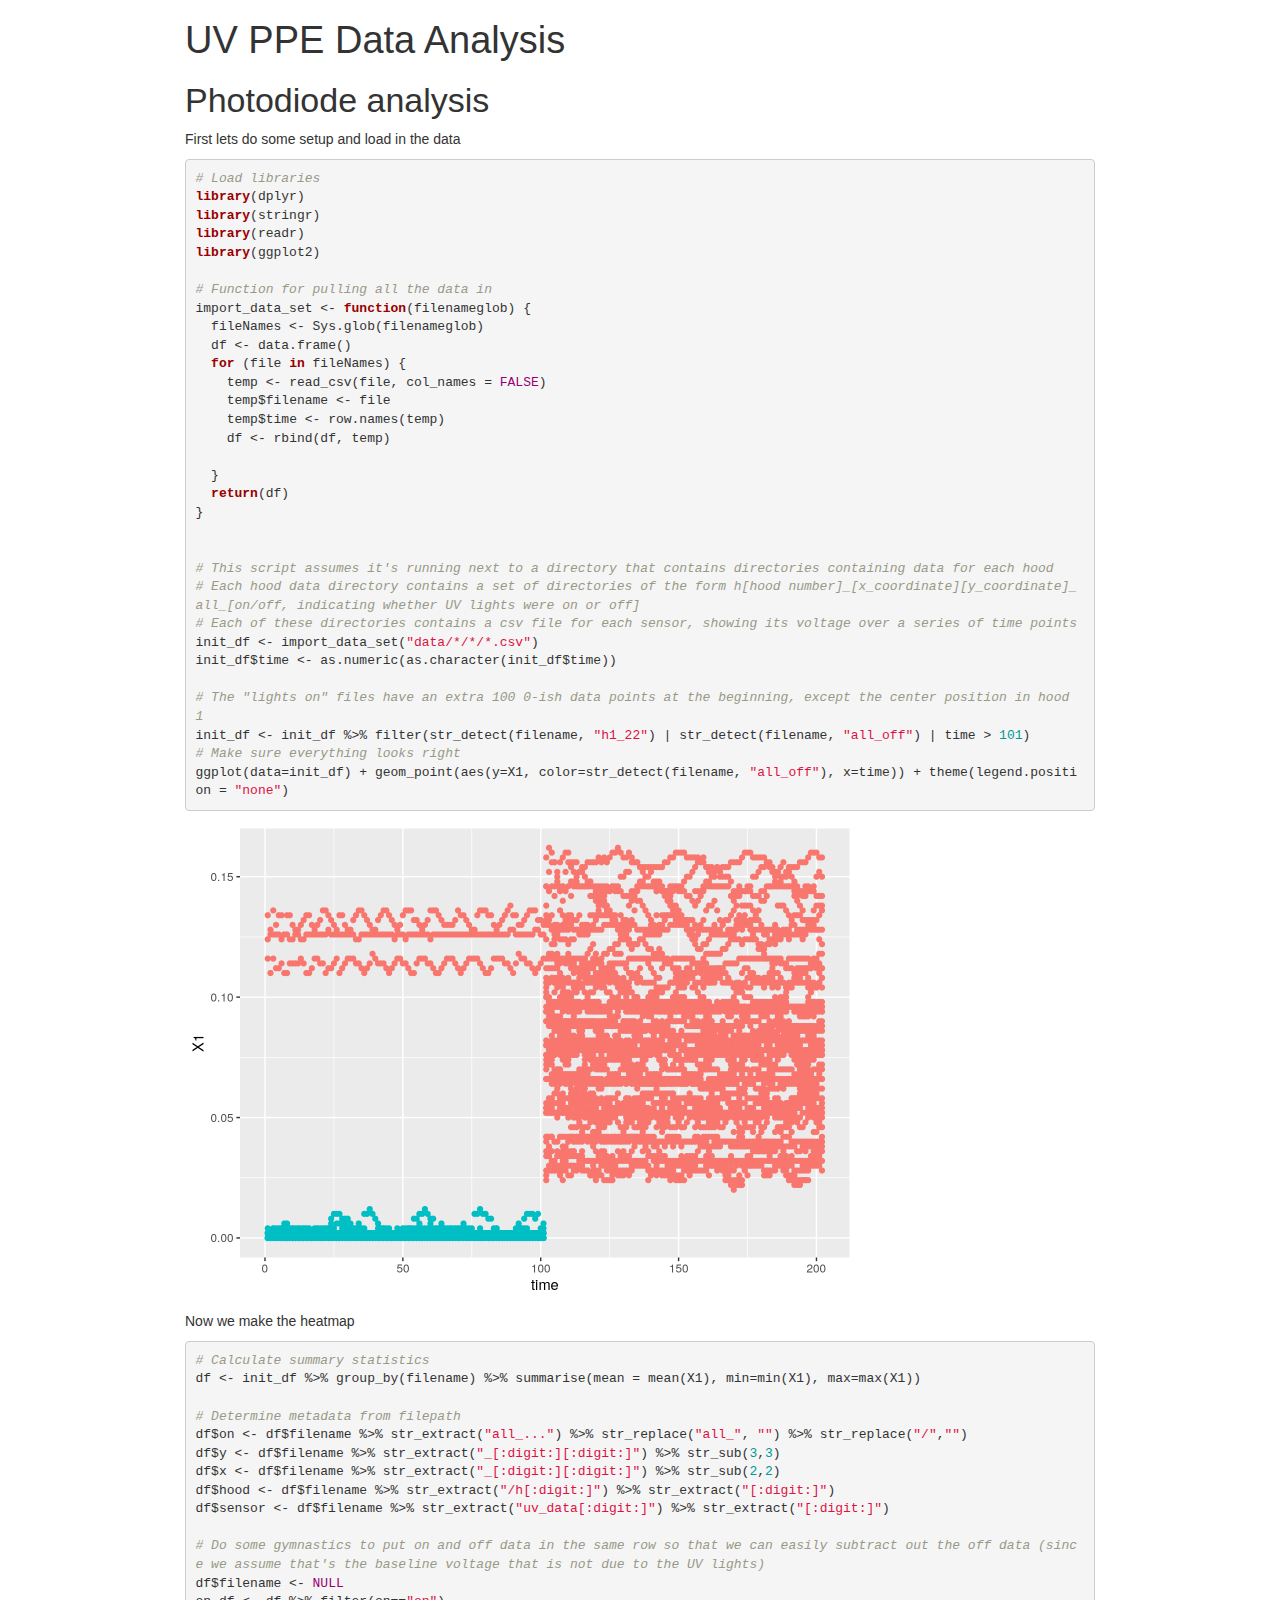
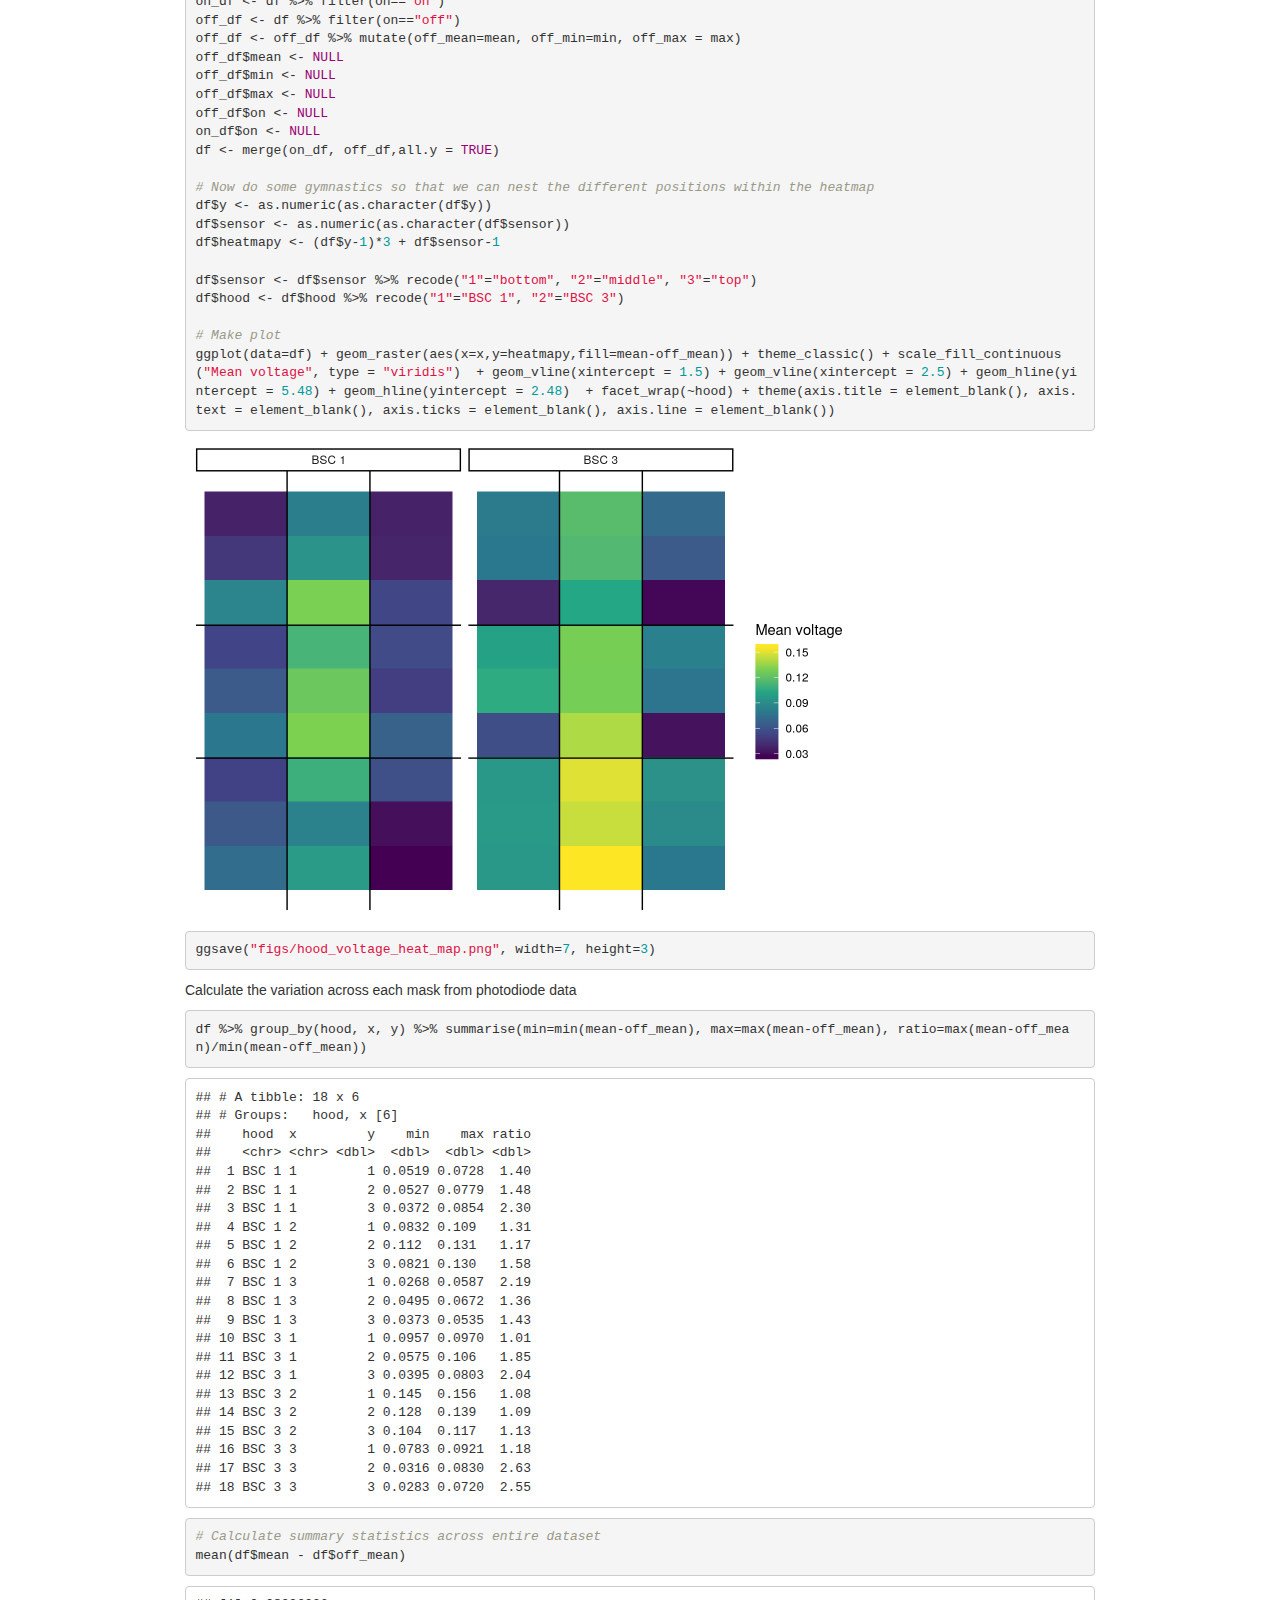
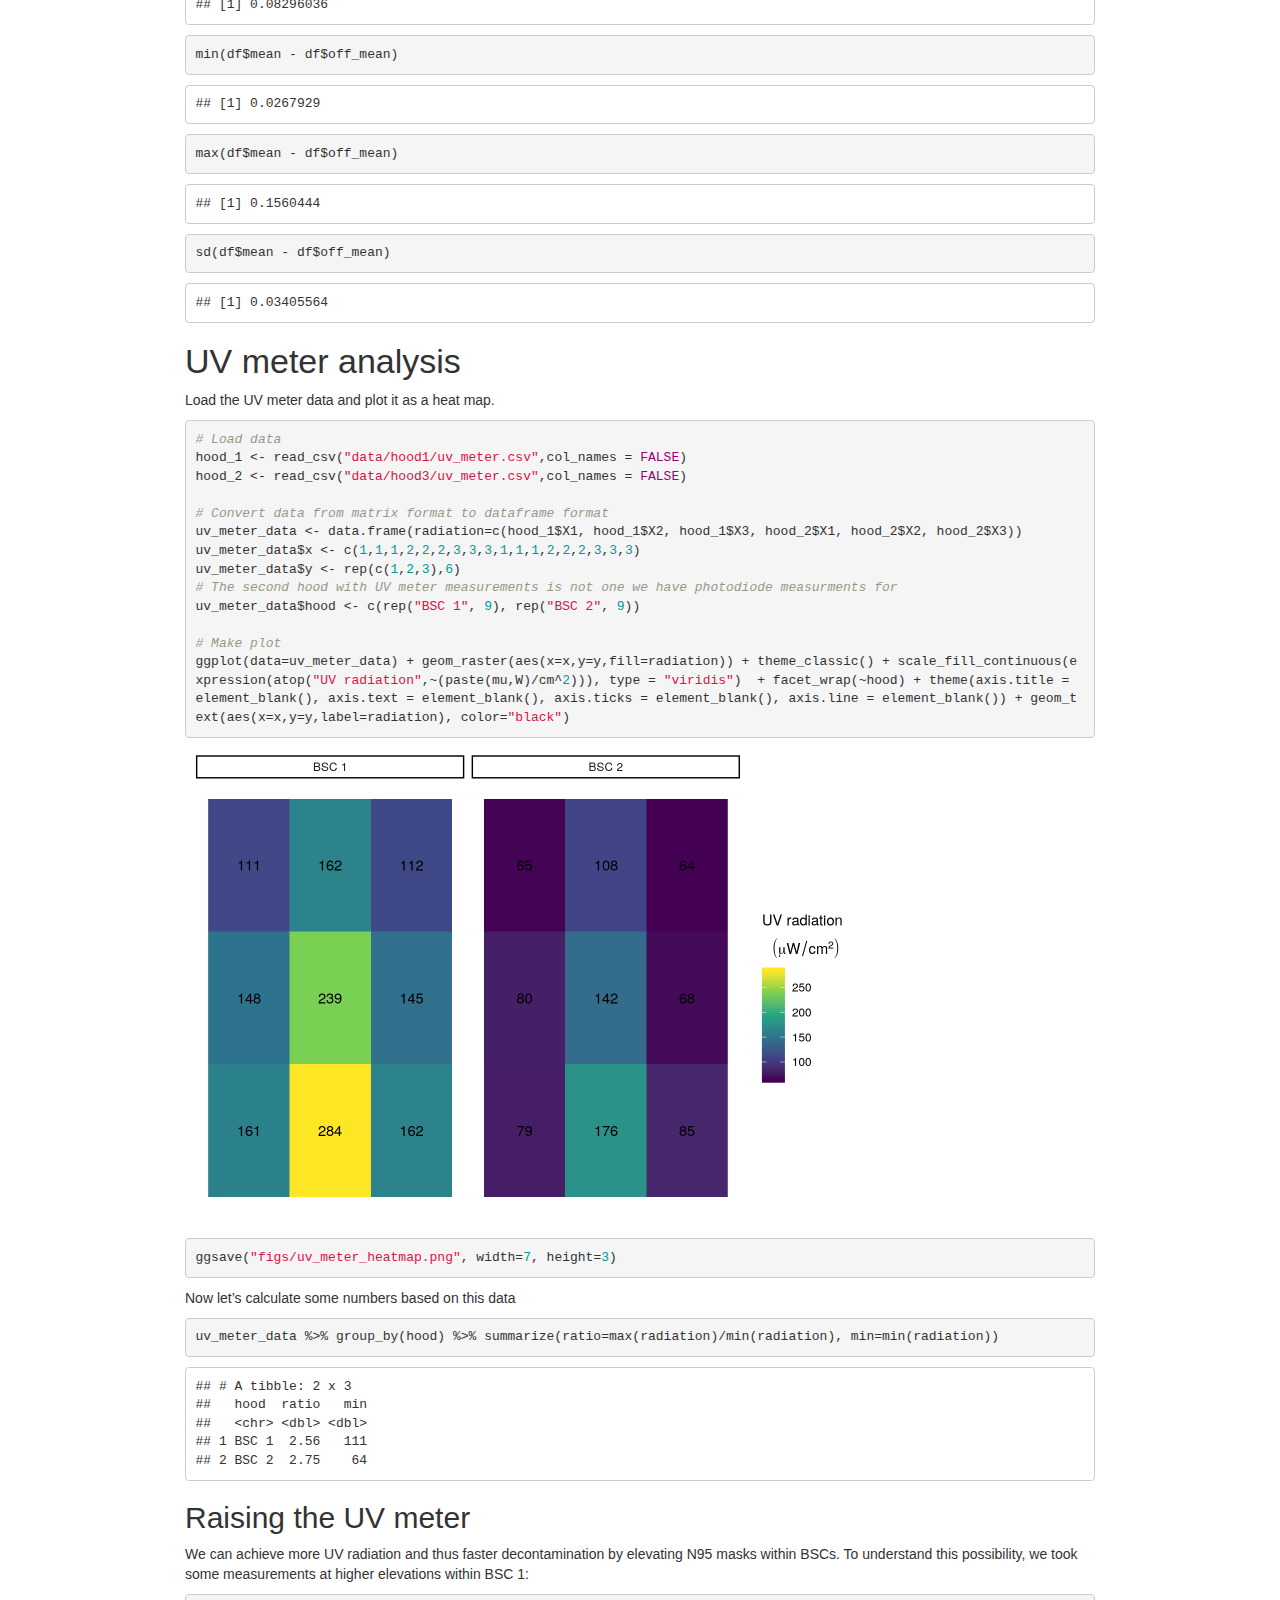
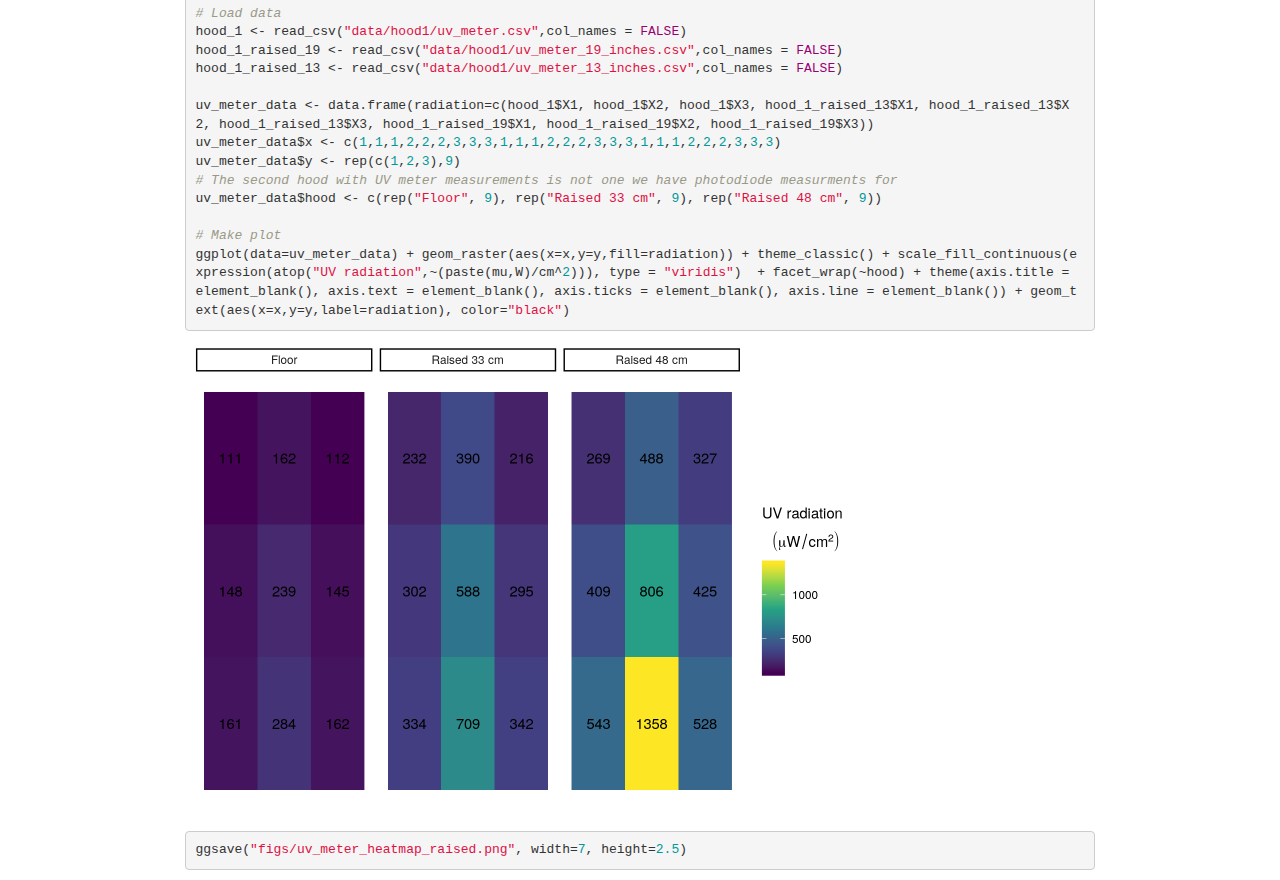
==== commit c535864f: "Fix ratio calculations" ====
--- a/bsc_spatial.html
+++ b/bsc_spatial.html
@@ -382,14 +382,9 @@
   for (file in fileNames) {
     temp &lt;- read_csv(file, col_names = FALSE)
     temp$filename &lt;- file
-    
-    # The data when the lights were on start with 0s that we have to remove
-    if (str_detect(file, &quot;all_on&quot;)) {
-      df &lt;- rbind(df, slice(temp,102:n()) )  
-    } else {
-      df &lt;- rbind(df, temp )
-    }
-    
+    temp$time &lt;- row.names(temp)
+    df &lt;- rbind(df, temp)  
+
   }
   return(df)
 }
@@ -398,7 +393,14 @@
 # This script assumes it's running next to a directory that contains directories containing data for each hood
 # Each hood data directory contains a set of directories of the form h[hood number]_[x_coordinate][y_coordinate]_all_[on/off, indicating whether UV lights were on or off]
 # Each of these directories contains a csv file for each sensor, showing its voltage over a series of time points
-init_df &lt;- import_data_set(&quot;data/*/*/*.csv&quot;)</code></pre>
+init_df &lt;- import_data_set(&quot;data/*/*/*.csv&quot;) 
+init_df$time &lt;- as.numeric(as.character(init_df$time))
+
+# The &quot;lights on&quot; files have an extra 100 0-ish data points at the beginning, except the center position in hood 1
+init_df &lt;- init_df %&gt;% filter(str_detect(filename, &quot;h1_22&quot;) | str_detect(filename, &quot;all_off&quot;) | time &gt; 101)
+# Make sure everything looks right
+ggplot(data=init_df) + geom_point(aes(y=X1, color=str_detect(filename, &quot;all_off&quot;), x=time)) + theme(legend.position = &quot;none&quot;)</code></pre>
+<p><img src="[data-uri]" width="672" /></p>
 <p>Now we make the heatmap</p>
 <pre class="r"><code># Calculate summary statistics
 df &lt;- init_df %&gt;% group_by(filename) %&gt;% summarise(mean = mean(X1), min=min(X1), max=max(X1))
@@ -428,67 +430,63 @@
 df$heatmapy &lt;- (df$y-1)*3 + df$sensor-1
 
 df$sensor &lt;- df$sensor %&gt;% recode(&quot;1&quot;=&quot;bottom&quot;, &quot;2&quot;=&quot;middle&quot;, &quot;3&quot;=&quot;top&quot;)
-df$hood &lt;- df$hood %&gt;% recode(&quot;1&quot;=&quot;BSC 1&quot;, &quot;2&quot;=&quot;BSC 2&quot;)
+df$hood &lt;- df$hood %&gt;% recode(&quot;1&quot;=&quot;BSC 1&quot;, &quot;2&quot;=&quot;BSC 3&quot;)
 
 # Make plot
 ggplot(data=df) + geom_raster(aes(x=x,y=heatmapy,fill=mean-off_mean)) + theme_classic() + scale_fill_continuous(&quot;Mean voltage&quot;, type = &quot;viridis&quot;)  + geom_vline(xintercept = 1.5) + geom_vline(xintercept = 2.5) + geom_hline(yintercept = 5.48) + geom_hline(yintercept = 2.48)  + facet_wrap(~hood) + theme(axis.title = element_blank(), axis.text = element_blank(), axis.ticks = element_blank(), axis.line = element_blank())</code></pre>
-<p><img src="[data-uri]